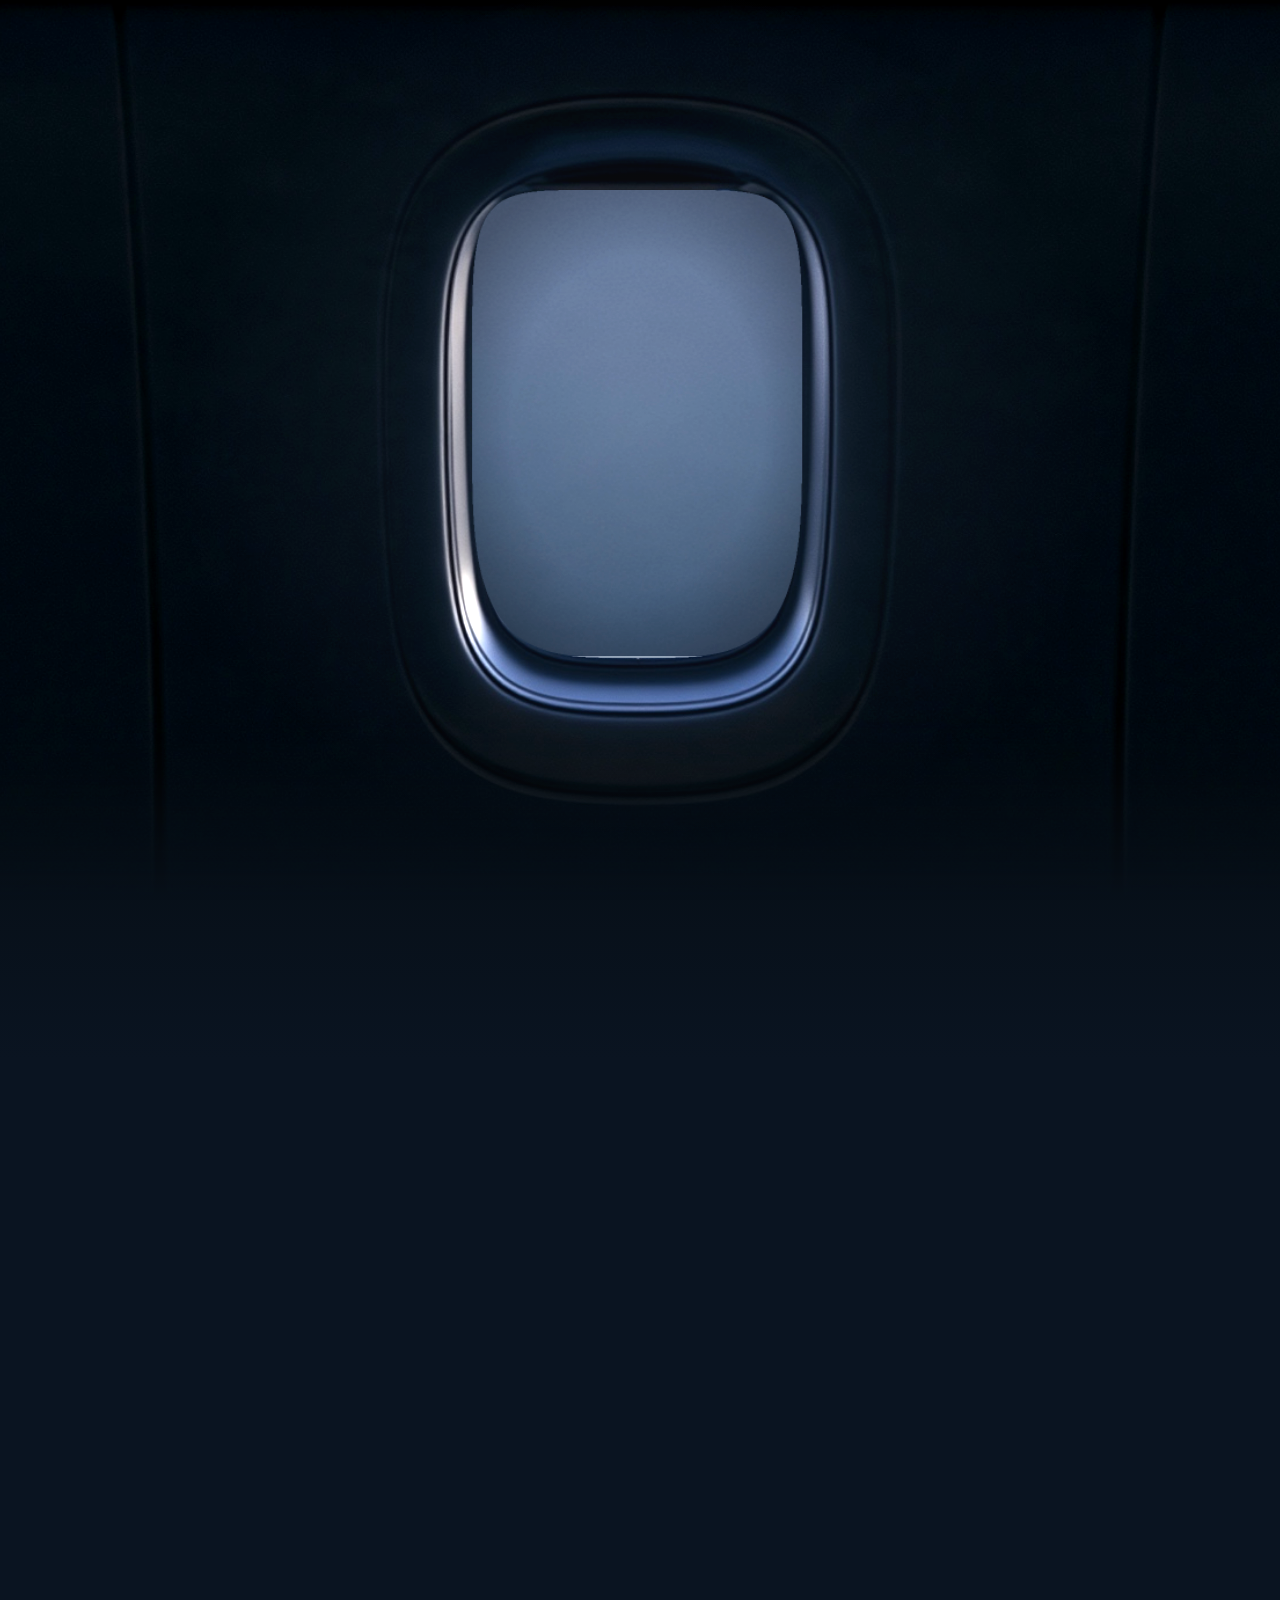
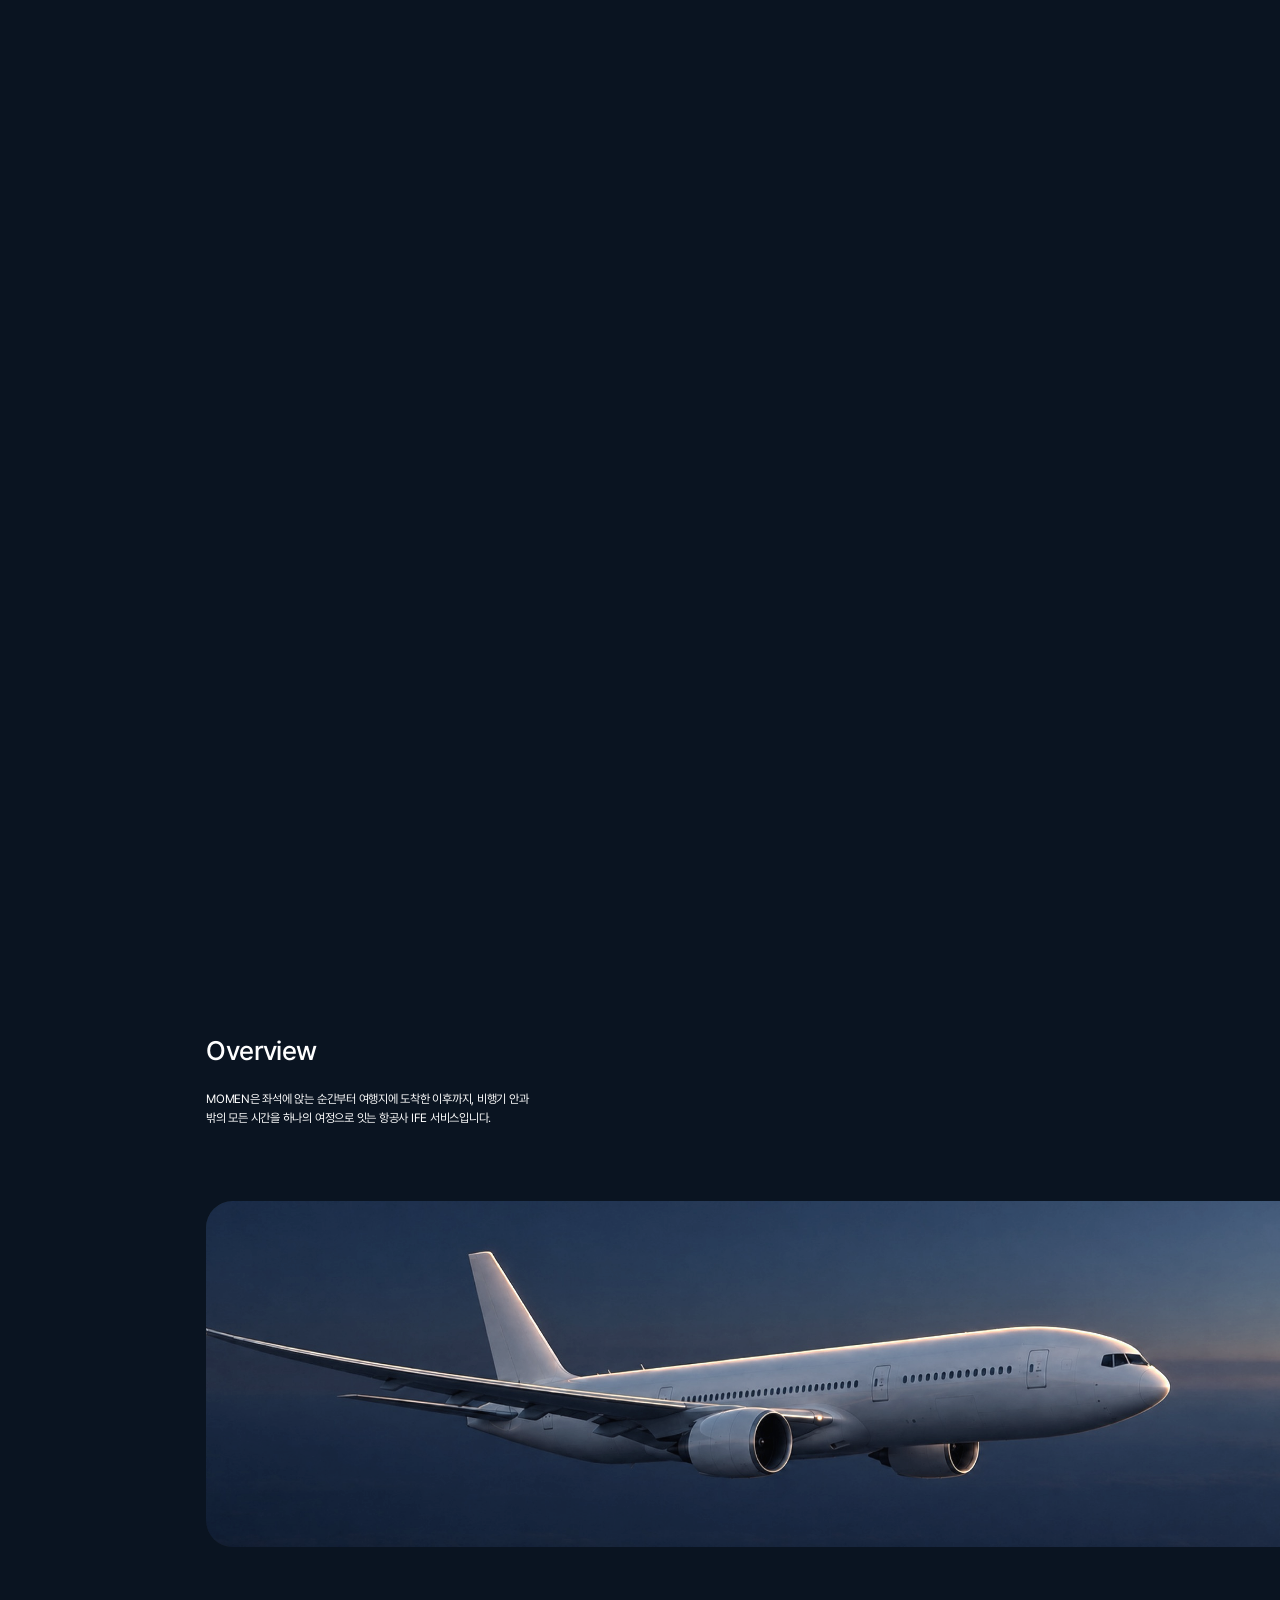
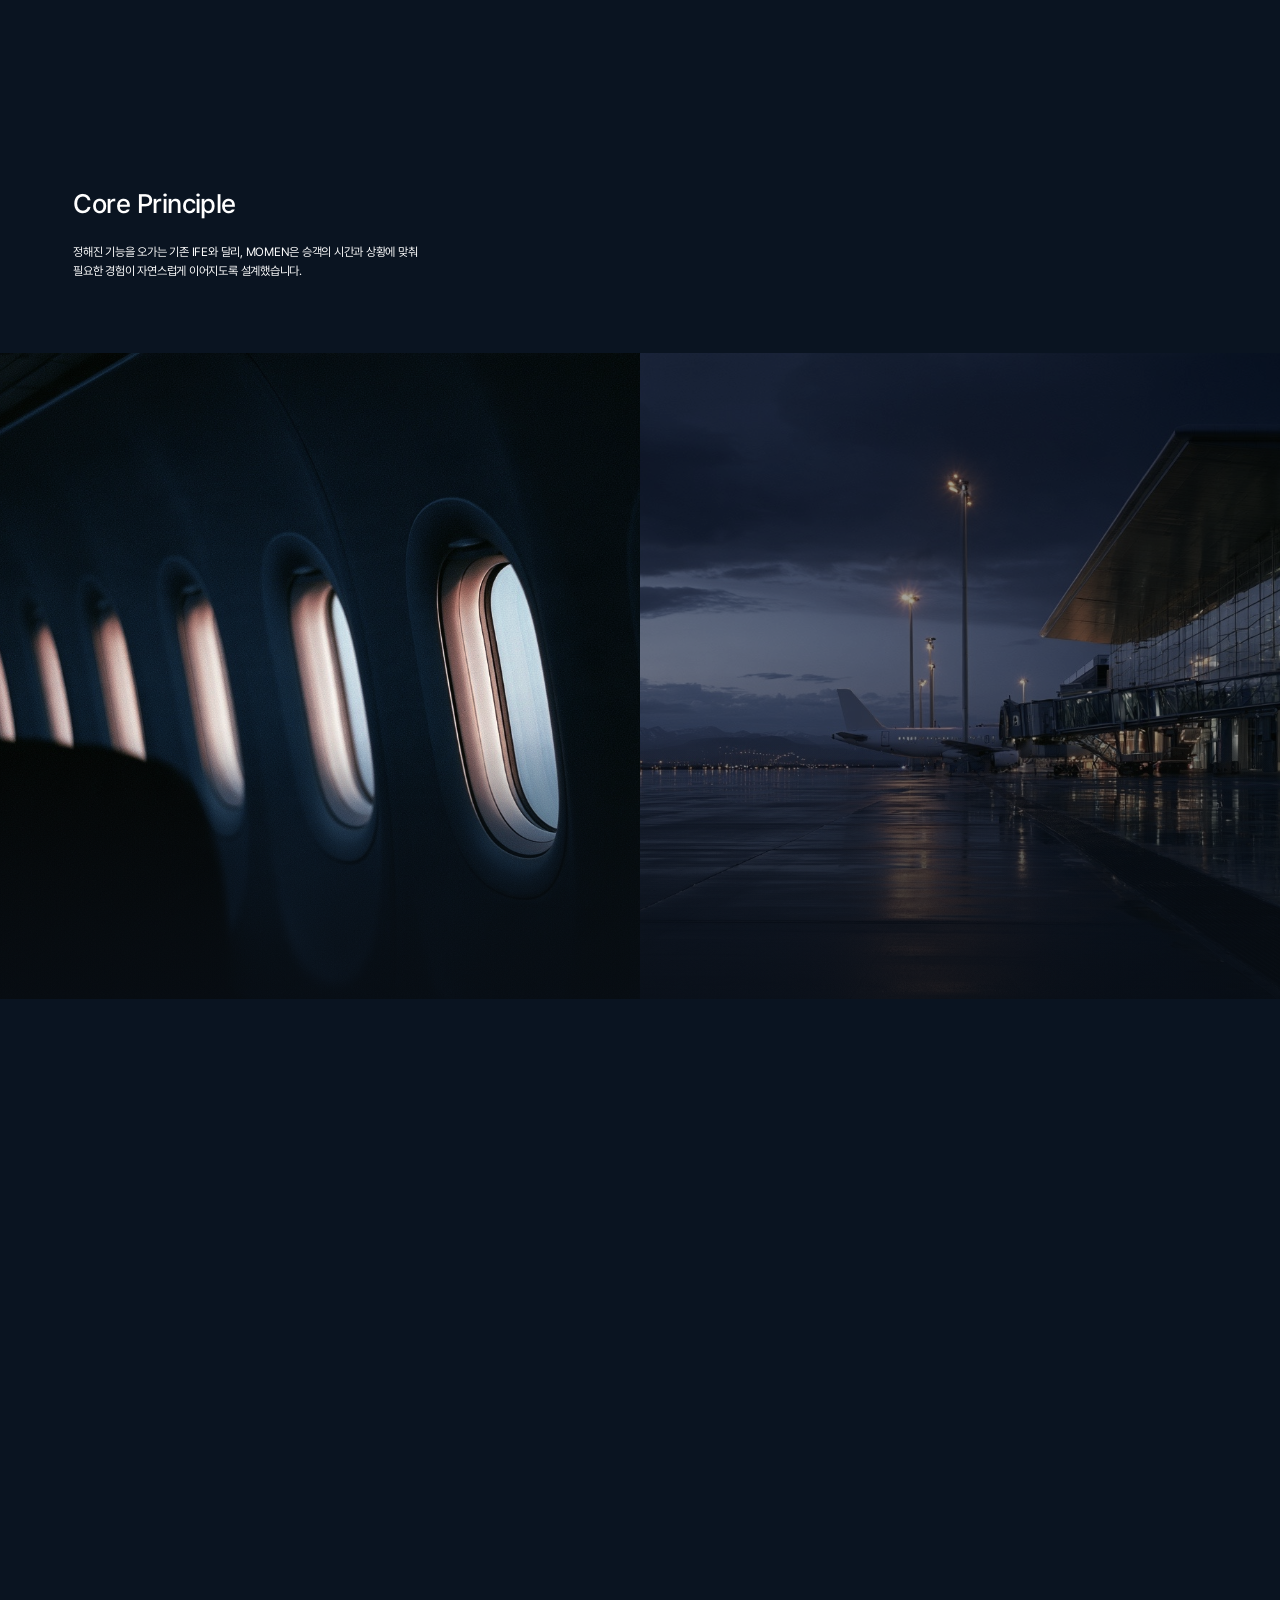
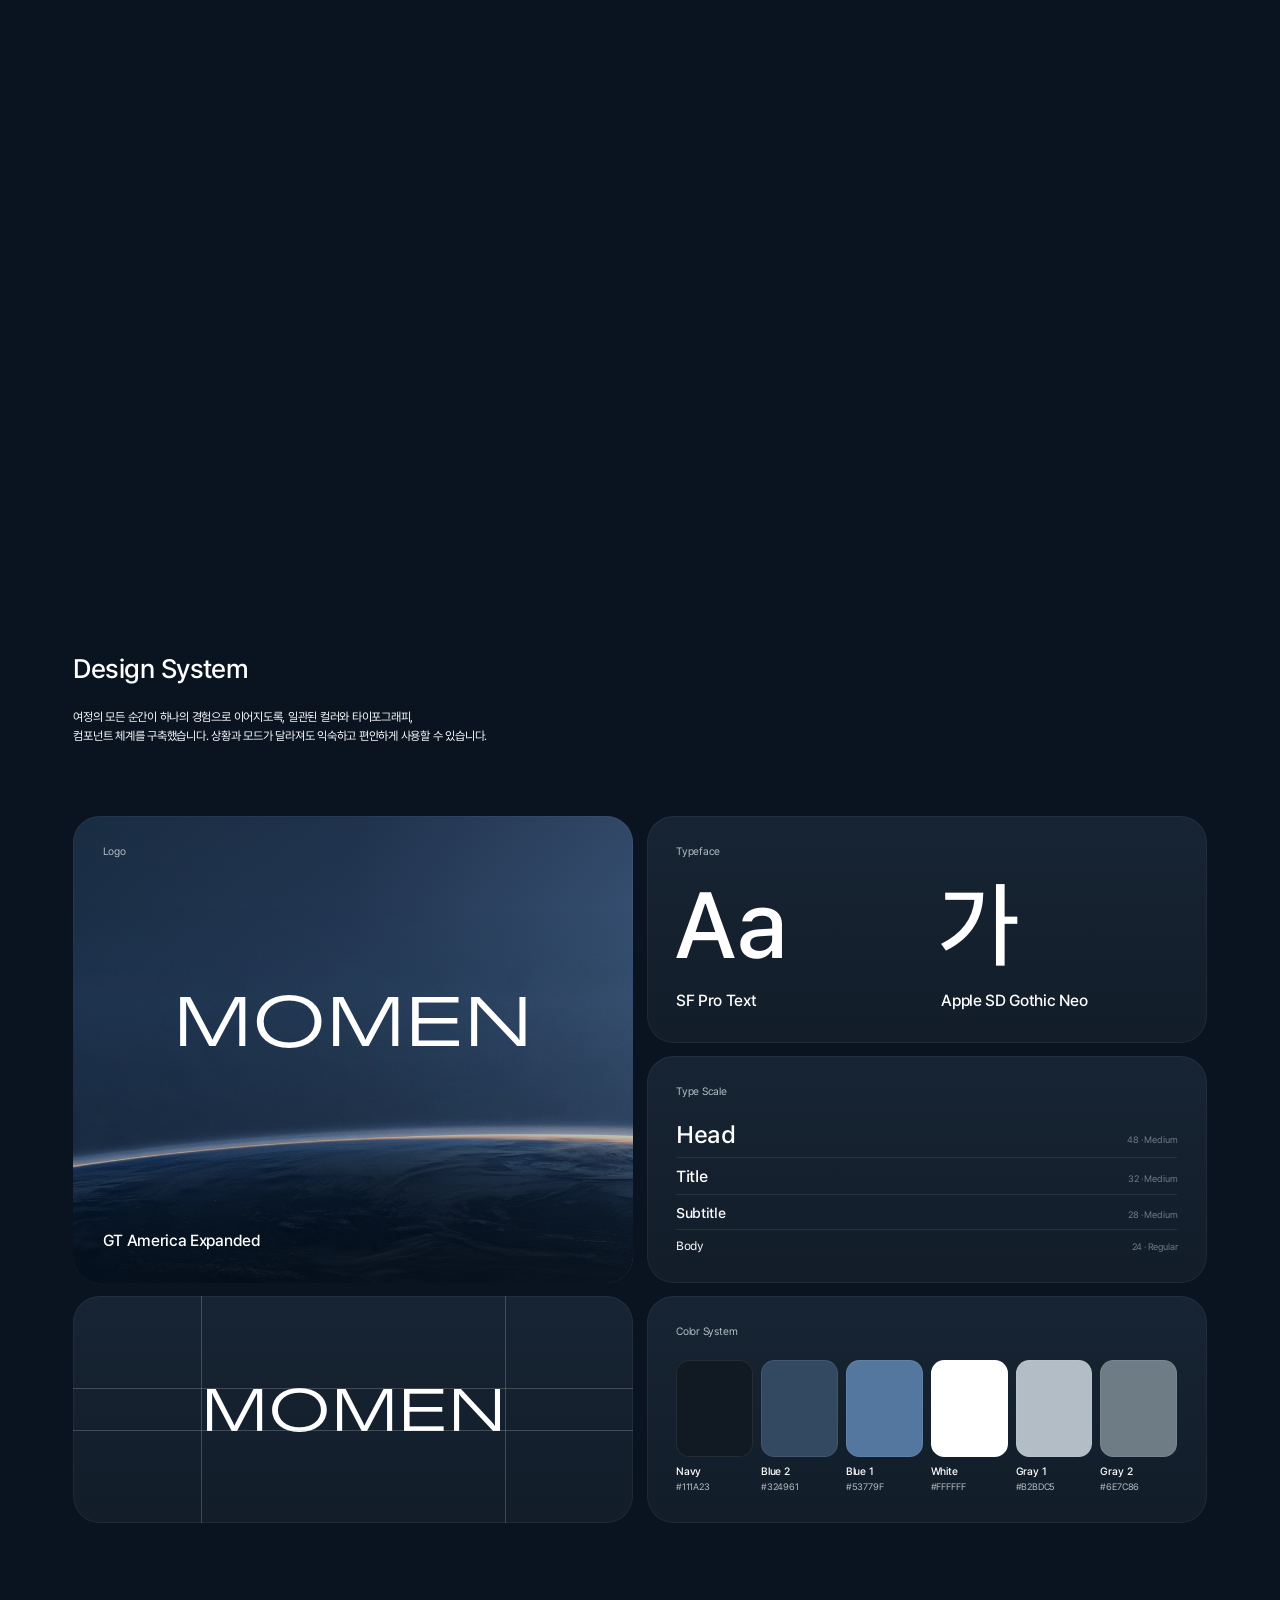
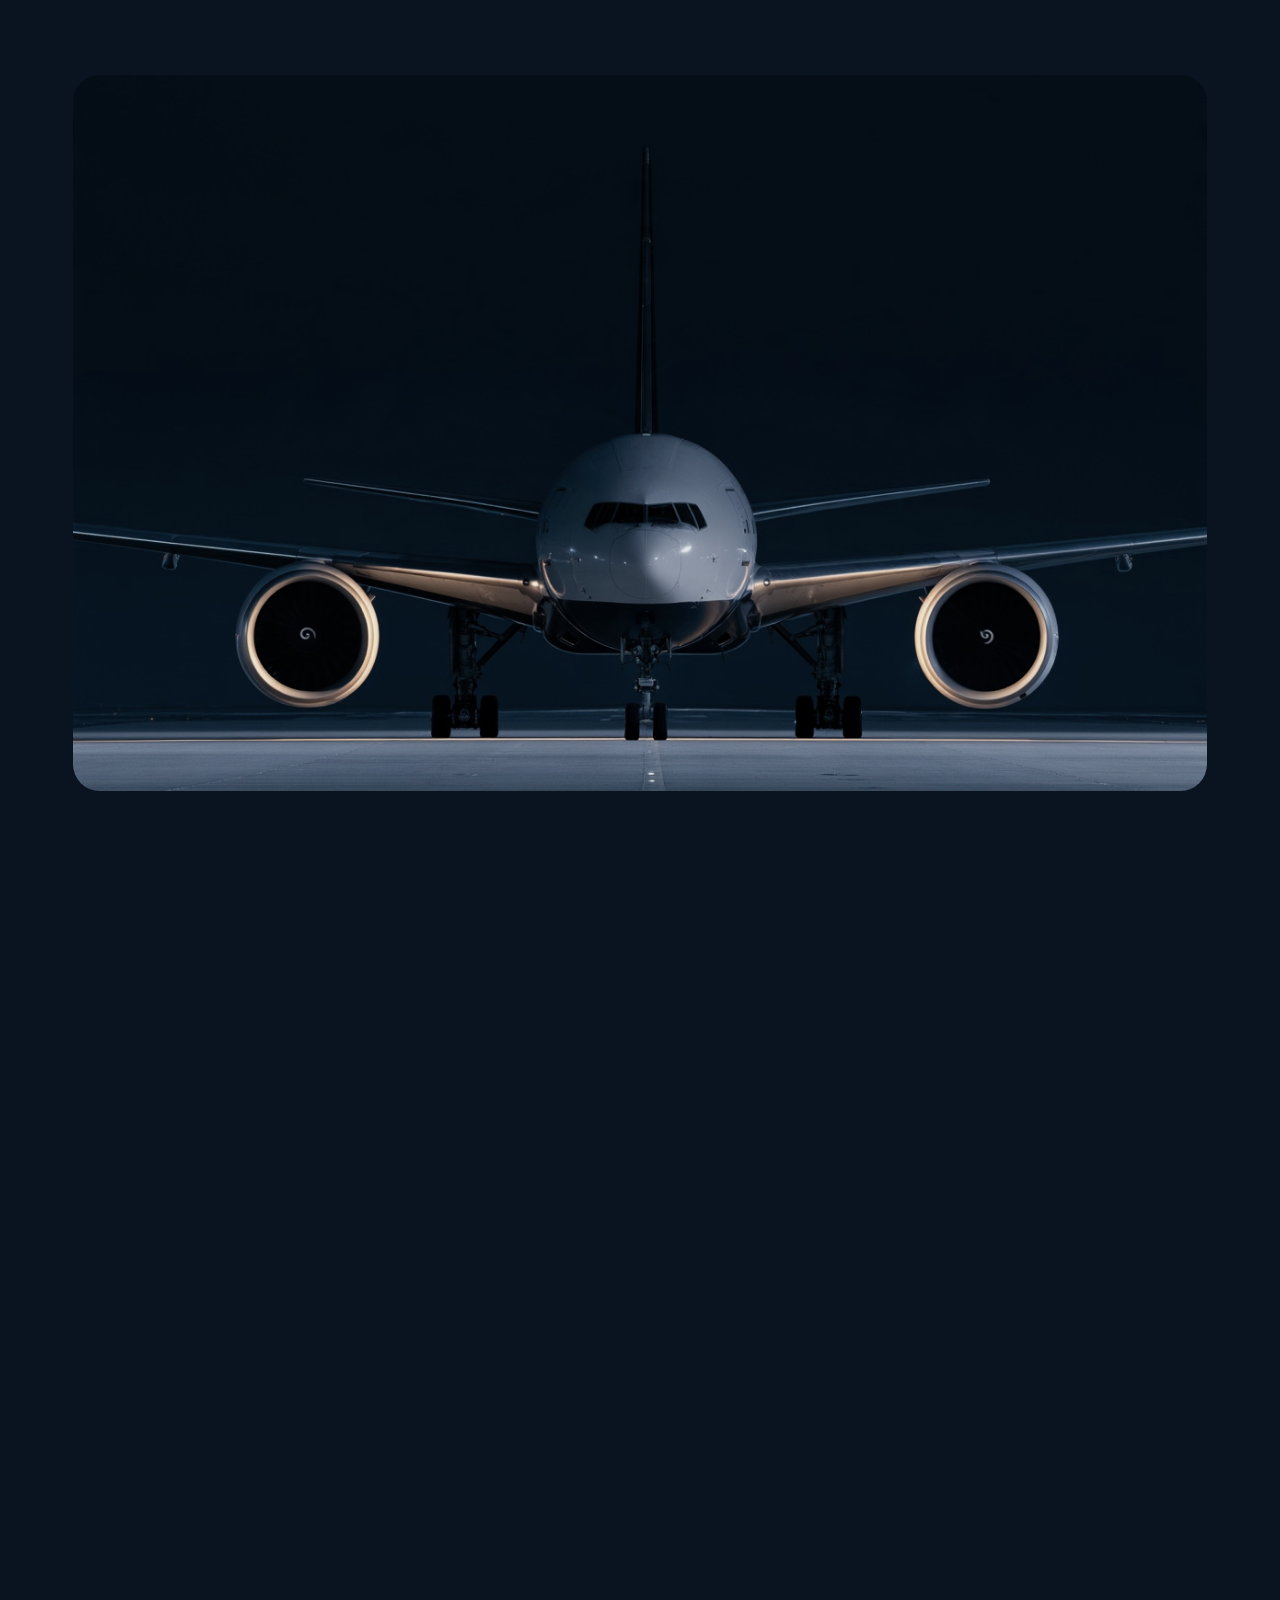
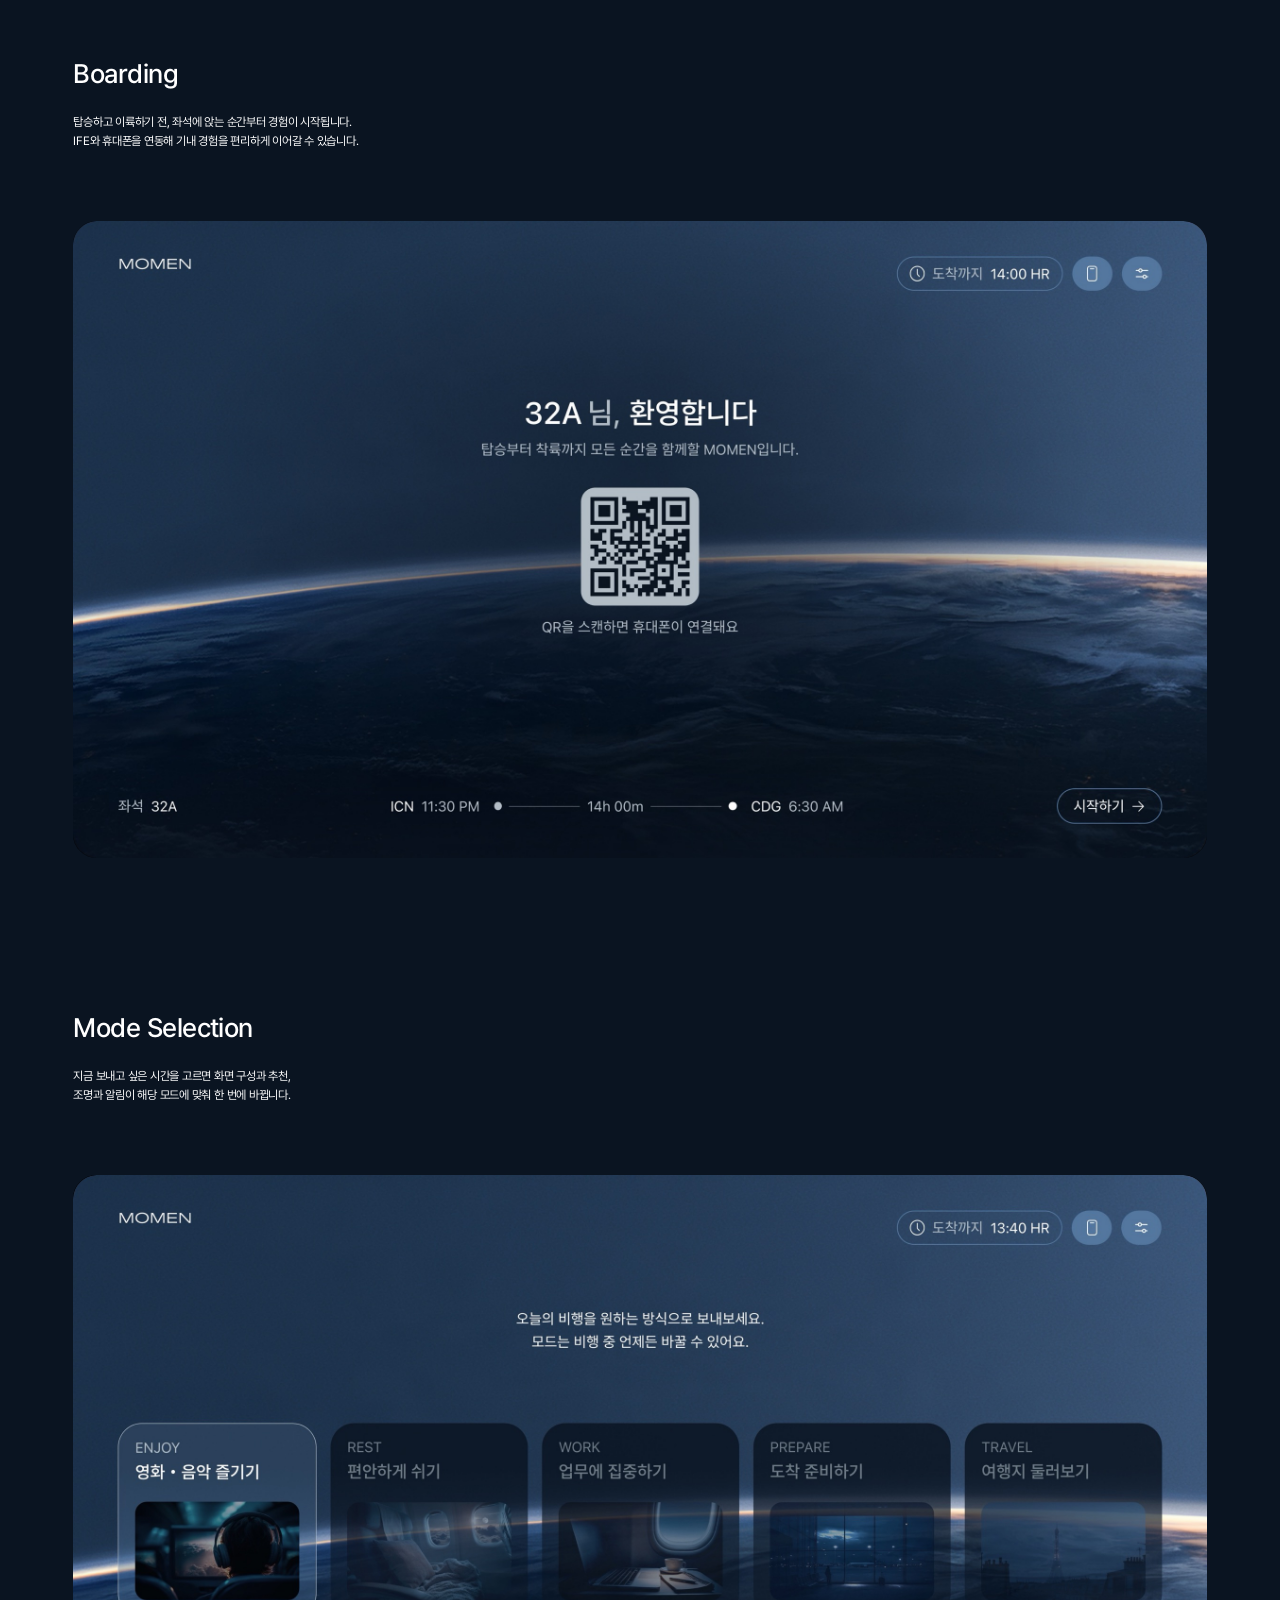
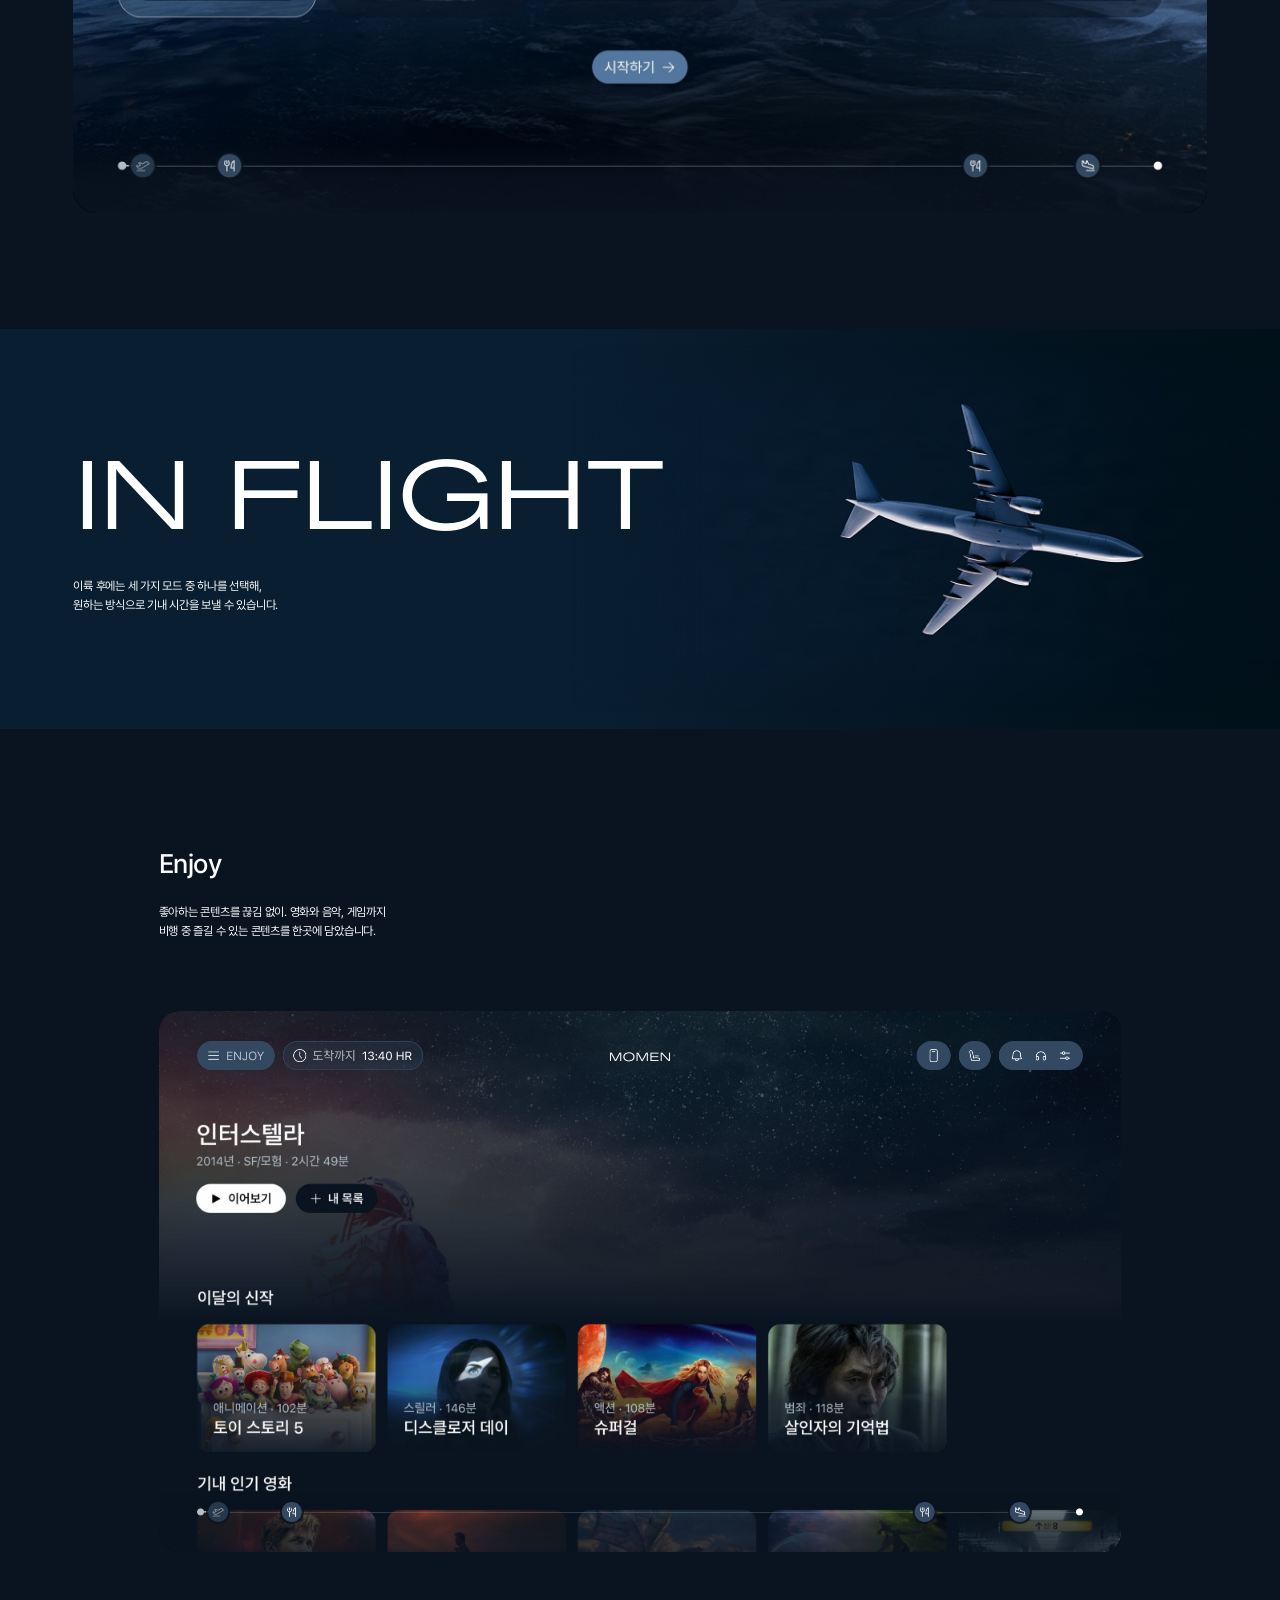
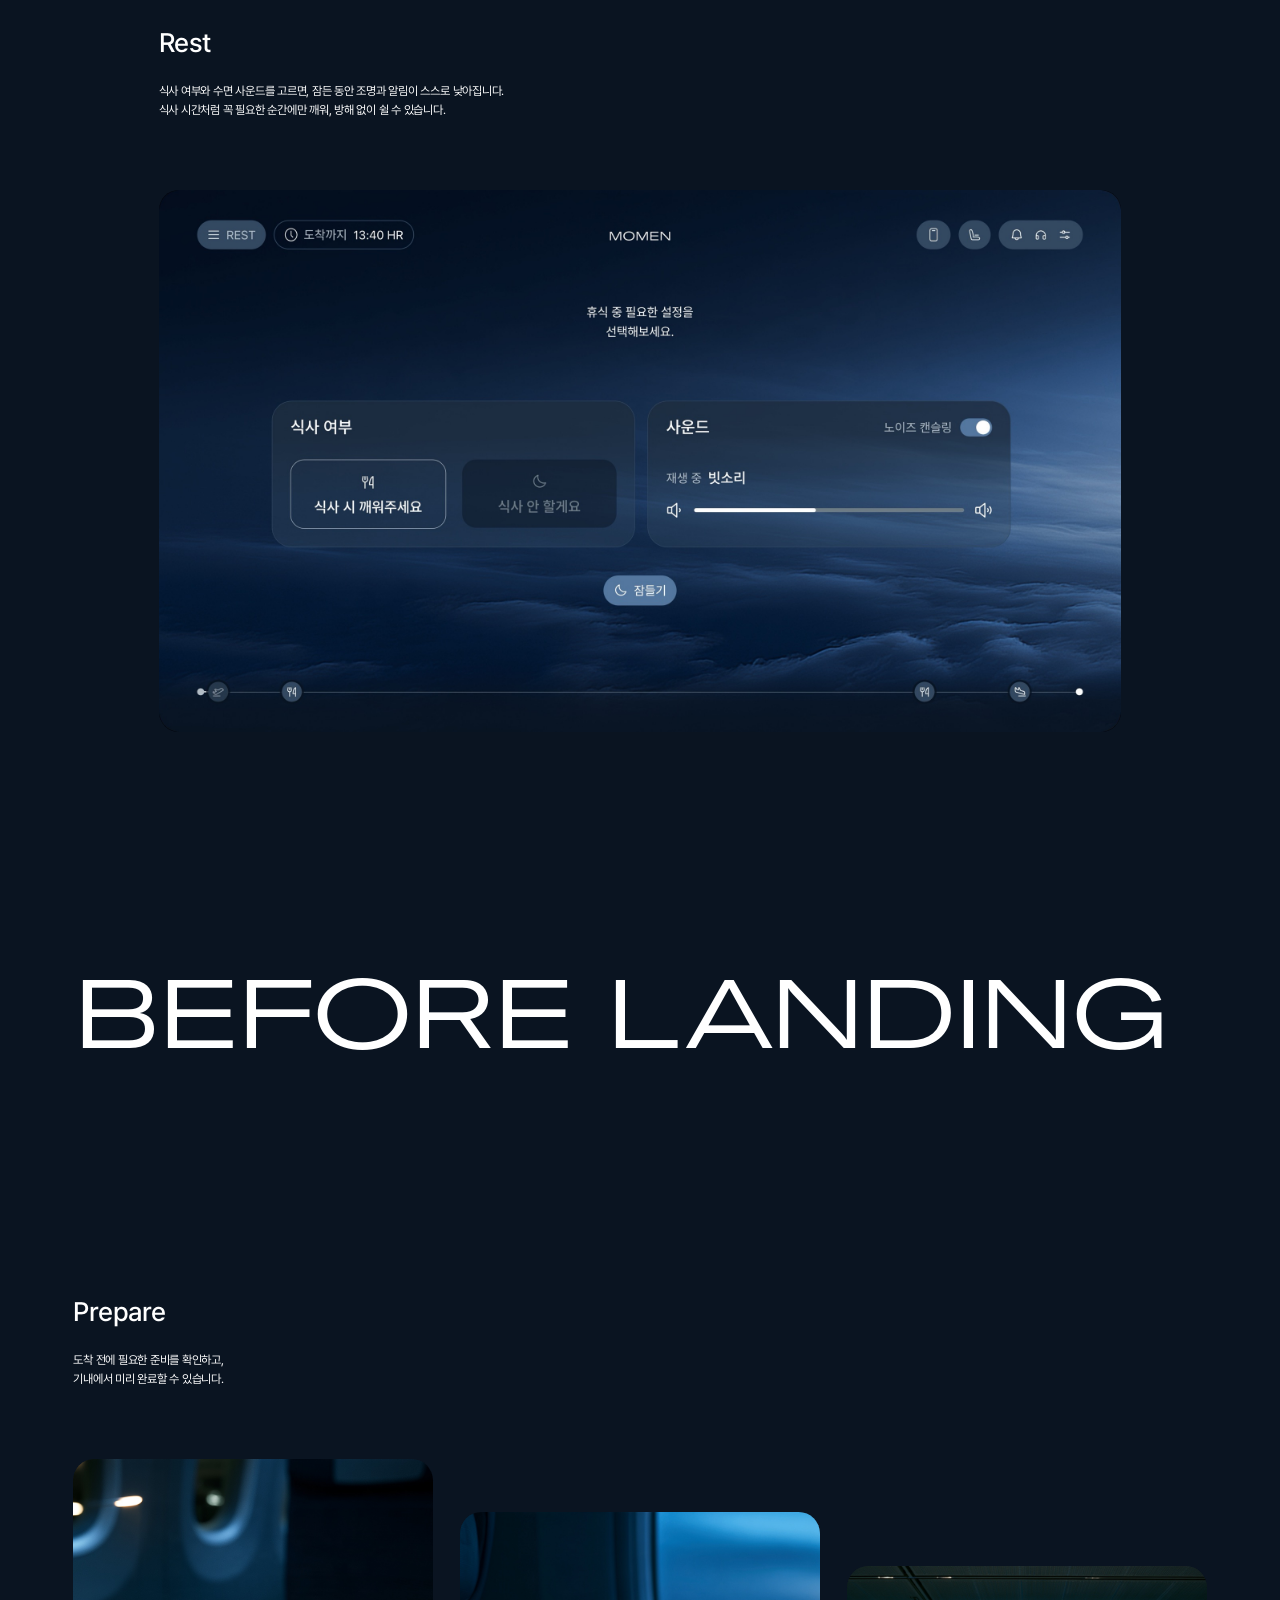
==== momen-site/index.html @ 2db7095c "Lia Kim Portfolio 2026 — main, DipZ and MOMEN detail pages Co-Authored-By: Claude Sonnet 5.5 <norepl" ====
<!doctype html>
<html lang="ko">
<head>
<meta charset="utf-8">
<meta name="viewport" content="width=device-width, initial-scale=1">
<title>MOMEN — IN TO OUT Journey</title>
<link rel="icon" href="data:,">
<link rel="preload" href="fonts/Pretendard-Regular.woff2" as="font" type="font/woff2" crossorigin>
<link rel="preload" href="fonts/Pretendard-Medium.woff2" as="font" type="font/woff2" crossorigin>
<link rel="preload" href="fonts/GT-America-Expanded-Regular.woff2" as="font" type="font/woff2" crossorigin>
<style>
  /* Figma 「Slide 16:9 - 4」(173:2101) 1920 × 12400 그대로.
     1 디자인 px = var(--u) — 화면 폭에 비례해 시안과 같은 비율로 그린다 */
  @font-face { font-family: "Pretendard"; src: url("fonts/Pretendard-Regular.woff2") format("woff2"); font-display: swap; font-weight: 400; }
  @font-face { font-family: "Pretendard"; src: url("fonts/Pretendard-Medium.woff2") format("woff2"); font-display: swap; font-weight: 500; }
  @font-face { font-family: "GT America Expanded"; src: url("fonts/GT-America-Expanded-Regular.woff2") format("woff2"); font-display: swap; font-weight: 400; }
  /* IFE 화면 서체 — 디자인 시스템 카드에서 견본으로 */
  @font-face { font-family: "SF Pro Text"; src: url("fonts/SF-Pro-Text-Regular.woff2") format("woff2"); font-display: swap; font-weight: 400; }
  @font-face { font-family: "SF Pro Text"; src: url("fonts/SF-Pro-Text-Medium.woff2") format("woff2"); font-display: swap; font-weight: 500; }

  :root { --u: calc(100vw / 1920);
    /* Rest + BEFORE LANDING 섹션(Prepare + Travel, 끝 12791)이 들어가며 Design System 이하가 밀린 양 — 후속 위치 계산에 같이 쓴다 */
    --shift: calc(4855.25 * var(--u)); }
  * { box-sizing: border-box; margin: 0; padding: 0; }
  html, body { background: #0a1421; }
  body {
    color: #fff;
    font-family: "Pretendard", sans-serif;
    -webkit-font-smoothing: antialiased; -moz-osx-font-smoothing: grayscale;
    overflow-x: hidden;
   letter-spacing: -0.02em; }
  /* 전체 높이 = 디자인 시스템 벤토 끝(9570.75 + 묶음 위치 · 히어로 220vh · 이륙 이미지 560vh · ENJOY 160vh) + 아래 여백 228.
     = 890vh + (9570.75 − 415 − 309.5 + 228) + 이동량 */
  .page { position: relative; width: 100%; height: calc(1010vh + 14894 * var(--u)); }   /* 마지막 지구 트랙 끝 */

  /* 히어로 — 처음엔 창문 블라인드가 닫혀 있고, 스크롤하면 블라인드가 위로 걷히며 창밖이 드러난다.
     .hero(길) = 무대 높이 + 스크롤 120vh. 무대(.stage)는 길 안에서 화면 위에 붙어 있다.
     창문(원본 틀 455–895 × 205–810, 가운데 675, 507.5)은 첫 화면 정가운데. --s = 원본 1px 의 화면 크기 */
  .hero { left: 0; top: 0; width: 100%; height: calc(100vh + 240 * var(--u) + 120vh); }
  .stage { --s: max(calc(100vw / 1338), calc(100vh / 777)); --p: 0; --o: 0;   /* --o 블라인드 열림 0→1 */
    position: sticky; top: 0; width: 100%; height: calc(100vh + 240 * var(--u)); overflow: hidden;
    background: linear-gradient(180deg, #050c12 0%, #050c12 70%, #0a1421 100%); }
  /* 사진 묶음 — 열린 창(바탕) · 닫힌 블라인드(유리 모양으로만) · 창에서 번지는 빛. 아래쪽은 벽색으로 스며든다 */
  .photo-stack { position: absolute; left: calc(50% - 675 * var(--s)); top: calc(50vh - 507.5 * var(--s)); width: calc(1344 * var(--s)); height: calc(896 * var(--s));
    transform: scale(calc(1 + var(--p) * .035)); transform-origin: 50.2% 56.6%;
    -webkit-mask-image: linear-gradient(180deg, #000 82%, transparent 100%); mask-image: linear-gradient(180deg, #000 82%, transparent 100%); }
  .photo-stack > img, .glass { position: absolute; inset: 0; width: 100%; height: 100%; }
  .photo-stack > img { filter: brightness(1.18) contrast(1.04); }   /* 기존보다 한 단계 밝게 */
  /* 유리 모양 마스크(원본에서 열린 · 닫힌 사진 차이로 뽑아 맞춘 모양) — 유리 밖으로는 블라인드가 보이지 않는다 */
  /* 마스크는 페이지 안에 직접(--glass-mask, 맨 아래) — 로컬 파일(file://)로 열면 Chrome 이 마스크 이미지 파일을 막는다 */
  .glass { -webkit-mask: var(--glass-mask) 0 0 / 100% 100% no-repeat; mask: var(--glass-mask) 0 0 / 100% 100% no-repeat; }
  /* 블라인드 — 유리를 덮는 네모난 판(원본 530–815 × 283–687). 닫힌 사진(Midjourney)의 블라인드 면을 판 크기로 펴서 쓰고,
     열림만큼 제 높이를 위 하우징 속으로 올라간다. 아래 끝은 곧은 선 */
  .shade { position: absolute; left: calc(530 / 1344 * 100%); top: calc(283 / 896 * 100%); width: calc(286 / 1344 * 100%); height: calc(405 / 896 * 100%);
    background: url("img/hero-shade.jpg") 0 0 / 100% 100%; filter: brightness(1.18) contrast(1.04);
    transform: translateY(calc(var(--o) * -100%)); will-change: transform; }
  /* 블라인드 아래 끝 — 밝은 테두리와 그 아래 창밖으로 지는 옅은 그림자 */
  .shade::after { content: ""; position: absolute; left: 0; right: 0; top: 100%; height: 14px; margin-top: -3px;
    background: linear-gradient(180deg, rgba(200,214,232,.7) 0, rgba(200,214,232,.7) 2px, rgba(0,0,0,.4) 3px, rgba(0,0,0,0) 100%); }
  /* 유리 둘레 그늘 — 블라인드든 창밖이든 둥근 유리 안에 있는 것처럼 */
  .glass::after { content: ""; position: absolute; left: calc(530 / 1344 * 100%); top: calc(283 / 896 * 100%); width: calc(286 / 1344 * 100%); height: calc(405 / 896 * 100%);
    background: radial-gradient(ellipse 62% 58% at 50% 50%, rgba(0,0,0,0) 62%, rgba(0,0,0,.32) 100%); pointer-events: none; }
  /* 창에서 번지는 빛 — 닫혀 있을 땐 은은하게, 열릴수록 창 둘레 벽까지 밝힌다 */
  .spill { position: absolute; inset: 0; pointer-events: none; mix-blend-mode: screen;
    background: radial-gradient(ellipse 30% 42% at 50.2% 54%, rgba(150,172,212,.42) 0%, rgba(110,135,180,.18) 45%, rgba(110,135,180,0) 100%);
    opacity: calc(.45 + var(--o) * .55); }
  /* 워드마크 — 히어로 아래로 따로. 화면 폭에 꽉 차게 크게(260), 스크롤하면 흩어져 있던 글자가 한 자씩 모여 실제 로고(자간 0)가 된다 */
  .wordmark { left: 0; top: calc(220vh + (240 + 80) * var(--u));   /* 히어로에 붙듯 80 */
    width: 100%; height: calc(260 * var(--u)); text-align: center;
    font-family: "GT America Expanded", sans-serif; font-weight: 400; font-size: calc(260 * var(--u)); line-height: 1; white-space: nowrap;
    --ls: 0; letter-spacing: calc(var(--ls) * 1em); }
  .wordmark span { display: inline-block; will-change: transform, opacity, filter; }
  /* 히어로 끝(100vh + 240, 스크롤 120vh 뒤) + 80 · 워드마크 260 · 400 에서 In to Out Journey — 아래 묶음은 시안 숫자 그대로(1395 → …) */
  .flow { left: 0; top: calc(220vh + (240 + 80 + 260 + 400 - 1395) * var(--u)); width: 100%; bottom: 0; }
  .abs { position: absolute; }
  /* 마지막 지구 — 이륙 이미지와 같은 카드 → 화면 가득 */
  .photo-track.end-track { top: calc((12997 + 537.5) * var(--u) + 110vh); height: 170vh; }
  .photo.end-photo img { filter: none; object-position: 50% 62%; }
  .end-cta { position: absolute; left: 50%; top: 42%; transform: translate(-50%, -50%); z-index: 1; display: flex; flex-direction: column; align-items: center; gap: calc(48 * var(--u));
    opacity: clamp(0, calc(var(--p) * 2.5 - 1.5), 1); }
  .end-mark { font-family: "GT America Expanded", sans-serif; font-weight: 400; font-size: calc(104 * var(--u)); line-height: 1; letter-spacing: 0; white-space: nowrap; }
  .cta-btn { display: inline-flex; align-items: center; gap: calc(12 * var(--u)); padding: calc(18 * var(--u)) calc(32 * var(--u)); border-radius: 100px; background: #fff; color: #111a23;
    font-weight: 500; font-size: calc(20 * var(--u)); letter-spacing: calc(-0.4 * var(--u)); text-decoration: none; pointer-events: auto; transition: transform .3s ease, box-shadow .3s ease; }
  .cta-btn svg { width: calc(20 * var(--u)); height: calc(20 * var(--u)); fill: none; stroke: currentColor; stroke-width: 1.8; }
  .cta-btn:hover { transform: translateY(-2px); box-shadow: 0 12px 30px -10px rgba(0,0,0,.5); }
  /* 상단 비행 타임라인 — 화면 위 고정, 좌우 본문 여백 110. 눈에 띄지 않게 얇고 옅게 */
  .ftop { position: fixed; left: calc(110 * var(--u)); right: calc(110 * var(--u)); top: 22px; z-index: 50; pointer-events: none;
    opacity: 0; transition: opacity .6s ease; mix-blend-mode: normal; }
  .ftop.show { opacity: 1; }
  /* 뒤 콘텐츠와 겹쳐도 읽히게 — 화면 위쪽에 옅은 남색 그라디언트 */
  .ftop::before { content: ""; position: fixed; left: 0; right: 0; top: 0; height: 72px; z-index: -1; pointer-events: none;
    background: linear-gradient(180deg, rgba(10,20,33,.85) 0%, rgba(10,20,33,.55) 50%, rgba(10,20,33,0) 100%); }
  .ftop__line { position: relative; height: 1px; background: rgba(255,255,255,.14); }
  .ftop__fill { position: absolute; left: 0; top: 0; bottom: 0; width: calc(var(--f, 0) * 100%); background: rgba(255,255,255,.55); }
  .ftop__plane { position: absolute; top: 50%; left: calc(var(--f, 0) * 100%); width: 12px; height: 12px; margin: -6px 0 0 -6px; fill: #fff; transform: rotate(90deg); z-index: 1; }   /* 진행 위치 — 작은 비행기 */
  .ftop ol { list-style: none; position: relative; height: 0; }
  .ftop li { position: absolute; top: 0; padding-top: 12px; font-size: 10px; line-height: 1; letter-spacing: -0.02em; color: rgba(178,189,197,.45); white-space: nowrap; transition: color .4s ease; }
  .ftop li::before { content: ""; position: absolute; top: -3px; width: 5px; height: 5px; border-radius: 50%; background: #3a4654; transition: background .4s ease; }
  .ftop li:nth-child(1) { left: 0; } .ftop li:nth-child(1)::before { left: 0; }
  .ftop li:nth-child(2) { left: 50%; transform: translateX(-50%); } .ftop li:nth-child(2)::before { left: 50%; margin-left: -2.5px; }
  .ftop li:nth-child(3) { right: 0; } .ftop li:nth-child(3)::before { right: 0; }
  .ftop li.on { color: rgba(255,255,255,.8); } .ftop li.on::before { background: #fff; }
  /* Enjoy 와 같은 폭 — 왼쪽 238, 1444 × 812.25, 모서리 30.08 */
  .ife.enjoy-w { left: calc(238 * var(--u)); width: calc(1444 * var(--u)); border-radius: calc(40 * 1444 / 1920 * var(--u)); }
  .phase-desc.on-photo-desc { position: absolute; top: calc((130 + 196) * var(--u)); z-index: 1;   /* IN FLIGHT 처럼 제목 위쪽에서 196 */
    opacity: clamp(0, calc(var(--p) * 2.5 - 1.7), 1); transform: translateY(calc((1 - clamp(0, calc(var(--p) * 2.5 - 1.7), 1)) * 24 * var(--u))); }
  /* BEFORE TAKEOFF — 이륙 이미지 안 위쪽 빈 하늘(왼쪽 110 · 위 130, 아래는 엔진이 있어 피한다). 이미지가 펼쳐질수록 떠오른다 */
  .phase.on-photo { position: absolute; left: calc(110 * var(--u)); top: calc(130 * var(--u)); bottom: auto; z-index: 1;
    opacity: clamp(0, calc(var(--p) * 2.5 - 1.5), 1); transform: translateY(calc((1 - clamp(0, calc(var(--p) * 2.5 - 1.5), 1)) * 30 * var(--u))); }
  /* Overview 이미지 — 왼쪽은 본문 여백 110, 오른쪽은 화면 끝까지. 왼쪽 모서리만 둥글게 */
  .ov-img { left: calc(309.2 * var(--u)); right: 0;   /* 워드마크 왼쪽 끝에 맞춤 */
    height: calc(520 * var(--u)); border-radius: calc(40 * var(--u)) 0 0 calc(40 * var(--u)); overflow: hidden; background: #111a23; }
  .ov-img img { width: 100%; height: 100%; object-fit: cover; object-position: 30% 50%; filter: saturate(.62) brightness(1.3) contrast(.96); }
  .ov-img::after { content: ""; position: absolute; inset: 0; background: #5a7494; mix-blend-mode: soft-light; opacity: .5; pointer-events: none; }   /* 프로토타입 지구 배경의 스틸 블루로 — 칙칙하지 않게, 보라 기 없이 */
  .after { left: 0; width: 100%; top: calc(510vh + 1774.5 * var(--u)); bottom: 0; }   /* 이륙 이미지 끝(4694.5 + 510vh) + 350 에 Boarding(3270) */   /* 이미지 끝(2698.5 + 510vh) + 350 에 Boarding(3270) */   /* 이륙 이미지 끝(2698.5 + 510vh) + 59 에 BEFORE TAKEOFF(2776) */

  /* 제목 + 설명 묶음(Frame 75 · 76) */
  .block { left: calc(110 * var(--u)); display: flex; flex-direction: column; gap: calc(32 * var(--u)); align-items: flex-start; word-break: break-word; }
  .block h2 { font-weight: 500; font-size: calc(40 * var(--u)); line-height: 1.32; letter-spacing: calc(-0.8 * var(--u)); white-space: nowrap; }
  .block p { font-weight: 400; font-size: calc(18 * var(--u)); line-height: 1.6; letter-spacing: calc(-0.36 * var(--u)); width: calc(489 * var(--u)); }

  /* Rectangle 9 — 이륙 이미지. 스크롤하면 --p(0→1)에 따라 양옆으로 꽉 차고 곡률이 사라진다.
     높이는 그대로 두고, 이미지는 가운데 기준으로 채워서 늘어나도 찌그러지지 않는다 */
  /* Core Principle — 이륙 이미지 아래 228. 길 400vh 안에서 무대(화면 높이)가 붙어 있고, 글 아래 이미지 카드 두 장 위로
     내리면 글 → 타임라인이 한 단계씩 뜬다. 이미지 끝(2179.5 + 110vh) + 228 */
  .cont-track { left: 0; width: 100%; top: calc(2394 * var(--u)); height: 400vh; }   /* Overview 이미지 끝(2166) + 228 */
  .cont-stage { position: sticky; top: 0; width: 100%; height: 100vh; overflow: hidden; background: #0a1421; }
  /* 이미지 둘 — 글 아래 108(130 + 글 143 + 108 = 381)부터 화면 아래 끝까지, 양끝까지 마진 · 틈 · 모서리 없이 반반 이어 붙인다 */
  .cont-stage > .cp-cards { position: absolute; left: 0; top: calc(381 * var(--u)); width: 100%; bottom: 0; z-index: 0; }
  .cp-card { position: absolute; top: 0; width: 50%; height: 100%; overflow: hidden; background: #111a23; }
  /* 왼쪽 — 기내 창문 줄(Midjourney). 오른쪽 공항과 같은 남색 톤으로 */
  .cp-card::before { content: ""; position: absolute; top: 0; bottom: 0; width: 100%;
    background: linear-gradient(#3b4670, #3b4670), url("img/core-cabin.jpg") 50% 50% / cover no-repeat;
    background-blend-mode: soft-light, normal;   /* 청록 기를 빼고 공항 사진과 같은 남보라로 물들인다 — 창빛 밝기는 유지 */
    filter: saturate(.7) brightness(1.02); }
  .cp-card:nth-child(1) { left: 0; } .cp-card:nth-child(1)::before { left: 0; }
  .cp-card:nth-child(2) { right: 0; }
  /* 오른쪽 — 공항 뷰(Midjourney). 레퍼런스처럼 어둡고 차분하게 눌러 남색 톤으로 */
  .cp-card:nth-child(2)::before { right: 0; width: 100%; background: url("img/core-airport.jpg") 50% 50% / cover no-repeat; filter: saturate(.62) brightness(.62) sepia(.08); }
  .cp-card::after { content: ""; position: absolute; left: 0; right: 0; bottom: 0; height: 40%; background: linear-gradient(180deg, rgba(17,26,35,0), rgba(17,26,35,.55)); }
  .cont-stage > * { position: relative; z-index: 1; }
  .cont-stage::after { content: ""; position: absolute; left: 0; right: 0; bottom: 0; height: 30%; pointer-events: none;
    background: linear-gradient(180deg, rgba(4,8,15,0) 0%, rgba(4,8,15,.5) 100%); }
  /* 이륙 이미지 — Overview 바로 아래(시안 자리 1642, 텍스트 아래 108). 카드(1700 × 1075)로 올라와 화면 가득 펼쳐진 뒤 잠깐(60vh) 머물렀다 지나간다.
     무대 가운데에 카드가 오므로, 접힌 카드가 1642 에 놓이게 길을 둔다 */
  .photo-track { left: 0; width: 100%; top: calc((3929 + 228 + 537.5) * var(--u) + 350vh); height: 160vh; }   /* Core Principle 끝 + 228 에 접힌 카드 */
  .photo-stage { position: sticky; top: 0; width: 100%; height: 100vh; }
  .photo { --p: 0; --q: 0; --h: calc(1075 * var(--u) + (100vh - 1075 * var(--u)) * var(--p));
    left: calc(110 * (1 - var(--p)) * var(--u)); top: calc((100vh - var(--h)) / 2); width: calc((1700 + 220 * var(--p)) * var(--u)); height: var(--h);
    border-radius: calc(40 * (1 - var(--p)) * var(--u)); overflow: hidden; will-change: left, width, height; }
  .photo img { position: absolute; inset: 0; width: 100%; height: 100%; object-fit: cover; object-position: 50% 55%;
    filter: saturate(.72) brightness(.92) sepia(.06); }   /* 꼬리 끝부터 바퀴 아래 활주로까지 — 펼쳐져도 둘 다 잘리지 않게. 파란 기를 덜어 웹의 차분한 네이비에 맞춘다 */
  /* Continuity — 화면 가득 펼쳐진 이미지 왼쪽 위(본문 여백 110, 위 130). 멈춘 뒤 한 번 더 내리면 제목 → 설명(--q) */
  .journey { position: absolute; left: calc(110 * var(--u)); top: calc(130 * var(--u)); z-index: 1;
    display: flex; flex-direction: column; gap: calc(32 * var(--u)); align-items: flex-start; }
  .journey h2 { font-weight: 500; font-size: calc(40 * var(--u)); line-height: 1.32; letter-spacing: calc(-0.8 * var(--u)); white-space: nowrap;
    opacity: clamp(0, calc(var(--q) * 2), 1); transform: translateY(calc((1 - clamp(0, calc(var(--q) * 2), 1)) * 24 * var(--u))); }
  .journey p { font-weight: 400; font-size: calc(18 * var(--u)); line-height: 1.6; letter-spacing: calc(-0.36 * var(--u)); white-space: nowrap;
    opacity: clamp(0, calc(var(--q) * 2 - 1), 1); transform: translateY(calc((1 - clamp(0, calc(var(--q) * 2 - 1), 1)) * 24 * var(--u))); }
  /* 타임라인 — 이미지 아래쪽, 본문 좌우 여백(110)에 맞춰 화면 폭 가득. 활주로 위는 바탕색으로 살짝 눌러 선이 읽히게.
     스크롤할수록 한 단계씩: 점 · 라벨이 뜨고(--a1~3), 선은 그다음 점까지 그어진다(--l 0→1) */
  .jt { position: absolute; left: calc(110 * var(--u)); right: calc(110 * var(--u)); bottom: calc(110 * var(--u)); height: calc(44 * var(--u)); list-style: none; z-index: 2; }   /* 이미지 아래쪽, 좌우 · 아래 모두 110 */
  .jt::before, .jt::after { content: ""; position: absolute; left: 0; right: 0; top: calc(5 * var(--u)); height: 1px; }
  .jt::before { background: rgba(255,255,255,.14); opacity: var(--a1, 0); }
  .jt::after { background: rgba(255,255,255,.7); transform-origin: 0 50%; transform: scaleX(var(--l, 0)); }
  .jt li { position: absolute; top: 0; padding-top: calc(28 * var(--u)); font-size: calc(16 * var(--u)); line-height: 1; letter-spacing: -0.02em; color: #fff; white-space: nowrap; }
  .jt li::before { content: ""; position: absolute; top: 0; width: calc(11 * var(--u)); height: calc(11 * var(--u)); border-radius: 50%; background: #fff; }
  .jt li:nth-child(1) { left: 0; opacity: var(--a1, 0); transform: translateY(calc((1 - var(--a1, 0)) * 12 * var(--u))); }
  .jt li:nth-child(1)::before { left: 0; }
  .jt li:nth-child(2) { left: 50%; translate: -50% 0; opacity: var(--a2, 0); transform: translateY(calc((1 - var(--a2, 0)) * 12 * var(--u))); }
  .jt li:nth-child(2)::before { left: 50%; margin-left: calc(-5.5 * var(--u)); }
  .jt li:nth-child(3) { right: 0; opacity: var(--a3, 0); transform: translateY(calc((1 - var(--a3, 0)) * 12 * var(--u))); }
  .jt li:nth-child(3)::before { right: 0; }

  /* BEFORE TAKEOFF */
  .phase { left: calc(110 * var(--u)); top: calc(2776 * var(--u)); font-family: "GT America Expanded", sans-serif; font-weight: 400; font-size: calc(144 * var(--u)); line-height: 1; letter-spacing: calc(-5.76 * var(--u)); white-space: nowrap; }
  .phase-desc { left: calc(110 * var(--u)); white-space: nowrap;   /* 두 줄 — 줄바꿈은 문장에서 직접 */ font-weight: 400; font-size: calc(18 * var(--u)); line-height: 1.6; letter-spacing: calc(-0.36 * var(--u)); word-break: break-word; }

  /* Rectangle 10 자리 — IFE 프로토타입 화면을 그대로(1920 × 1080 화면을 1700 폭으로, 모서리 40 → 35.42) */
  .ife { left: calc(110 * var(--u)); width: calc(1700 * var(--u)); aspect-ratio: 16 / 9; border-radius: calc(40 * 1700 / 1920 * var(--u)); overflow: hidden; background: #000; }
  .ife img { display: block; width: 100%; height: 100%; object-fit: cover; }

  /* 모드 선택 — 선택 상태 다섯 장을 겹쳐 두고 차례로 바꾼다(프로토타입 카드 전환처럼 부드럽게) */
  /* 바탕(.base)은 늘 그대로 두고, 카드 줄(1920 기준 x 66–1854 · y 410–759)만 잘라 낸 위층을 바꾼다.
     새 장이 이전 장 위에서 떠오르므로 중간에 어두워지지 않는다 */
  .ife.modes img { position: absolute; inset: 0; }
  .ife.modes .card { clip-path: inset(37.96% 3.44% 29.72% 3.44%); opacity: 0; transition: opacity .5s ease; }
  .ife.modes .card.on { opacity: 1; }

  /* ENJOY — 1444 폭(Figma Rectangle 11), 16:9, 모서리 40 → 30.08.
     홈 화면(첫 화면 그대로, 스크롤 없음)에서 재생 화면으로 바뀐다 */
  /* 스크롤로만 움직인다 — 화면 높이 + 160vh 짜리 길(기존 쇼잉의 ENJOY 와 같은 길이)(.track) 안에서 화면이 가운데에 붙어 있고, 그 사이 스크롤이 진행도 */
  .track { left: calc(238 * var(--u)); width: calc(1444 * var(--u)); height: calc(812.25 * var(--u) + 160vh); }
  .ife.enjoy { position: sticky; top: calc(50vh - 406.125 * var(--u)); left: auto; width: 100%; border-radius: calc(40 * 1444 / 1920 * var(--u)); }
  .zoom { position: absolute; inset: 0; }
  .zoom > img, .home { position: absolute; inset: 0; width: 100%; height: 100%; }
  .zoom .player { opacity: 0; transition: opacity .8s cubic-bezier(.22, .7, .18, 1); }   /* 기존 쇼잉처럼 절반을 넘으면 한 번에, 부드럽게 */
  .ife.enjoy.play .zoom .player { opacity: 1; }
  /* 홈 — 콘텐츠(1920 × 1842) 맨 위 + 상단 바 */
  .home { overflow: hidden; }
  .home .content { position: absolute; left: 0; top: 0; width: 100%; height: auto; aspect-ratio: 1920 / 1842; }
  .home .header { position: absolute; inset: 0; width: 100%; height: 100%; }

  /* IN FLIGHT 밤하늘 띠 — 5904.5(모드 화면 끝) + 175 ~ 6854.5(Enjoy) − 175 */
  .band { left: 0; top: calc(6079.5 * var(--u)); width: 100%; height: calc(600 * var(--u)); overflow: hidden; background: linear-gradient(90deg, #091e31 0%, #091e31 45%, #031420 80%, #011119 100%); }   /* 이미지 하늘색 — 왼쪽은 밝고 오른쪽으로 갈수록 어둡다 */
  /* 1536 × 768 → 1100 × 550. 비행기 가운데 x 1488 그대로, 세로는 띠 가운데(300)보다 살짝 위(285)로 — 눈으로 보기에 가운데.
     비행기는 x 1262–1714 · y 114–457. 이미지 가장자리(왼쪽 · 위아래)는 바탕으로 스며들게 */
  .band img { position: absolute; left: calc(857 * var(--u)); top: calc(24 * var(--u)); width: calc(1100 * var(--u)); height: calc(550 * var(--u)); max-width: none;
    -webkit-mask-image: linear-gradient(90deg, transparent 0%, #000 18%), linear-gradient(180deg, transparent 0%, #000 14%, #000 86%, transparent 100%);
    -webkit-mask-composite: source-in; mask-image: linear-gradient(90deg, transparent 0%, #000 18%), linear-gradient(180deg, transparent 0%, #000 14%, #000 86%, transparent 100%); mask-composite: intersect; }

  /* Prepare 카드 — 1700 폭 안에 540 × 540 셋 */
  .arrival { left: calc(110 * var(--u)); width: calc(1700 * var(--u)); height: calc(700 * var(--u)); }
  .acard { position: absolute; width: calc(540 * var(--u)); height: calc(540 * var(--u));   /* 정사각형 */
    border-radius: calc(32 * var(--u)); overflow: hidden; background: #111a23; }
  /* 이미지가 카드 전체를 채우고, 아래쪽만 Navy 그라디언트를 깔아 글이 그 위에 떠 있다 */
  .acard__img { position: absolute; inset: 0; overflow: hidden; background: #111a23; }   /* 이미지가 없거나 못 읽어도 Navy 면만 */
  .acard__img::after { content: ""; position: absolute; left: 0; right: 0; bottom: 0; height: 50%; pointer-events: none;
    background: linear-gradient(180deg, rgba(17,26,35,0) 0%, rgba(17,26,35,.7) 55%, rgba(17,26,35,.92) 100%); }
  .acard__img img { display: block; width: 100%; height: 100%; object-fit: cover; transition: transform .6s cubic-bezier(.22, .7, .18, 1); }
  .acard__img img.is-broken { visibility: hidden; }
  .acard:hover .acard__img img { transform: scale(1.02); }
  .acard__body { position: absolute; left: 0; right: 0; bottom: 0; padding: calc(40 * var(--u)); display: flex; flex-direction: column; gap: calc(12 * var(--u)); }   /* 아래 · 좌우 40 */
  .acard h3 { font-weight: 500; font-size: calc(26 * var(--u)); line-height: 1.32; letter-spacing: calc(-0.52 * var(--u)); color: #fff; }
  .acard p { font-size: calc(16 * var(--u)); line-height: 1.6; letter-spacing: calc(-0.32 * var(--u)); color: #b2bdc5; }
  /* 글자 위아래 행간 여백을 덜어, 글의 실제 끝이 카드 가장자리에서 좌우와 같은 40 에 오게 */
  .acard p { margin-bottom: -0.3em; } .acard h3 { margin-top: -0.16em; }
  @media (prefers-reduced-motion: reduce) { .acard__img img { transition: none; } .acard:hover .acard__img img { transform: none; } }

  /* Travel 벤토 — 1700 폭 */
  .travel { left: calc(110 * var(--u)); width: calc(1700 * var(--u)); height: calc(1180 * var(--u)); }
  .tcard { position: absolute; top: 0; width: calc(830 * var(--u)); border-radius: calc(40 * var(--u)); overflow: hidden; background: #111a23; }
  .tcard > img { position: absolute; inset: 0; width: 100%; height: 100%; object-fit: cover; filter: saturate(.85); }
  .t-left { left: 0; height: calc(680 * var(--u)); }
  .t-right { right: 0; height: calc(1180 * var(--u)); }
  .t-right > img { object-position: 52% 50%; }
  /* 아이폰 목업(Midjourney) 화면 위 QR — 300 × 650 면을 사진 속 화면 네 모서리로 원근 변형 */
  .phone-fit { position: absolute; left: 0; top: 0; width: 830px; height: 680px; transform-origin: 0 0; pointer-events: none; }
  .phone-screen { position: absolute; left: 0; top: 0; width: 300px; height: 650px; transform-origin: 0 0;
    transform: matrix3d(0.611566,0.058068,0,0.000221,0.032225,0.579212,0,-0.000152,0,0,1,0,308.064516,130.241935,0,1);
    display: grid; place-items: center; }
  .phone-screen img { width: 56%; height: auto; filter: brightness(0) invert(1); opacity: .94; }   /* 짙은 QR 을 화면 위에서 흰색으로 */
  /* 세로 카드 아래 항로 — 아래쪽만 Navy 그라디언트 */
  .t-right::after { content: ""; position: absolute; left: 0; right: 0; bottom: 0; height: 52%; pointer-events: none;
    background: linear-gradient(180deg, rgba(17,26,35,0) 0%, rgba(17,26,35,.6) 50%, rgba(17,26,35,.9) 100%); }
  .route { position: absolute; left: calc(88 * var(--u)); right: calc(88 * var(--u)); bottom: calc(88 * var(--u)); z-index: 1; color: #fff; }
  .route__line { display: flex; align-items: center; gap: calc(18 * var(--u)); font-size: calc(22 * var(--u)); letter-spacing: -0.02em; }
  .route__line i { flex: 1; height: 1px; background: rgba(255,255,255,.55); }
  .route__line svg { width: calc(22 * var(--u)); height: calc(22 * var(--u)); fill: #fff; transform: rotate(90deg); }
  .route__main { display: flex; justify-content: space-between; align-items: flex-start; margin-top: calc(40 * var(--u)); }
  .route__main > div { display: flex; flex-direction: column; gap: calc(6 * var(--u)); }
  .route__main .r { text-align: right; }
  .route__main b { font-family: "GT America Expanded", sans-serif; font-weight: 400; font-size: calc(72 * var(--u)); line-height: 1; letter-spacing: 0; }
  .route__main span { font-size: calc(18 * var(--u)); color: #b2bdc5; }
  .route__main em { font-style: normal; font-size: calc(18 * var(--u)); color: #b2bdc5; margin-top: calc(10 * var(--u)); }
  .route__time { display: flex; justify-content: space-between; margin-top: calc(40 * var(--u)); font-size: calc(18 * var(--u)); line-height: 1.5; }
  .route__time .r { text-align: right; }
  .route__time small { font-size: calc(15 * var(--u)); color: #b2bdc5; }

  /* 흰 구간 */
  .on-light { color: #fff; }

  /* 디자인 시스템 벤토 — 1700 폭, 간격 20, 모서리 40.
     왼쪽: 로고(836 × 700) · 로고 구성(836 × 340) / 오른쪽: 서체(836 × 340) · 글자 크기(836 × 340) · 컬러(836 × 340) */
  .bento { left: calc(110 * var(--u)); width: calc(1700 * var(--u)); height: calc(1060 * var(--u)); display: grid; gap: calc(20 * var(--u));
    grid-template-columns: repeat(4, 1fr); grid-template-rows: repeat(3, 1fr);
    grid-template-areas: "logo logo type type" "logo logo scale scale" "grid grid color color"; }
  .tile { position: relative; overflow: hidden; border-radius: calc(40 * var(--u)); background: linear-gradient(180deg, #172433 0%, #121d29 100%); box-shadow: inset 0 0 0 1px rgba(255,255,255,.05); }
  /* 카드 안 여백은 상하좌우 모두 44 */
  .tile { --pad: calc(44 * var(--u)); }
  .tile .lbl { position: absolute; left: var(--pad); top: var(--pad); font-size: calc(16 * var(--u)); line-height: 1.4; letter-spacing: calc(-0.32 * var(--u)); color: #b2bdc5; z-index: 2; }
  .tile .note { position: absolute; left: var(--pad); right: var(--pad); bottom: var(--pad); font-size: calc(16 * var(--u)); line-height: 1.6; letter-spacing: calc(-0.32 * var(--u)); color: #b2bdc5; z-index: 2; }
  .tile .note b { display: block; font-weight: 500; font-size: calc(24 * var(--u)); color: #fff; letter-spacing: calc(-0.48 * var(--u)); margin-bottom: calc(6 * var(--u)); }
  .tile .note b:last-child { margin-bottom: 0; }

  /* 로고 — 지구 곡면 위 워드마크 */
  /* 지구를 140 내려 지평선이 워드마크 아래로 — 위에 비는 자리는 이미지 하늘색으로 잇는다 */
  .t-logo { grid-area: logo; background: linear-gradient(90deg, #1c324a 0%, #253a57 50%, #3a5478 100%); }
  .t-logo > img { position: absolute; left: 0; top: calc(140 * var(--u)); width: 100%; height: 100%; object-fit: cover; object-position: 50% 0;
    -webkit-mask-image: linear-gradient(180deg, transparent 0%, #000 14%); mask-image: linear-gradient(180deg, transparent 0%, #000 14%); }
  .t-logo::after { content: ""; position: absolute; inset: 0; background: linear-gradient(180deg, rgba(10,20,33,.2) 0%, rgba(10,20,33,0) 40%, rgba(10,20,33,.55) 100%); }
  .t-logo .mark { position: absolute; left: 50%; top: 44%; transform: translate(-50%, -50%); z-index: 2; font-family: "GT America Expanded", sans-serif; font-weight: 400; font-size: calc(104 * var(--u)); line-height: 1; letter-spacing: 0;   /* 실제 로고: Regular · 자간 0 */ white-space: nowrap; }

  /* 서체 견본 */
  /* 한 장에 둘 — 영문 SF Pro Text · 한글 Apple SD Gothic Neo(SF Pro 에 없는 한글을 맡는 시스템 서체) */
  .t-type { grid-area: type; }
  .faces { position: absolute; left: var(--pad); right: var(--pad); top: var(--pad); bottom: var(--pad); display: grid; grid-template-columns: 1fr 1fr; column-gap: var(--pad); }
  .face { position: relative; }
  .face .glyph { position: absolute; left: 0; top: 48%; transform: translateY(-50%); font-size: calc(140 * var(--u)); line-height: 1; white-space: nowrap; font-weight: 500; }   /* 서체 이름과 같은 왼쪽 선 */
  .face .name { position: absolute; bottom: 0; font-weight: 500; font-size: calc(24 * var(--u)); line-height: 1.6; letter-spacing: calc(-0.48 * var(--u)); }
  /* 글자 안쪽 여백(사이드 베어링)만큼 당겨 잉크가 이름의 첫 글자와 같은 선에 오게 — 실측: Aa 3.73 · 가 5.01 (140 기준) */
  .face.en .glyph { font-family: "SF Pro Text", sans-serif; letter-spacing: calc(-2.8 * var(--u)); transform: translate(-.0267em, -50%); }
  .face.ko .glyph { font-family: "Apple SD Gothic Neo", "Pretendard", sans-serif;   /* Mac 이 아니면 함께 배포한 Pretendard 로 */
    transform: translate(-.0358em, -50%); }

  /* 컬러 시스템 */
  .t-color { grid-area: color; }
  .swatches { position: absolute; left: var(--pad); right: var(--pad); top: calc(var(--pad) + 52 * var(--u)); bottom: var(--pad); display: grid; grid-template-columns: repeat(6, 1fr); gap: calc(12 * var(--u)); }
  .sw { display: flex; flex-direction: column; gap: calc(12 * var(--u)); }
  .sw i { flex: 1; border-radius: calc(20 * var(--u)); box-shadow: inset 0 0 0 1px rgba(255,255,255,.08); }
  .sw span { font-size: calc(14 * var(--u)); line-height: 1.4; color: #b2bdc5; letter-spacing: -0.02em; }
  .sw span b { display: block; font-weight: 500; color: #fff; font-size: calc(16 * var(--u)); }

  /* 로고 구성 — 워드마크에 맞춘 안내선 */
  .t-grid { grid-area: grid; display: grid; place-items: center; }
  .construct { position: relative; font-family: "GT America Expanded", sans-serif; font-weight: 400; font-size: calc(88 * var(--u)); line-height: .74; letter-spacing: 0; white-space: nowrap; z-index: 2; }
  .construct i { position: absolute; border-color: rgba(178,189,197,.28); border-style: solid; border-width: 0; }
  .construct .h { left: -100vw; right: -100vw; border-top-width: 1px; }
  .construct .v { top: -100vh; bottom: -100vh; border-left-width: 1px; }

  /* 글자 크기 체계 */
  .t-scale { grid-area: scale; }
  .rows { position: absolute; left: var(--pad); right: var(--pad); top: calc(var(--pad) + 52 * var(--u)); bottom: var(--pad); display: flex; flex-direction: column; justify-content: space-between; font-family: "SF Pro Text", "Apple SD Gothic Neo", "Pretendard", sans-serif; }
  .rows div { display: flex; align-items: baseline; justify-content: space-between; gap: calc(24 * var(--u)); padding-bottom: calc(12 * var(--u)); border-bottom: 1px solid rgba(255,255,255,.08); }
  .rows div:last-child { border-bottom: 0; padding-bottom: 0; }
  .rows small { font-family: "Pretendard", sans-serif; font-size: calc(14 * var(--u)); color: #6e7c86; letter-spacing: -0.02em; white-space: nowrap; }
  .rows span { white-space: nowrap; }

  /* 벤토 카드는 차례로 떠오른다 */
  .bento .tile:nth-child(2) { transition-delay: .08s; } .bento .tile:nth-child(3) { transition-delay: .16s; }
  .bento .tile:nth-child(4) { transition-delay: .12s; } .bento .tile:nth-child(5) { transition-delay: .2s; } .bento .tile:nth-child(6) { transition-delay: .24s; }


  /* 스크롤하면 떠오르기 */
  .rv { opacity: 0; transform: translateY(calc(60 * var(--u))); transition: opacity 1s cubic-bezier(.22, .7, .18, 1), transform 1.2s cubic-bezier(.22, .7, .18, 1); }
  .rv.in { opacity: 1; transform: none; }
  .block.rv p { opacity: 0; transform: translateY(calc(24 * var(--u))); transition: inherit; transition-delay: .15s; }
  .block.rv.in p { opacity: 1; transform: none; }
  @media (prefers-reduced-motion: reduce) { .rv, .block.rv p { opacity: 1; transform: none; transition: none; } }

  /* img/hero-glass-mask.png 그대로 */
  :root { --glass-mask: url("[data-uri]"); }
</style>
</head>
<body>
<!-- 상단 비행 타임라인 — 쇼잉 전체가 하나의 비행처럼. 얇은 선 하나와 작은 점 셋, 스크롤한 만큼 채워진다 -->
<nav class="ftop" aria-label="비행 단계">
  <div class="ftop__line"><i class="ftop__fill"></i><svg class="ftop__plane" viewBox="0 0 24 24" aria-hidden="true"><path d="M21 16v-2l-8-5V3.5a1.5 1.5 0 0 0-3 0V9l-8 5v2l8-2.5V19l-2 1.5V22l3.5-1 3.5 1v-1.5L13 19v-5.5z"/></svg></div>
  <ol><li data-k="takeoff">BEFORE TAKEOFF</li><li data-k="flight">IN FLIGHT</li><li data-k="landing">BEFORE LANDING</li></ol>
</nav>
<main class="page">
  <!-- 히어로 — 기내 창문, 첫 화면 높이에 꽉. 창문 유리 정가운데 워드마크 -->
  <header class="abs hero">
    <div class="stage">
      <div class="photo-stack">
        <img src="img/hero-window.jpg" alt="어두운 기내, 창밖으로 보이는 새벽 활주로">
        <div class="glass"><div class="shade"></div></div>
        <div class="spill"></div>
      </div>
    </div>
  </header>

  <!-- 워드마크 — 히어로 바로 아래 80, In to Out Journey 위 400 -->
  <h1 class="abs wordmark" aria-label="MOMEN"><span>M</span><span>O</span><span>M</span><span>E</span><span>N</span></h1>

  <!-- 히어로 아래 228 에서 본문 시작 — 아래 모든 위치는 이 묶음(.flow) 안에서 시안 숫자 그대로 -->
  <div class="abs flow">

  <!-- Overview — 글(1395) 아래 108 에 오른쪽 끝까지 붙은 이미지 카드(1646 – 2166) -->
  <section class="abs block rv" style="top: calc(1395 * var(--u)); left: calc(309.2 * var(--u))">   <!-- 워드마크 M 의 왼쪽 끝(309.2)에 맞춤 -->
    <h2>Overview</h2>
    <p>MOMEN은 좌석에 앉는 순간부터 여행지에 도착한 이후까지, 비행기 안과 밖의 모든 시간을 하나의 여정으로 잇는 항공사 IFE 서비스입니다.</p>
  </section>
  <div class="abs ov-img rv" style="top: calc(1646 * var(--u))"><img src="img/overview-plane.jpg" alt="노을 진 남색 하늘을 나는 여객기"></div>

  <!-- Core Principle — 처음부터 화면 가득, 내리면 글 → 타임라인 -->
  <section class="abs cont-track" aria-label="Core Principle">
    <div class="cont-stage">
      <div class="journey">
        <h2>Core Principle</h2>
        <p>정해진 기능을 오가는 기존 IFE와 달리, MOMEN은 승객의 시간과 상황에 맞춰<br>필요한 경험이 자연스럽게 이어지도록 설계했습니다.</p>
      </div>
      <div class="cp-cards" aria-hidden="true"><div class="cp-card"></div><div class="cp-card"></div></div>
      <ol class="jt" aria-label="비행 단계"><li>BEFORE TAKEOFF</li><li>IN FLIGHT</li><li>BEFORE LANDING</li></ol>
    </div>
  </section>


  <!-- Design System — Core Principle 끝(2394 + 400vh)에서 228, 텍스트 아래 108 에 벤토(1060). 벤토 끝 3929 + 400vh -->
  <section class="abs block on-light rv" style="top: calc(2622 * var(--u) + 400vh)">
    <h2>Design System</h2>
    <p style="width: auto; white-space: nowrap">여정의 모든 순간이 하나의 경험으로 이어지도록, 일관된 컬러와 타이포그래피,<br>컴포넌트 체계를 구축했습니다. 상황과 모드가 달라져도 익숙하고 편안하게 사용할 수 있습니다.</p>
  </section>

  <div class="abs bento" style="top: calc(2869 * var(--u) + 400vh)">
    <div class="tile t-logo rv">
      <img src="img/earth.jpg" alt="">
      <span class="lbl">Logo</span>
      <p class="mark">MOMEN</p>
      <p class="note"><b>GT America Expanded</b></p>
    </div>
    <div class="tile t-type rv">
      <div class="faces">
        <div class="face en"><span class="lbl" style="left:0; top:0">Typeface</span><p class="glyph">Aa</p><p class="name">SF Pro Text</p></div>
        <div class="face ko"><p class="glyph">가</p><p class="name">Apple SD Gothic Neo</p></div>
      </div>
    </div>
    <div class="tile t-color rv">
      <span class="lbl">Color System</span>
      <div class="swatches">
        <div class="sw"><i style="background:#111A23"></i><span><b>Navy</b>#111A23</span></div>
        <div class="sw"><i style="background:#324961"></i><span><b>Blue 2</b>#324961</span></div>
        <div class="sw"><i style="background:#53779F"></i><span><b>Blue 1</b>#53779F</span></div>
        <div class="sw"><i style="background:#FFFFFF"></i><span><b>White</b>#FFFFFF</span></div>
        <div class="sw"><i style="background:#B2BDC5"></i><span><b>Gray 1</b>#B2BDC5</span></div>
        <div class="sw"><i style="background:#6E7C86"></i><span><b>Gray 2</b>#6E7C86</span></div>
      </div>
    </div>
    <div class="tile t-grid rv">
      <p class="construct">MOMEN<i class="h" style="top:0"></i><i class="h" style="bottom:0"></i><i class="v" style="left:0"></i><i class="v" style="right:0"></i></p>
    </div>
    <div class="tile t-scale rv">
      <span class="lbl">Type Scale</span>
      <div class="rows">
        <div><span style="font-size: calc(48 * var(--u) * .75); font-weight: 500">Head</span><small>48 · Medium</small></div>
        <div><span style="font-size: calc(32 * var(--u) * .75); font-weight: 500">Title</span><small>32 · Medium</small></div>
        <div><span style="font-size: calc(28 * var(--u) * .75); font-weight: 500">Subtitle</span><small>28 · Medium</small></div>
        <div><span style="font-size: calc(24 * var(--u) * .75)">Body</span><small>24 · Regular</small></div>
      </div>
    </div>
  </div>

  <!-- 이륙 이미지 — 카드로 올라와 화면 가득 펼쳐진 뒤 지나간다 -->
  <div class="abs photo-track">
    <div class="photo-stage">
      <div class="abs photo"><img src="img/takeoff-front.jpg" alt="밤의 활주로에 선 여객기 정면">
        <h2 class="phase on-photo">BEFORE TAKEOFF</h2>
        <p class="phase-desc on-photo-desc">탑승하고 좌석에 앉는 순간부터,<br>MOMEN과 함께하는 기내 경험이 시작됩니다.</p>
      </div>
    </div>
  </div>

  <!-- 여기부터는 이륙 이미지 끝(2698.5 + 510vh)에서 59 아래 BEFORE TAKEOFF(2776) 기준 — 안쪽 위치는 시안 숫자 그대로 -->
  <div class="abs after">


  <!-- BEFORE TAKEOFF 아래(2920)에서 350 -->
  <section class="abs block rv" style="top: calc(3270 * var(--u))">
    <h2>Boarding</h2>
    <p>탑승하고 이륙하기 전, 좌석에 앉는 순간부터 경험이 시작됩니다.<br>IFE와 휴대폰을 연동해 기내 경험을 편리하게 이어갈 수 있습니다.</p>
  </section>

  <!-- 텍스트 아래 108 — 화면 높이 956.25(16:9) -->
  <div class="abs ife rv" style="top: calc(3517 * var(--u))"><img src="img/ife-onboarding.jpg" alt="MOMEN IFE 웰컴 화면 — 32A 님, 환영합니다"></div>

  <!-- 웰컴 화면 아래(4473.25)에서 228 -->
  <section class="abs block rv" style="top: calc(4701.25 * var(--u))">
    <h2>Mode Selection</h2>
    <p>지금 보내고 싶은 시간을 고르면 화면 구성과 추천,<br>조명과 알림이 해당 모드에 맞춰 한 번에 바뀝니다.</p>
  </section>

  <div class="abs ife modes rv" style="top: calc(4948.25 * var(--u))" aria-label="MOMEN IFE 모드 선택 화면" role="img">
    <img class="base" src="img/ife-mode-enjoy.jpg" alt="">
    <img class="card on" src="img/ife-mode-enjoy.jpg" alt="">
    <img class="card" src="img/ife-mode-rest.jpg" alt="">
    <img class="card" src="img/ife-mode-work.jpg" alt="">
    <img class="card" src="img/ife-mode-prepare.jpg" alt="">
    <img class="card" src="img/ife-mode-travel.jpg" alt="">
  </div>

  <!-- 모드 화면 아래(5904.5)에서 350 · 설명은 Figma 그대로 제목 위쪽에서 196 아래, 폭 280 -->
  <!-- IN FLIGHT 구간 구분 — 화면 양옆까지 꽉 찬 하늘과 비행기. 모드 화면과 Enjoy 사이 여백의 가운데에서 시작·끝 -->
  <div class="abs band" aria-hidden="true"><img src="img/inflight-plane.jpg" alt=""></div>
  <h2 class="abs phase rv" data-stage="flight" style="top: calc(6254.5 * var(--u))">IN FLIGHT</h2>
  <p class="abs phase-desc rv" style="top: calc(6450.5 * var(--u))">이륙 후에는 세 가지 모드 중 하나를 선택해,<br>원하는 방식으로 기내 시간을 보낼 수 있습니다.</p>

  <!-- 설명 아래(6504.5)에서 350 · Figma Frame 78 / Rectangle 11 — x 238, 텍스트 아래 108 -->
  <section class="abs block rv" style="top: calc(6854.5 * var(--u)); left: calc(238 * var(--u))">
    <h2>Enjoy</h2>
    <p style="width: calc(358 * var(--u))">좋아하는 콘텐츠를 끊김 없이. 영화와 음악, 게임까지 비행 중 즐길 수 있는 콘텐츠를 한곳에 담았습니다.</p>
  </section>

  <!-- 화면이 머무는 동안 스크롤 160vh — 다음 내용은 이 길의 끝(7913.75 + 160vh) 기준으로 잡는다 -->
  <div class="abs track" style="top: calc(7101.5 * var(--u))">
    <div class="ife enjoy rv" role="img" aria-label="MOMEN IFE ENJOY 홈에서 이어보기를 눌러 재생 화면으로 넘어가는 장면">
      <div class="zoom">
        <div class="home">
          <img class="content" src="img/ife-enjoy-content.jpg" alt="">
          <img class="header" src="img/ife-enjoy-header.png" alt="">
        </div>
        <img class="player" src="img/ife-enjoy-player.jpg" alt="">
      </div>
    </div>
  </div>

  <!-- Rest — ENJOY 길의 끝(7913.75 + 160vh)에서 350(Enjoy 와 같은 간격), 텍스트 아래 108 에 화면(Enjoy 와 같은 1444 × 812.25, 왼쪽 238). 끝 9323 -->
  <section class="abs block rv" style="top: calc(8263.75 * var(--u) + 160vh); left: calc(238 * var(--u))">
    <h2>Rest</h2>
    <p style="width: auto; white-space: nowrap">식사 여부와 수면 사운드를 고르면, 잠든 동안 조명과 알림이 스스로 낮아집니다.<br>식사 시간처럼 꼭 필요한 순간에만 깨워, 방해 없이 쉴 수 있습니다.</p>
  </section>
  <div class="abs ife enjoy-w rv" style="top: calc(8510.75 * var(--u) + 160vh)"><img src="img/ife-rest.jpg" alt="MOMEN IFE REST 화면 — 식사 여부, 사운드, 잠들기"></div>

  <!-- BEFORE LANDING — Rest 화면 끝(9345 + 160vh)에서 350. BEFORE TAKEOFF → Boarding 과 같은 간격(350 · 텍스트 아래 108) -->
  <h2 class="abs phase rv" data-stage="landing" style="top: calc(9673 * var(--u) + 160vh)">BEFORE LANDING</h2>
  <section class="abs block rv" style="top: calc(10167 * var(--u) + 160vh)">
    <h2>Prepare</h2>
    <p>도착 전에 필요한 준비를 확인하고,<br>기내에서 미리 완료할 수 있습니다.</p>
  </section>
  <!-- 기능 카드 셋 — 540 × 540 정사각형, 간격 40, 오른쪽으로 갈수록 80 씩 내려가는 계단. 맨 아래 카드 끝 11136 -->
  <div class="abs arrival" style="top: calc(10414 * var(--u) + 160vh)">
    <article class="acard rv" style="left: 0; top: 0">
      <div class="acard__img"><img src="img/arrival-documents.jpg" alt="" loading="lazy"></div>
      <div class="acard__body"><h3>입국 서류 작성</h3><p>필요한 입국 서류를 확인하고 기내에서 미리 작성합니다.</p></div>
    </article>
    <article class="acard rv" style="left: calc(580 * var(--u)); top: calc(80 * var(--u)); transition-delay: .12s">
      <div class="acard__img"><img src="img/arrival-esim.jpg" alt="" loading="lazy"></div>
      <div class="acard__body"><h3>eSIM 구매</h3><p>도착 즉시 사용할 현지 데이터 플랜을 기내에서 미리 준비합니다.</p></div>
    </article>
    <article class="acard rv" style="left: calc(1160 * var(--u)); top: calc(160 * var(--u)); transition-delay: .24s">
      <div class="acard__img"><img src="img/arrival-baggage.jpg" alt="" loading="lazy"></div>
      <div class="acard__body"><h3>수하물 위치 확인</h3><p>착륙 후 수하물의 현재 위치와 수취 정보를 확인합니다.</p></div>
    </article>
  </div>

  <!-- Travel — Prepare 카드 끝(11136)에서 228, 다른 섹션처럼 텍스트 아래 108 에 벤토(830 × 680 · 830 × 1180, 간격 40). 끝 12791 -->
  <section class="abs block rv" style="top: calc(11342 * var(--u) + 160vh)">
    <h2>Travel</h2>
    <p style="width: auto; white-space: nowrap">도착 시각과 날씨, 이동 시간에 맞춰 지금 갈 수 있는 장소를 제안합니다.<br>담아 둔 일정은 착륙 후 휴대폰의 여행 보드에서 그대로 이어갑니다.</p>
  </section>
  <div class="abs travel" style="top: calc(11589 * var(--u) + 160vh)">
    <article class="tcard t-left rv">
      <img src="img/travel-phone.jpg" alt="QR 코드가 뜬 아이폰">
      <!-- 화면 — 830 × 680 기준 좌표의 네 모서리에 맞춘 원근(사진 속 화면 각도 그대로). 크기는 카드 폭에 맞춰 JS 로 -->
      <div class="phone-fit"><div class="phone-screen"><img src="img/qr.svg" alt=""></div></div>
    </article>
    <article class="tcard t-right rv" style="transition-delay: .12s">
      <img src="img/travel-eiffel.jpg" alt="">
      <div class="route">
        <div class="route__line"><span>FROM</span><i></i><svg viewBox="0 0 24 24" aria-hidden="true"><path d="M21 16v-2l-8-5V3.5a1.5 1.5 0 0 0-3 0V9l-8 5v2l8-2.5V19l-2 1.5V22l3.5-1 3.5 1v-1.5L13 19v-5.5z"/></svg><i></i><span>TO</span></div>
        <div class="route__main"><div><b>ICN</b><span>인천</span></div><em>14h 00m</em><div class="r"><b>CDG</b><span>파리</span></div></div>
        <div class="route__time"><div>11:30 PM<br><small>OCT 19. 2026</small></div><div class="r">6:30 AM<br><small>OCT 20. 2026</small></div></div>
      </div>
    </article>
  </div>

  <!-- 마지막 — Travel 끝(12769 + 160vh)에서 228. 디자인 시스템 로고 카드의 지구가 카드(1700 × 1075)로 올라와 화면 가득 펼쳐지고, 그 위에 MOMEN 체험하기 -->
  <div class="abs photo-track end-track">
    <div class="photo-stage">
      <div class="abs photo end-photo"><img src="img/earth.jpg" alt="새벽빛이 번지는 지구의 곡면">
        <div class="end-cta">
          <p class="end-mark">MOMEN</p>
          <a class="cta-btn" href="prototype/index.html" target="_blank" rel="noopener">MOMEN 체험하기 <svg viewBox="0 0 24 24" aria-hidden="true"><path d="M5 12h14M13 6l6 6-6 6"/></svg></a>
        </div>
      </div>
    </div>
  </div>

  </div>
  </div>
</main>
<script>
  // 히어로 — 스크롤 120vh 동안: .05–.85 블라인드가 걷힌다 · 전체에 걸쳐 창으로 아주 살짝 다가간다
  (() => {
    const hero = document.querySelector('.hero'), stage = hero.querySelector('.stage');
    const clamp = (v, a = 0, b = 1) => Math.min(b, Math.max(a, v));
    const span = (p, a, b) => clamp((p - a) / (b - a));
    const easeInOut = t => t < .5 ? 4 * t * t * t : 1 - Math.pow(-2 * t + 2, 3) / 2;
    if (matchMedia('(prefers-reduced-motion: reduce)').matches) { stage.style.setProperty('--o', 1); return; }
    let ticking = false;
    const update = () => {
      ticking = false;
      const run = hero.offsetHeight - stage.offsetHeight;
      const p = clamp(-hero.getBoundingClientRect().top / run);
      stage.style.setProperty('--p', p.toFixed(4));
      stage.style.setProperty('--o', easeInOut(span(p, .05, .85)).toFixed(4));
    };
    addEventListener('scroll', () => { if (!ticking) { ticking = true; requestAnimationFrame(update); } }, { passive: true });
    addEventListener('resize', update);
    update();
  })();

  // 워드마크 — 화면 아래로 들어와 가운데에 올 때까지: 자간이 넓게 벌어져 흐릿하던 글자들이 왼쪽부터 한 자씩 올라와 자리를 잡는다(되감으면 다시 흩어진다)
  (() => {
    const mark = document.querySelector('.wordmark'), letters = [...mark.children];
    const clamp = (v, a = 0, b = 1) => Math.min(b, Math.max(a, v));
    const span = (p, a, b) => clamp((p - a) / (b - a));
    const easeOut = t => 1 - Math.pow(1 - t, 3);
    if (matchMedia('(prefers-reduced-motion: reduce)').matches) return;
    let ticking = false;
    const update = () => {
      ticking = false;
      const r = mark.getBoundingClientRect(), vh = innerHeight;
      const p = clamp((vh - r.top) / (vh / 2 + r.height / 2));   // 위쪽 끝이 화면 아래 → 가운데
      mark.style.setProperty('--ls', ((1 - easeOut(span(p, 0, .9))) * .32).toFixed(4));
      letters.forEach((el, i) => {
        const q = easeOut(span(p, .05 + i * .09, .55 + i * .09));
        el.style.opacity = q.toFixed(3);
        el.style.transform = `translateY(${((1 - q) * .28).toFixed(4)}em)`;
        el.style.filter = q > .995 ? 'none' : `blur(${((1 - q) * 14).toFixed(2)}px)`;
      });
    };
    addEventListener('scroll', () => { if (!ticking) { ticking = true; requestAnimationFrame(update); } }, { passive: true });
    addEventListener('resize', update);
    update();
  })();

  // Travel 아이폰 화면 — 830 × 680 기준으로 잡은 원근 면을 카드 크기에 맞춘다
  (() => {
    const card = document.querySelector('.t-left'), fit = card && card.querySelector('.phone-fit');
    if (!fit) return;
    const size = () => { fit.style.transform = `scale(${card.offsetWidth / 830})`; };
    addEventListener('resize', size); size();
  })();

  // Arrival 카드 이미지 — 파일이 없거나 못 읽으면 깨진 아이콘 대신 Navy 면만 남긴다
  document.querySelectorAll('.acard__img img').forEach(img => {
    const broken = () => img.classList.add('is-broken');
    img.addEventListener('error', broken);
    if (img.complete && img.naturalWidth === 0) broken();
  });

  // 상단 비행 타임라인 — 이륙 이미지가 화면에 붙는 순간 → IN FLIGHT → BEFORE LANDING 을 점 셋(0 · 50 · 100%)에 두고, 사이는 스크롤한 만큼 채운다.
  //                    Overview 부터 보이고 Design System(흰 구간) 에 들어서면 사라진다
  (() => {
    const nav = document.querySelector('.ftop'), items = [...nav.querySelectorAll('li')];
    const clamp = (v, a = 0, b = 1) => Math.min(b, Math.max(a, v));
    const docY = el => el.getBoundingClientRect().top + scrollY;
    let A = [];
    const measure = () => {
      const vh = innerHeight;
      A = [docY(document.querySelector('.photo-track')),                       // BEFORE TAKEOFF — 이미지가 화면에 붙을 때
           docY(document.querySelector('[data-stage="flight"]')) - vh * .5,    // IN FLIGHT 가 화면 가운데
           docY(document.querySelector('[data-stage="landing"]')) - vh * .5,   // BEFORE LANDING 이 화면 가운데
           docY(document.querySelector('.end-track')) - vh * .6,                // 마지막 지구 앞에서 사라진다
           docY(document.querySelector('.ov-img')) - vh];                       // Overview 이미지가 들어올 때부터 보인다
    };
    let ticking = false;
    const update = () => {
      ticking = false;
      const y = scrollY;
      const f = y < A[1] ? .5 * clamp((y - A[0]) / (A[1] - A[0])) : .5 + .5 * clamp((y - A[1]) / (A[2] - A[1]));
      nav.style.setProperty('--f', f.toFixed(4));
      nav.classList.toggle('show', y > A[4] && y < A[3]);
      items[0].classList.toggle('on', y >= A[0]);
      items[1].classList.toggle('on', y >= A[1]);
      items[2].classList.toggle('on', y >= A[2]);
    };
    addEventListener('scroll', () => { if (!ticking) { ticking = true; requestAnimationFrame(update); } }, { passive: true });
    addEventListener('resize', () => { measure(); update(); });
    addEventListener('load', () => { measure(); update(); });
    measure(); update();
  })();

  // 스크롤하면 떠오르기
  (() => {
    const io = new IntersectionObserver(es => es.forEach(e => {
      if (e.isIntersecting) { e.target.classList.add('in'); io.unobserve(e.target); }
    }), { rootMargin: '0px 0px -12% 0px' });
    document.querySelectorAll('.rv').forEach(el => io.observe(el));
  })();

  // 모드 선택 — 화면이 보이기 시작하면 ENJOY → REST → WORK → PREPARE → TRAVEL 로 넘긴다. 화면 밖에선 멈춘다
  (() => {
    const box = document.querySelector('.ife.modes');
    const imgs = [...box.querySelectorAll('.card')];
    let i = 0, z = 1, timer = null;
    const next = () => {
      const prev = imgs[i];
      i = (i + 1) % imgs.length;
      const cur = imgs[i];
      cur.style.zIndex = ++z;                                  // 새 장을 맨 위에 올려 떠오르게 하고
      cur.classList.add('on');
      setTimeout(() => prev.classList.remove('on'), 550);      // 다 덮은 뒤에 이전 장을 내린다
    };
    new IntersectionObserver(([e]) => {
      if (e.isIntersecting && !timer) timer = setInterval(next, 1300);
      else if (!e.isIntersecting && timer) { clearInterval(timer); timer = null; }
    }, { threshold: .6 }).observe(box);
  })();

  // ENJOY — 스크롤로만: 화면이 가운데 붙어 있는 동안 스크롤하면 홈 → 재생 화면으로 바뀐다(되감으면 거꾸로)
  (() => {
    const track = document.querySelector('.track'), box = track.querySelector('.ife.enjoy');
    const clamp = (v, a = 0, b = 1) => Math.min(b, Math.max(a, v));
    let ticking = false;
    const update = () => {
      ticking = false;
      const run = track.offsetHeight - box.offsetHeight;      // 붙어 있는 동안의 스크롤 길이
      const p = clamp((parseFloat(getComputedStyle(box).top) - track.getBoundingClientRect().top) / run);
      box.classList.toggle('play', p >= .5);
    };
    addEventListener('scroll', () => { if (!ticking) { ticking = true; requestAnimationFrame(update); } }, { passive: true });
    addEventListener('resize', update);
    update();
  })();

  // 이륙 이미지 · 마지막 지구 — 화면 아래에서 올라와 무대가 화면에 붙을 때까지 펼쳐져 화면 가득(--p)
  document.querySelectorAll('.photo-track').forEach(track => {
    const photo = track.querySelector('.photo');
    const clamp = (v, a = 0, b = 1) => Math.min(b, Math.max(a, v));
    const ease = t => t < .5 ? 4 * t * t * t : 1 - Math.pow(-2 * t + 2, 3) / 2;
    if (matchMedia('(prefers-reduced-motion: reduce)').matches) { photo.style.setProperty('--p', 1); return; }
    let ticking = false;
    const update = () => {
      ticking = false;
      const vh = innerHeight, s = track.getBoundingClientRect().top;
      const h0 = 1075 * innerWidth / 1920;                       // 접힌 이미지 높이
      const start = vh * .9 - (vh - h0) / 2;                      // 이미지 위쪽 끝이 화면 90% 일 때의 무대 위치
      photo.style.setProperty('--p', ease(clamp((start - s) / start)).toFixed(4));
    };
    addEventListener('scroll', () => { if (!ticking) { ticking = true; requestAnimationFrame(update); } }, { passive: true });
    addEventListener('resize', update);
    update();
  });

  // Core Principle — 글은 섹션이 화면 아래에서 올라오는 동안 미리 뜬다(붙기 전). 붙어 있는 300vh: 타임라인 한 단계씩(.08 · .26 · .44) · 뒤는 머무름
  (() => {
    const track = document.querySelector('.cont-track'), stage = track.querySelector('.cont-stage');
    const clamp = (v, a = 0, b = 1) => Math.min(b, Math.max(a, v));
    const span = (p, a, b) => clamp((p - a) / (b - a));
    const ease = t => t < .5 ? 4 * t * t * t : 1 - Math.pow(-2 * t + 2, 3) / 2;
    const easeOut = t => 1 - Math.pow(1 - t, 3);
    const set = (k, v) => stage.style.setProperty(k, v.toFixed(4));
    if (matchMedia('(prefers-reduced-motion: reduce)').matches) { ['--q', '--a1', '--a2', '--a3', '--l'].forEach(k => set(k, 1)); return; }
    let ticking = false;
    const update = () => {
      ticking = false;
      const top = track.getBoundingClientRect().top, vh = innerHeight;
      const t = clamp(-top / (track.offsetHeight - vh));
      set('--q', easeOut(clamp((vh * .85 - top) / (vh * .6))));          // 섹션 위쪽이 화면 85% → 25% 오는 동안 글이 뜬다
      [.08, .26, .44].forEach((a, i) => set('--a' + (i + 1), easeOut(span(t, a, a + .08))));
      set('--l', ease(span(t, .14, .26)) * .5 + ease(span(t, .32, .44)) * .5);   // 다음 점이 뜰 때 선이 거기까지
    };
    addEventListener('scroll', () => { if (!ticking) { ticking = true; requestAnimationFrame(update); } }, { passive: true });
    addEventListener('resize', update);
    update();
  })();
</script>
</body>
</html>
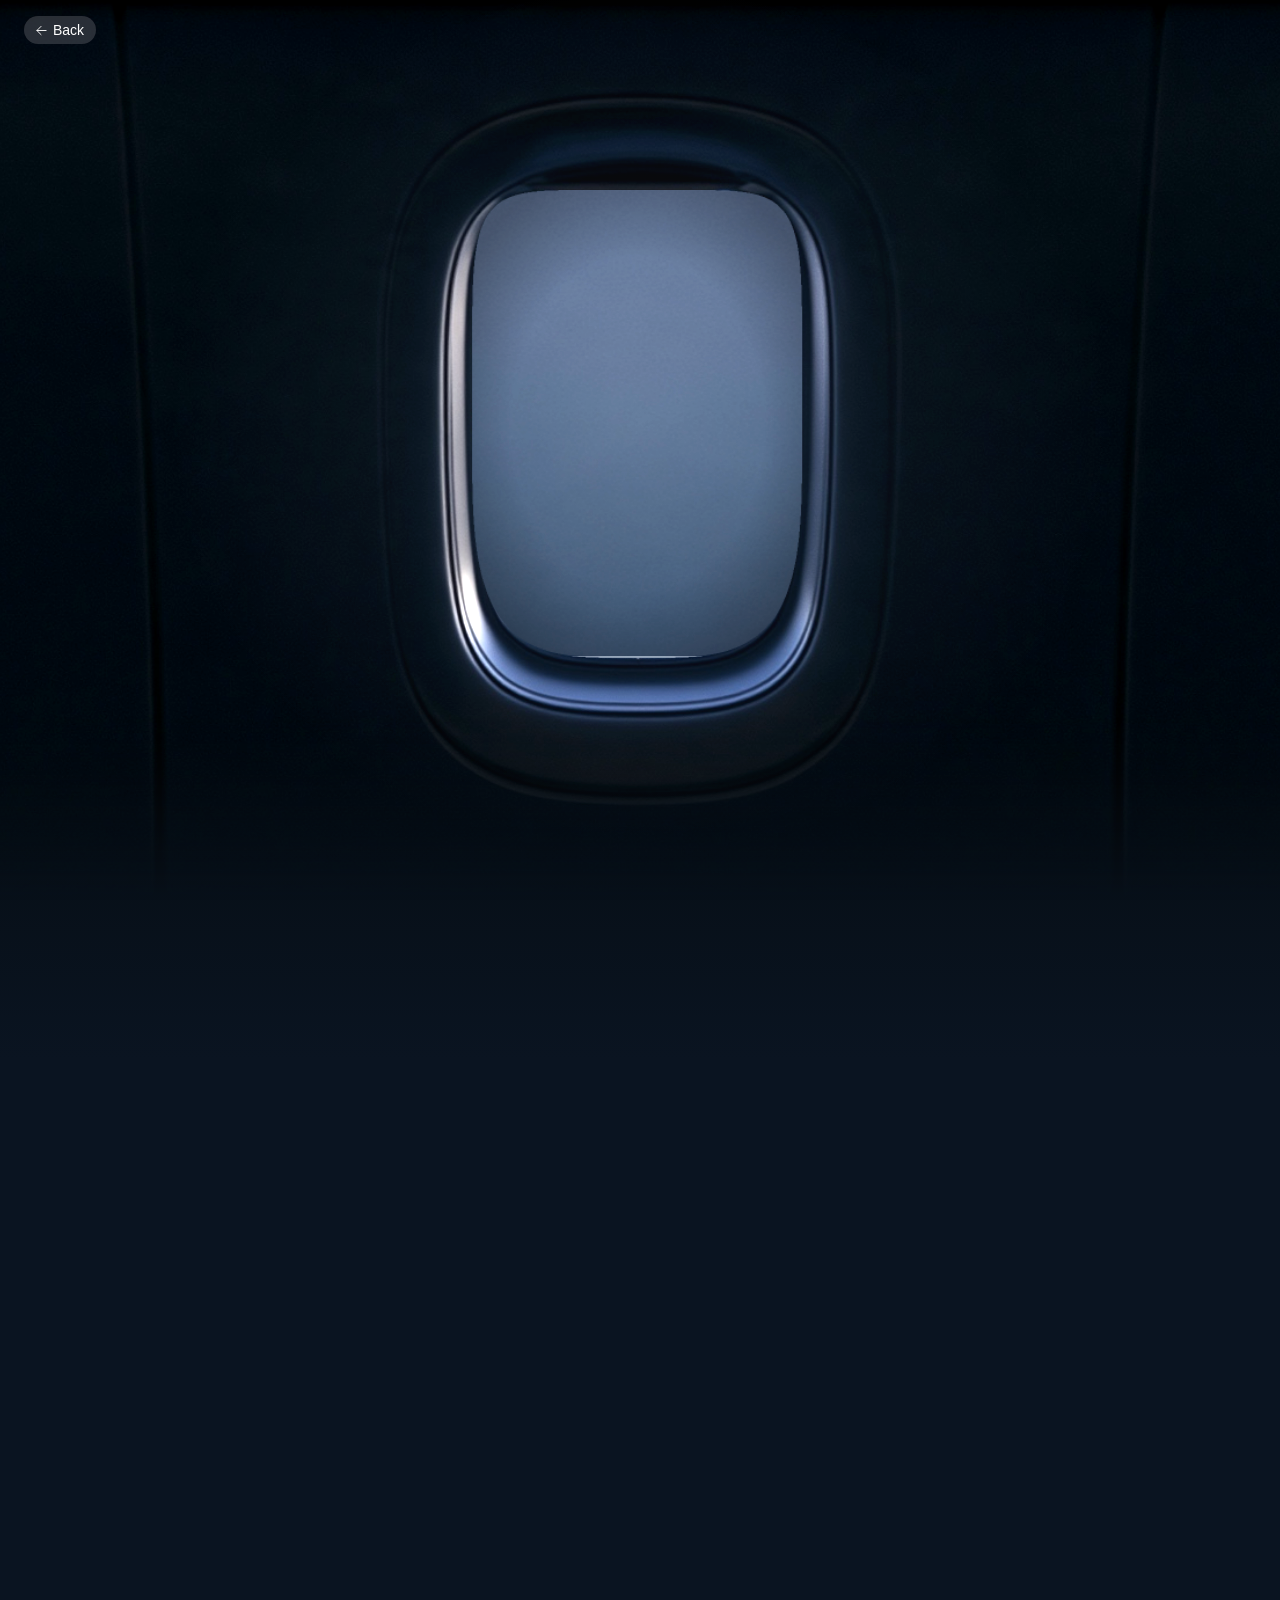
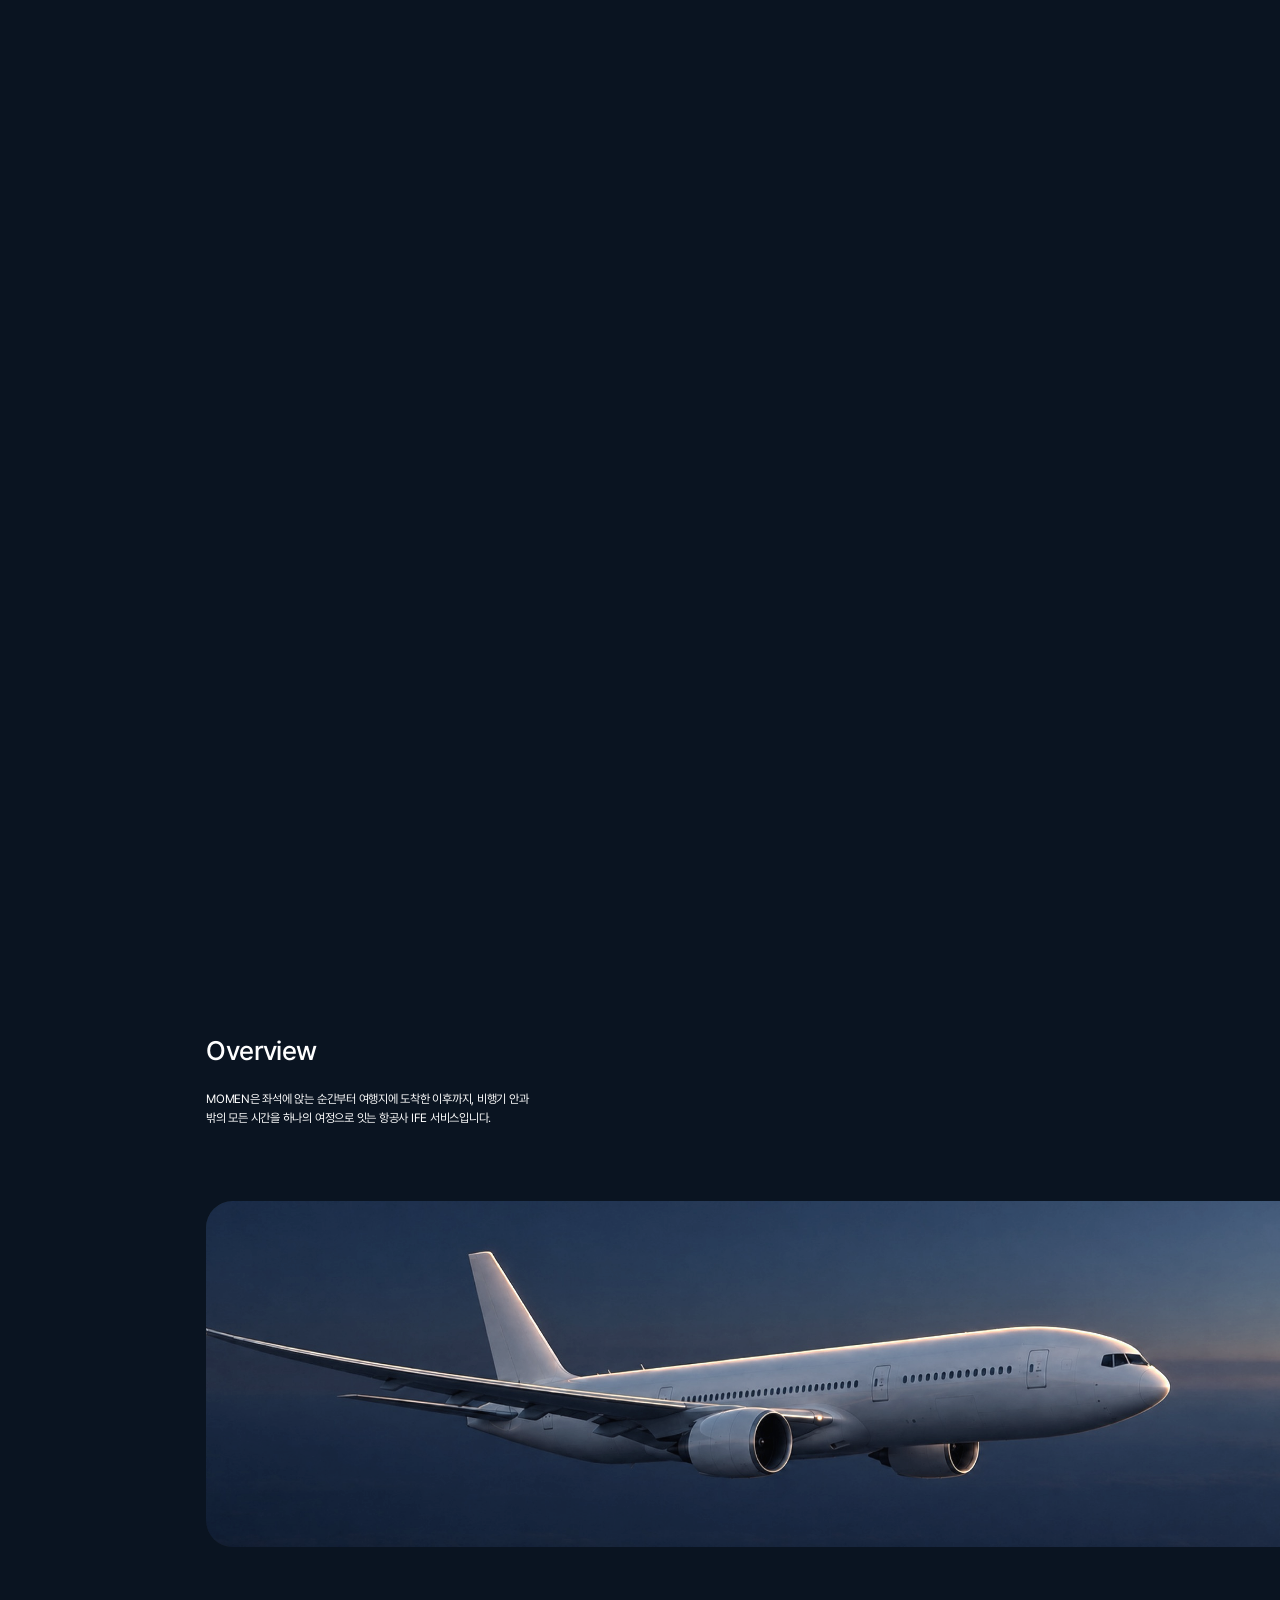
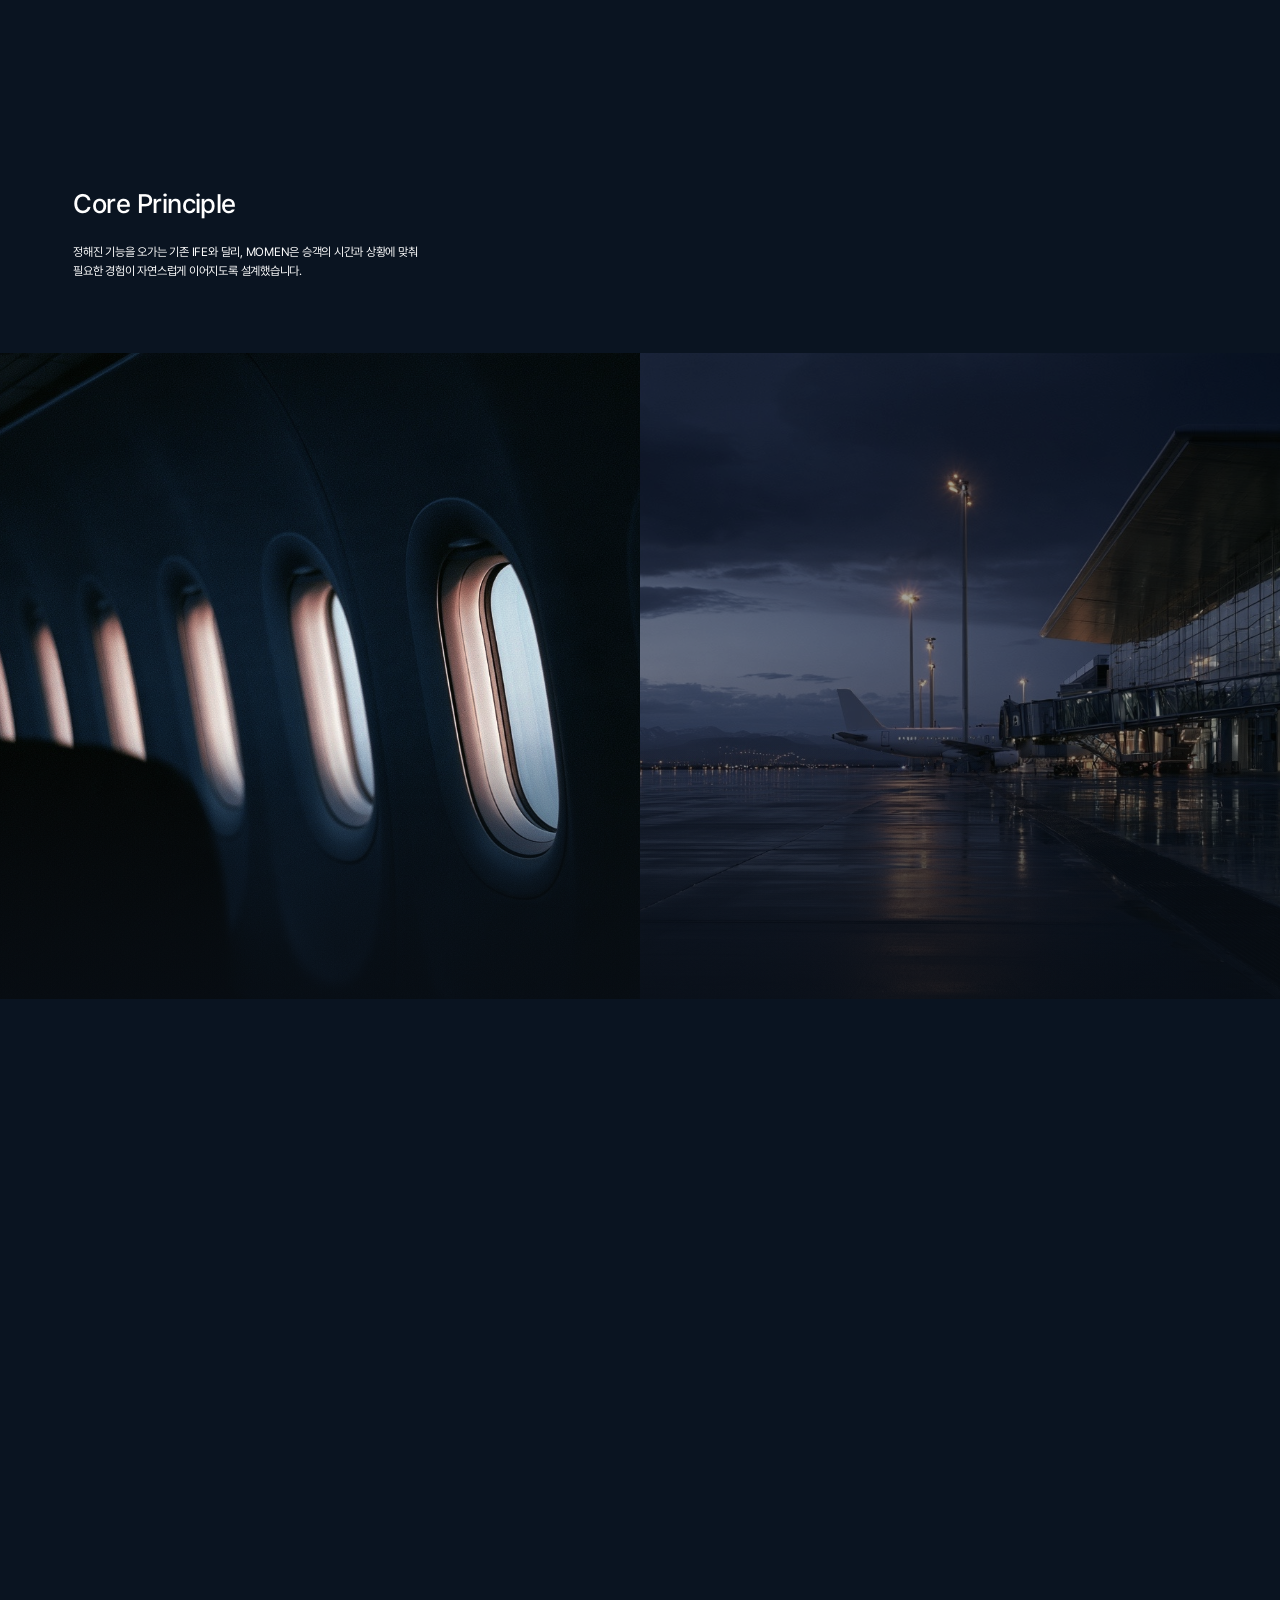
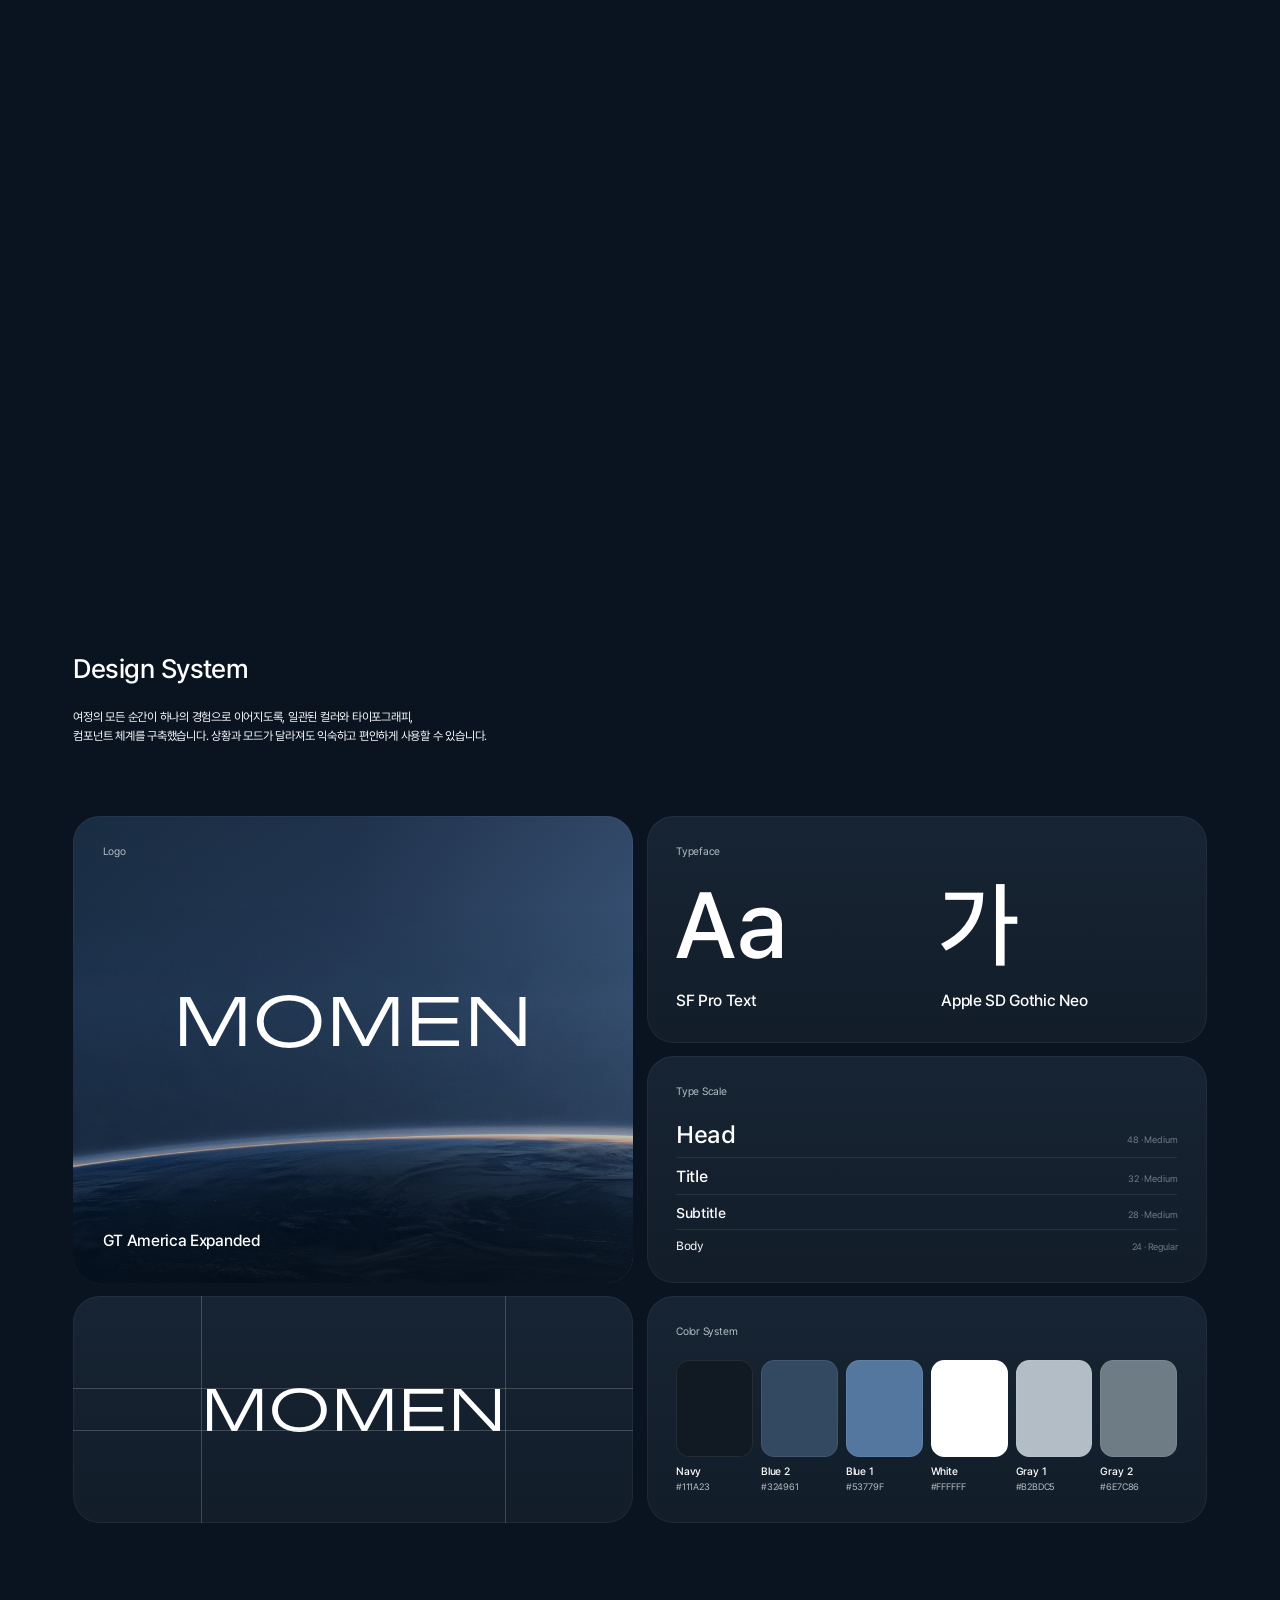
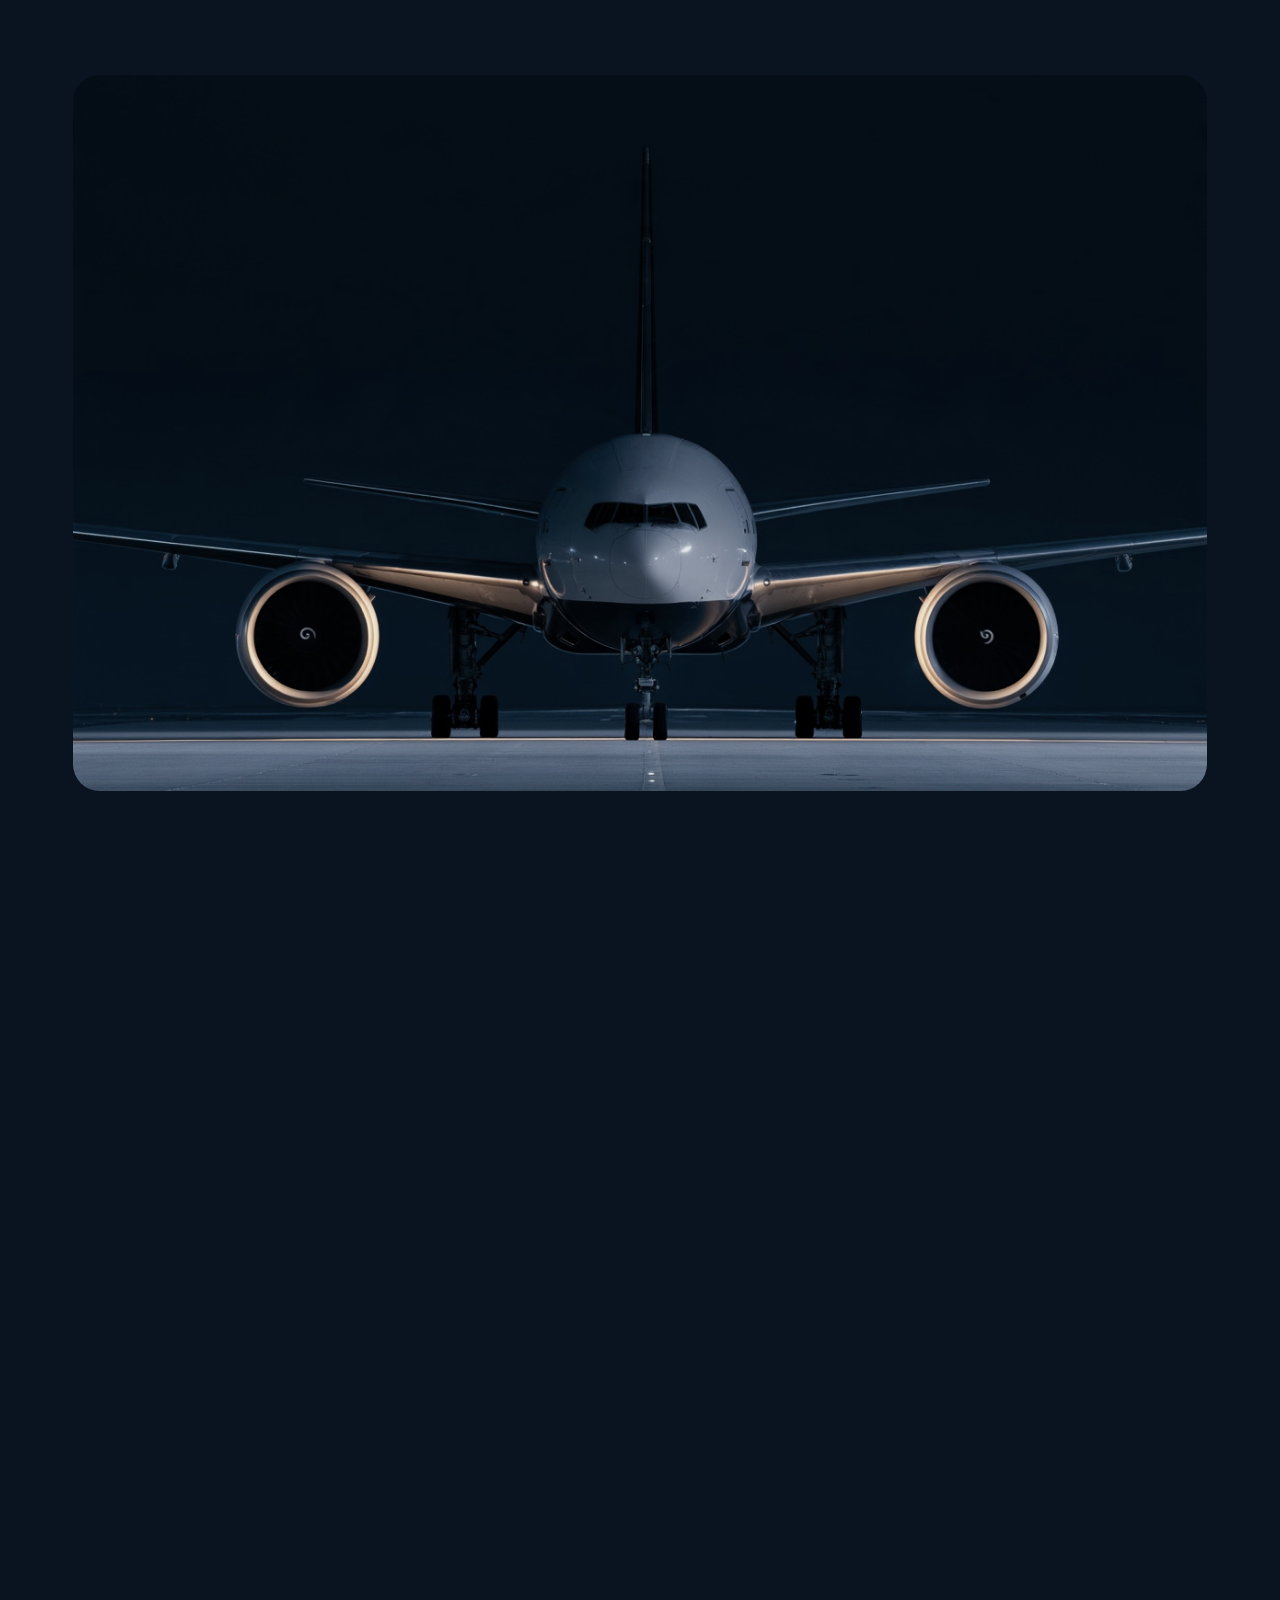
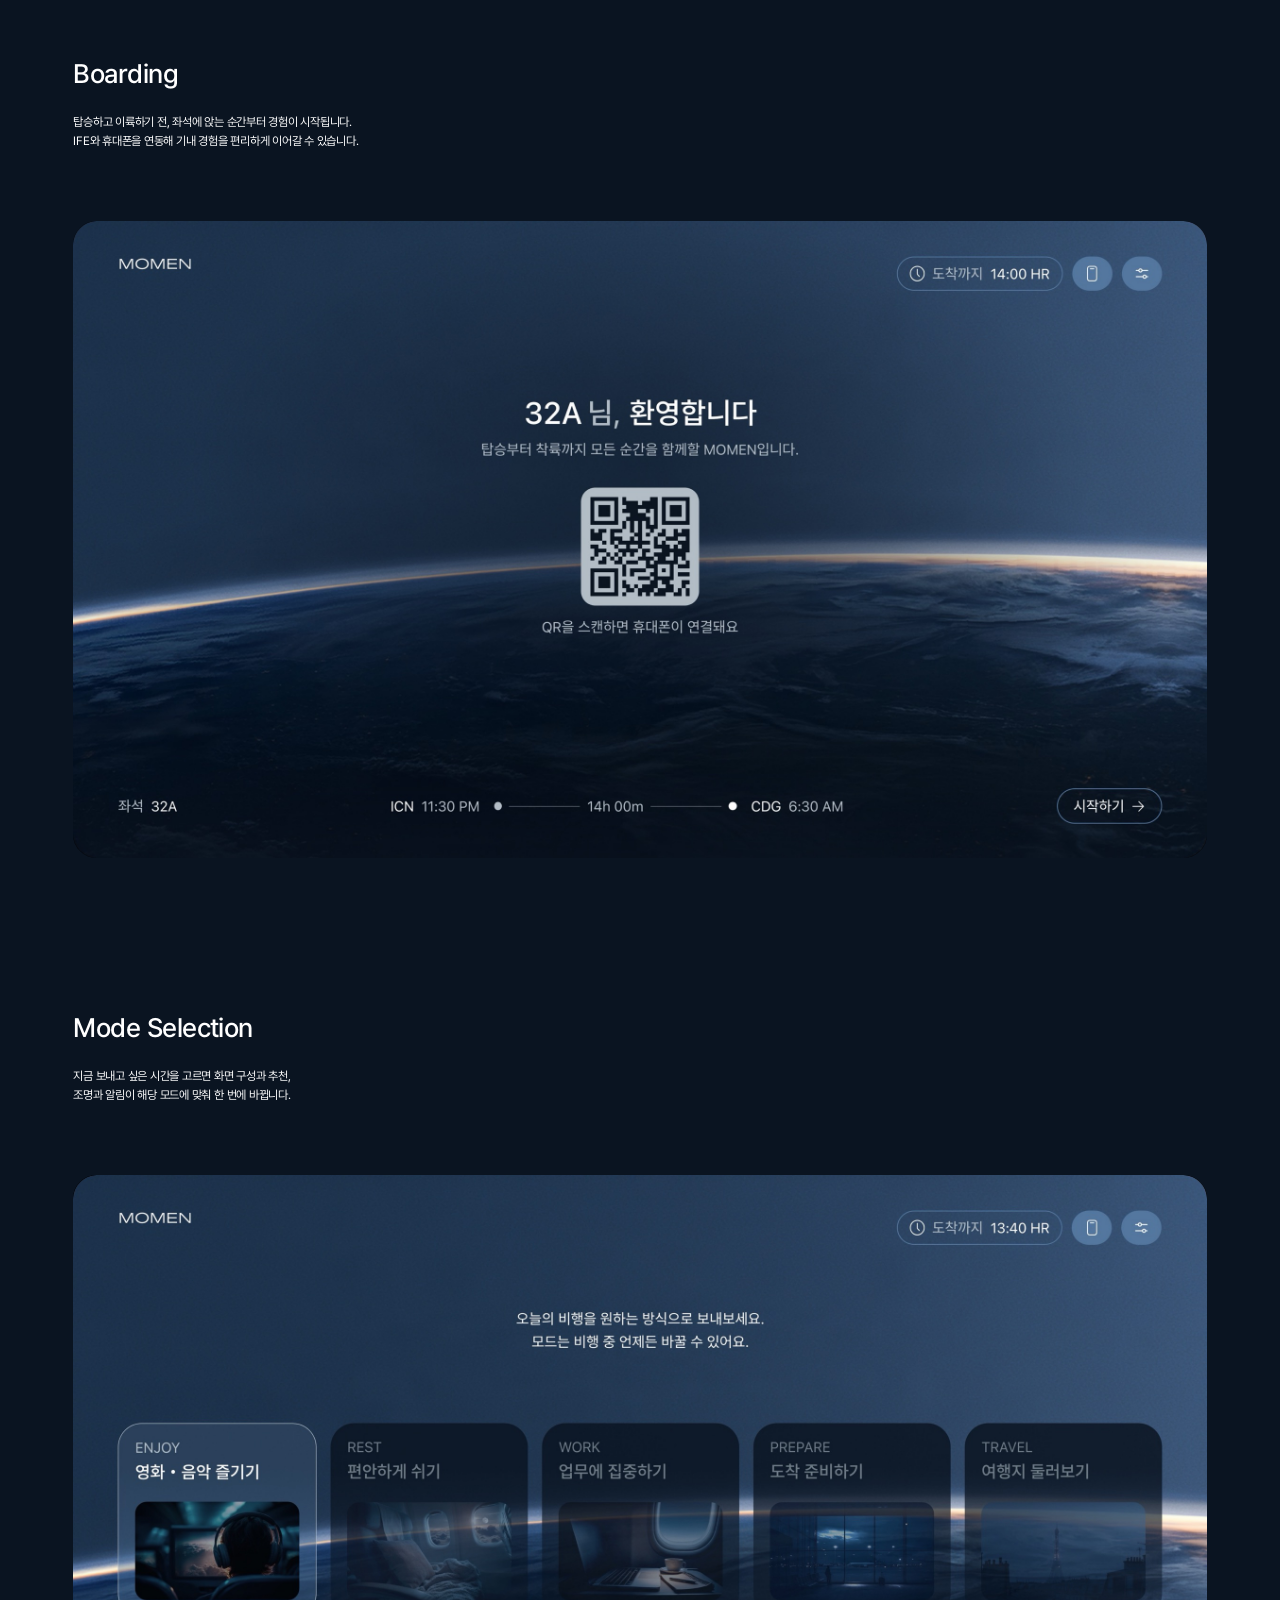
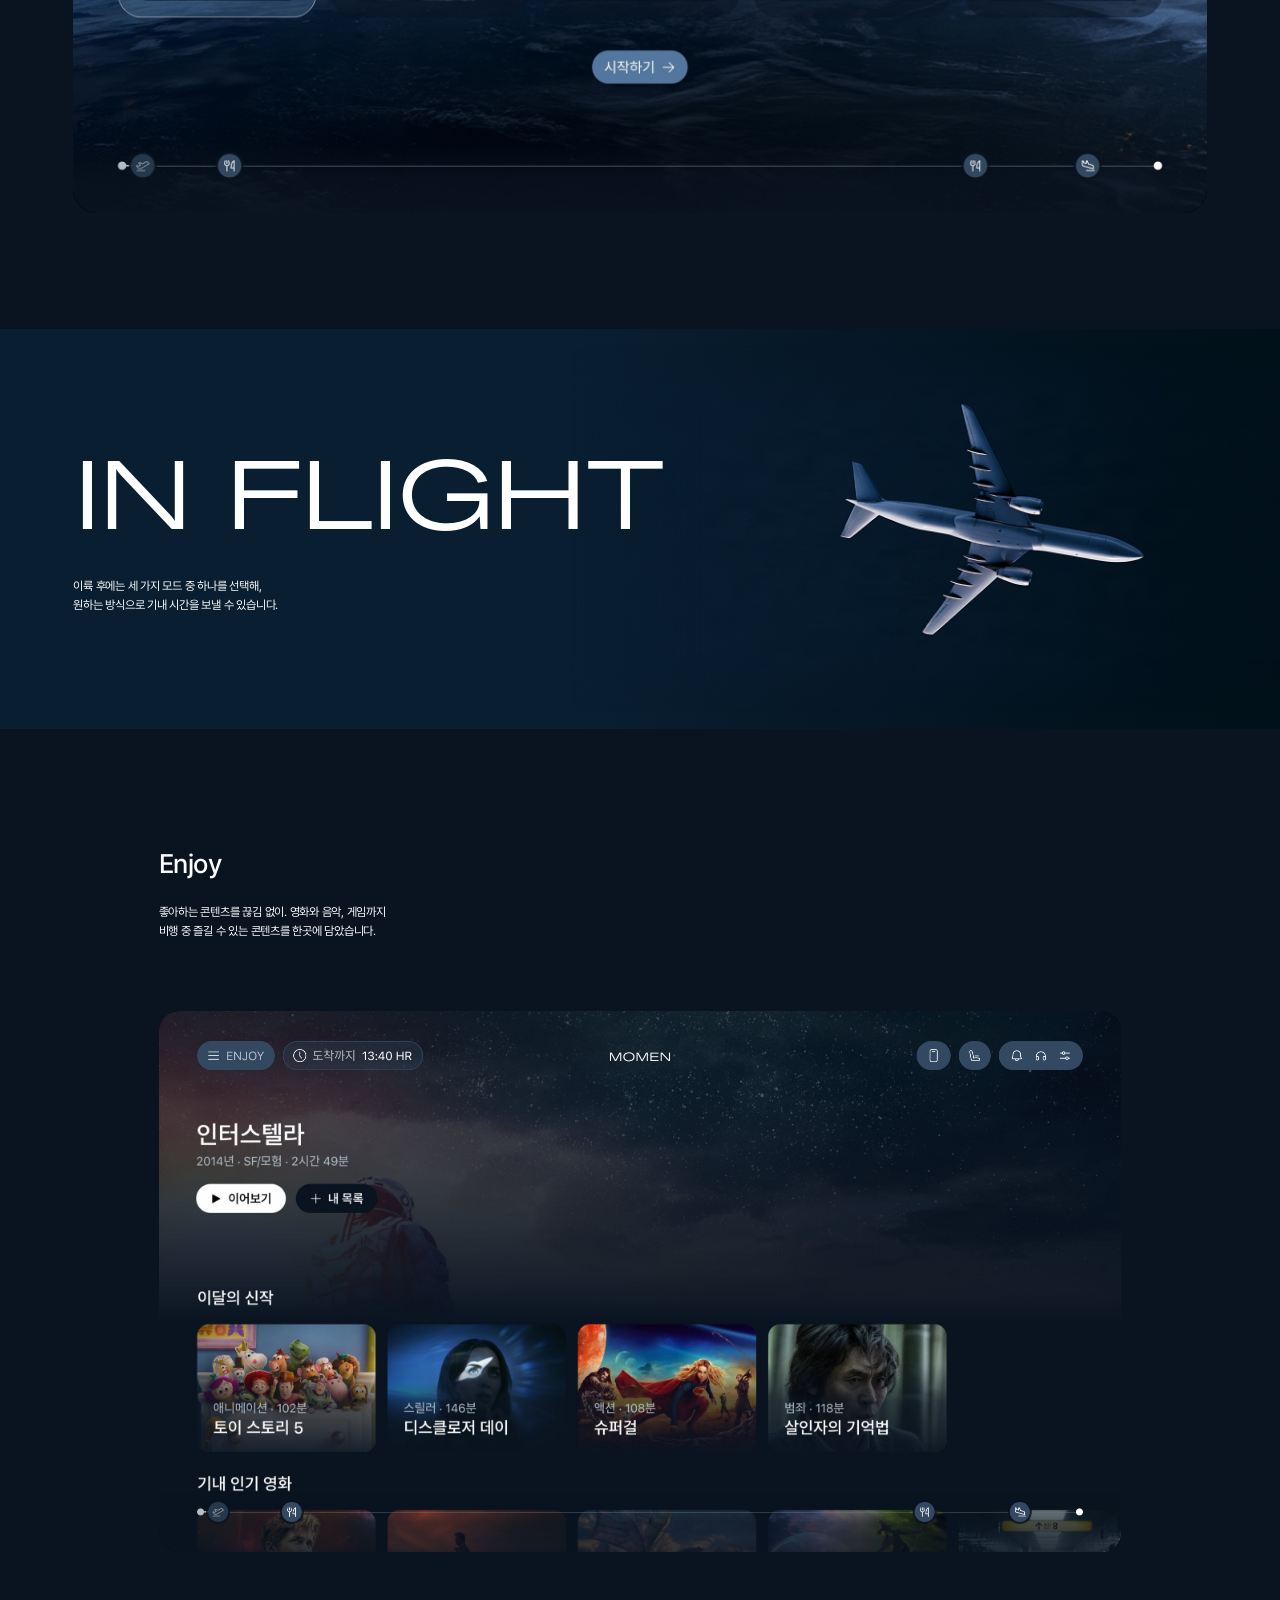
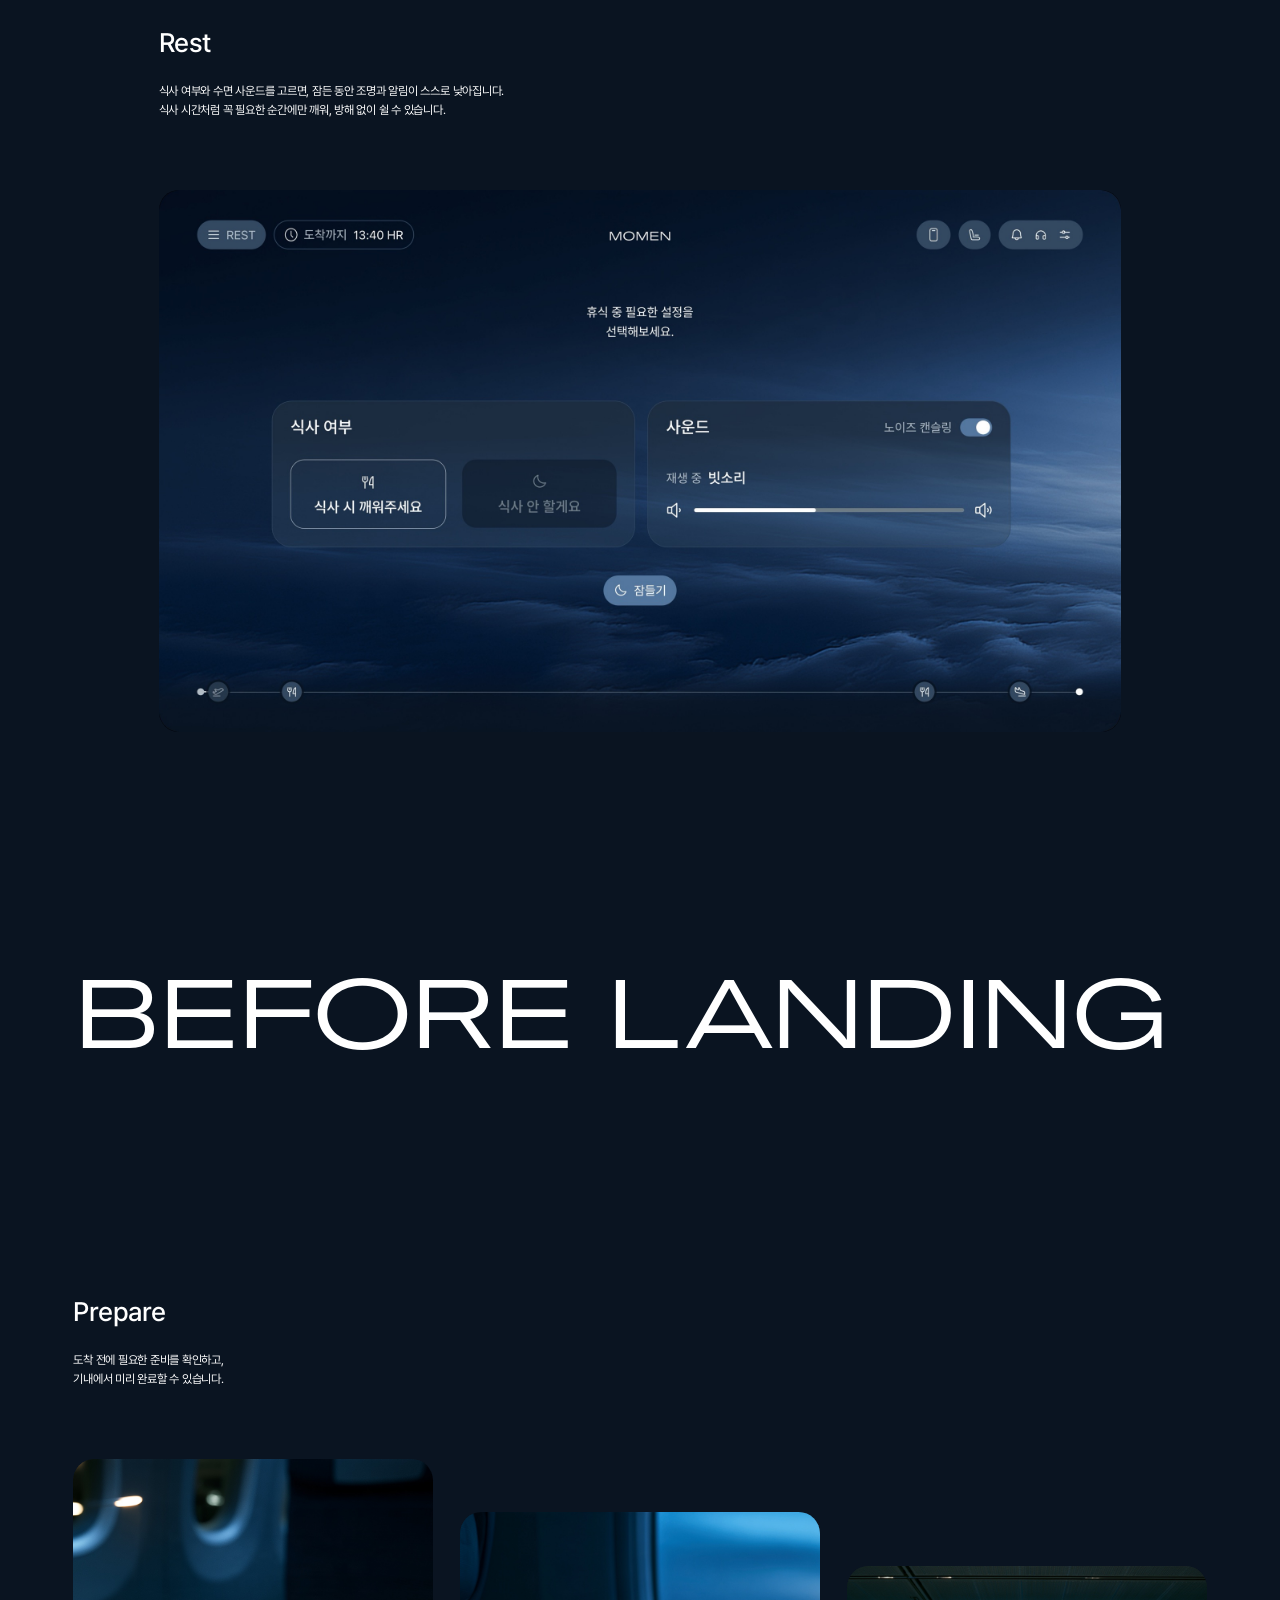
==== commit 6169ec97: "Add top-left Back buttons to DipZ and MOMEN websites Co-Authored-By: Claude Sonnet 5.5 <noreply@anth" ====
--- a/momen-site/index.html
+++ b/momen-site/index.html
@@ -331,6 +331,7 @@
   /* img/hero-glass-mask.png 그대로 */
   :root { --glass-mask: url("[data-uri]"); }
 </style>
+<style>.momen-back{position:fixed;left:24px;top:16px;z-index:99999;display:inline-flex;align-items:center;justify-content:center;gap:6px;height:28px;padding:0 12px;border-radius:999px;line-height:1;font:300 14px/1 "Helvetica Neue",Helvetica,Arial,sans-serif;letter-spacing:0;color:#fff;text-decoration:none;background:rgba(255,255,255,.16);-webkit-backdrop-filter:blur(10px);backdrop-filter:blur(10px);transition:background .3s,color .3s}.momen-back:hover{background:#fff;color:#0f0f0f}.momen-back svg{display:block}</style>
 </head>
 <body>
 <!-- 상단 비행 타임라인 — 쇼잉 전체가 하나의 비행처럼. 얇은 선 하나와 작은 점 셋, 스크롤한 만큼 채워진다 -->
@@ -726,5 +727,6 @@
     update();
   })();
 </script>
+<a class="momen-back" href="../momen.html" aria-label="MOMEN 상세로 돌아가기"><svg class="ico" viewBox="0 0 12 12" width="11" height="11" aria-hidden="true"><path d="M11 6H1M5.5 1.5 1 6l4.5 4.5" fill="none" stroke="currentColor" stroke-width="1" stroke-linecap="round" stroke-linejoin="round"/></svg> Back</a>
 </body>
 </html>
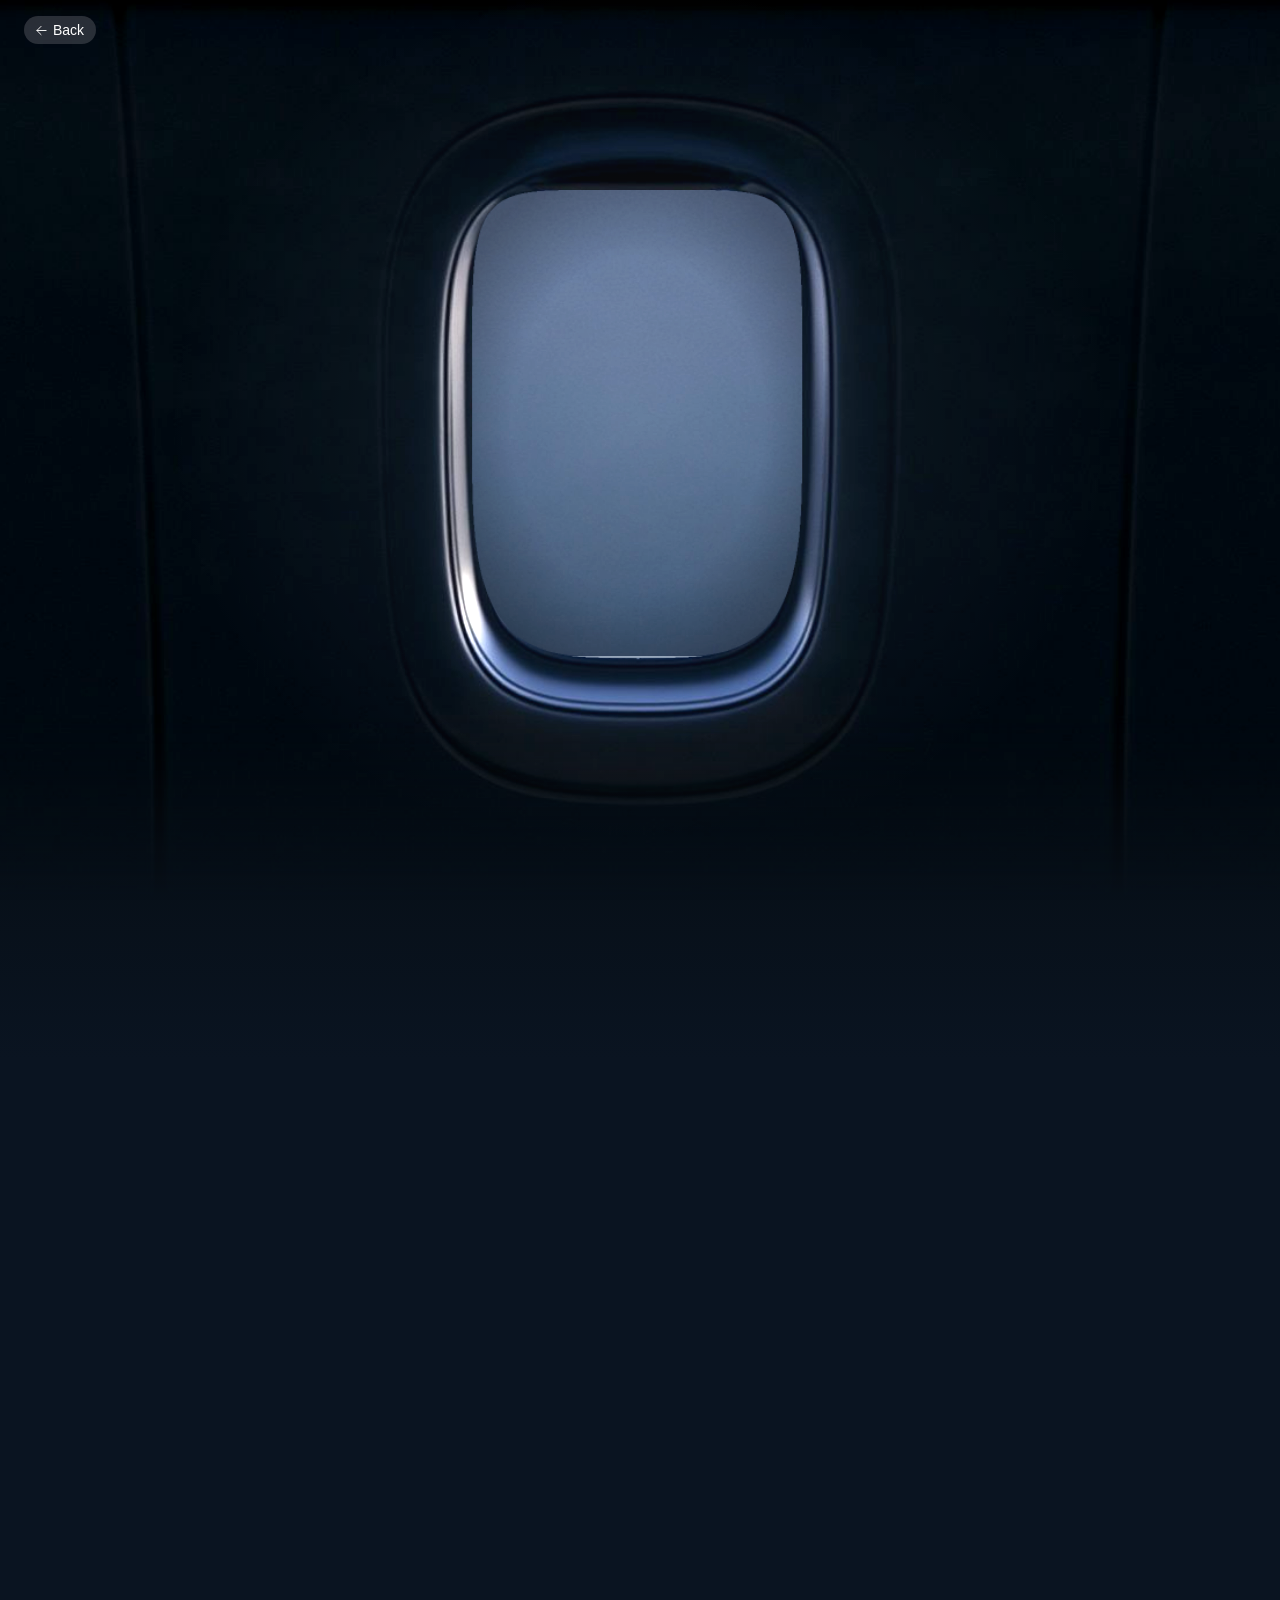
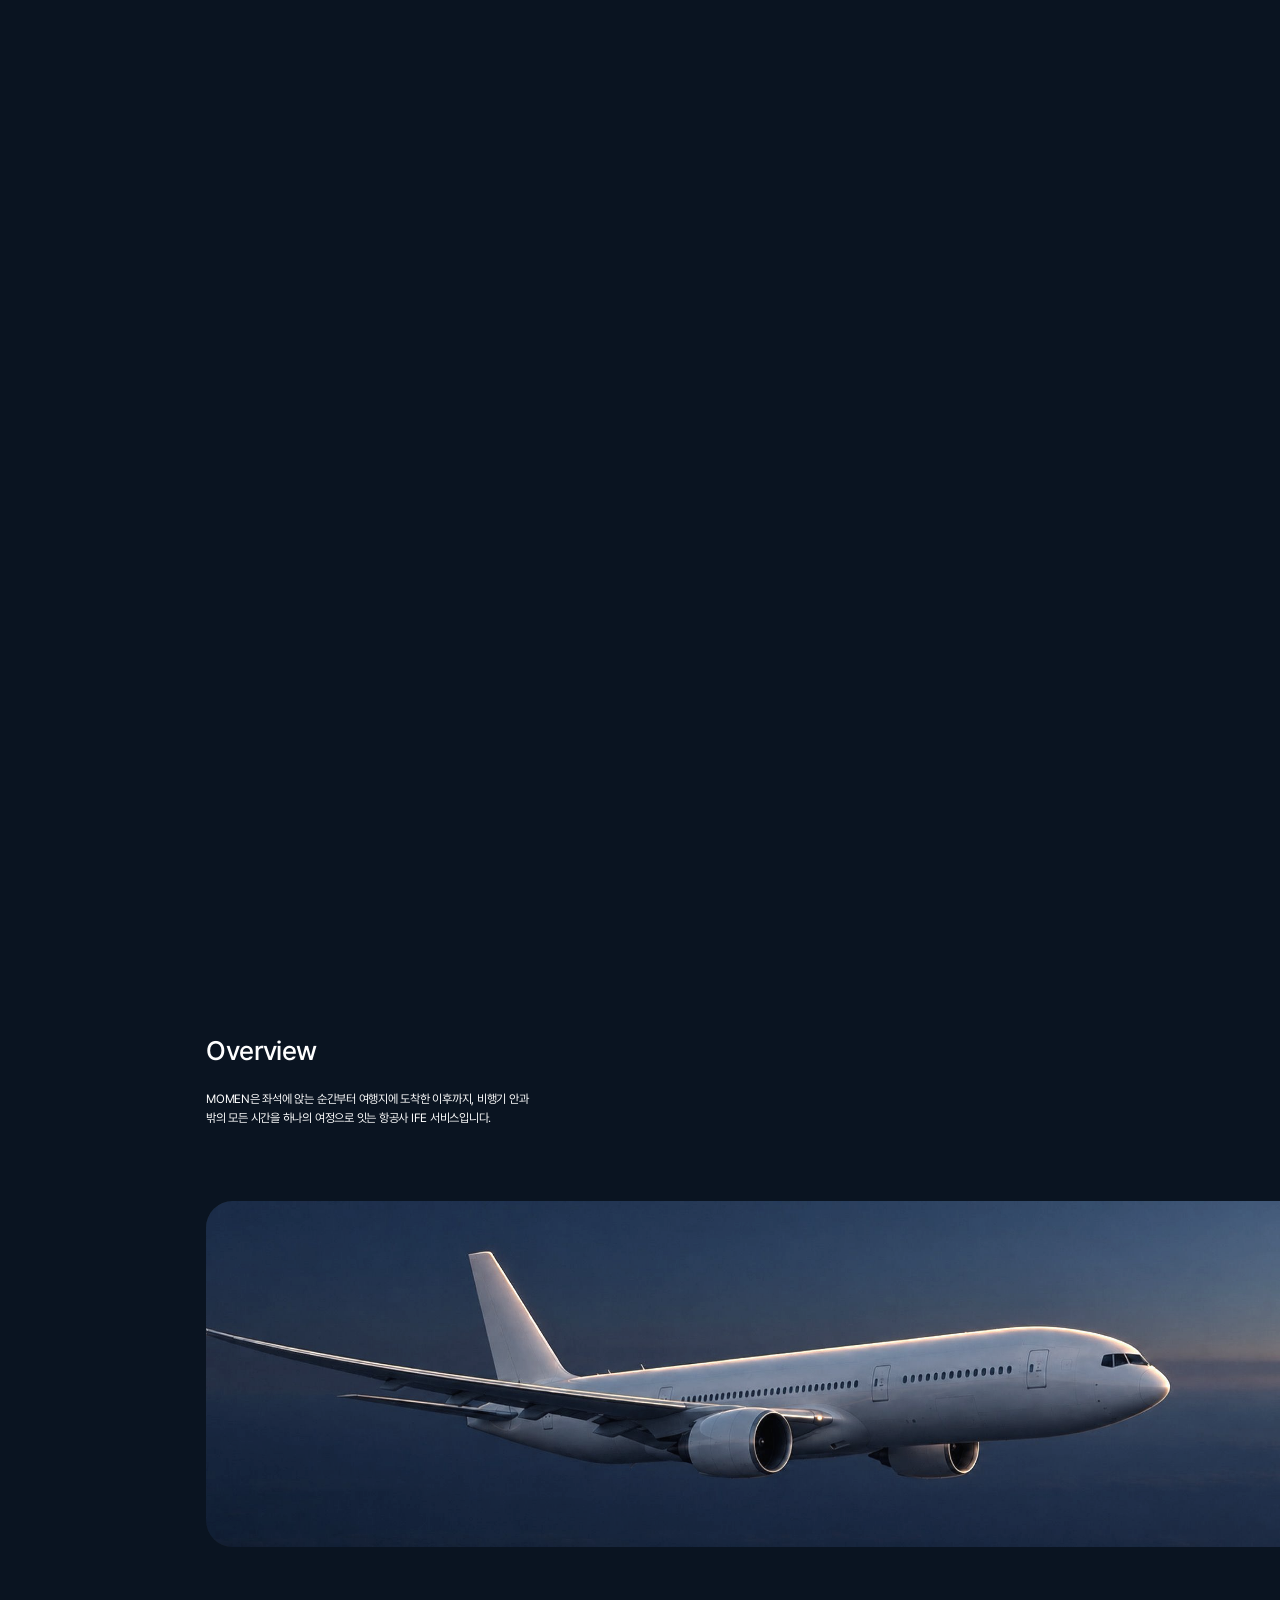
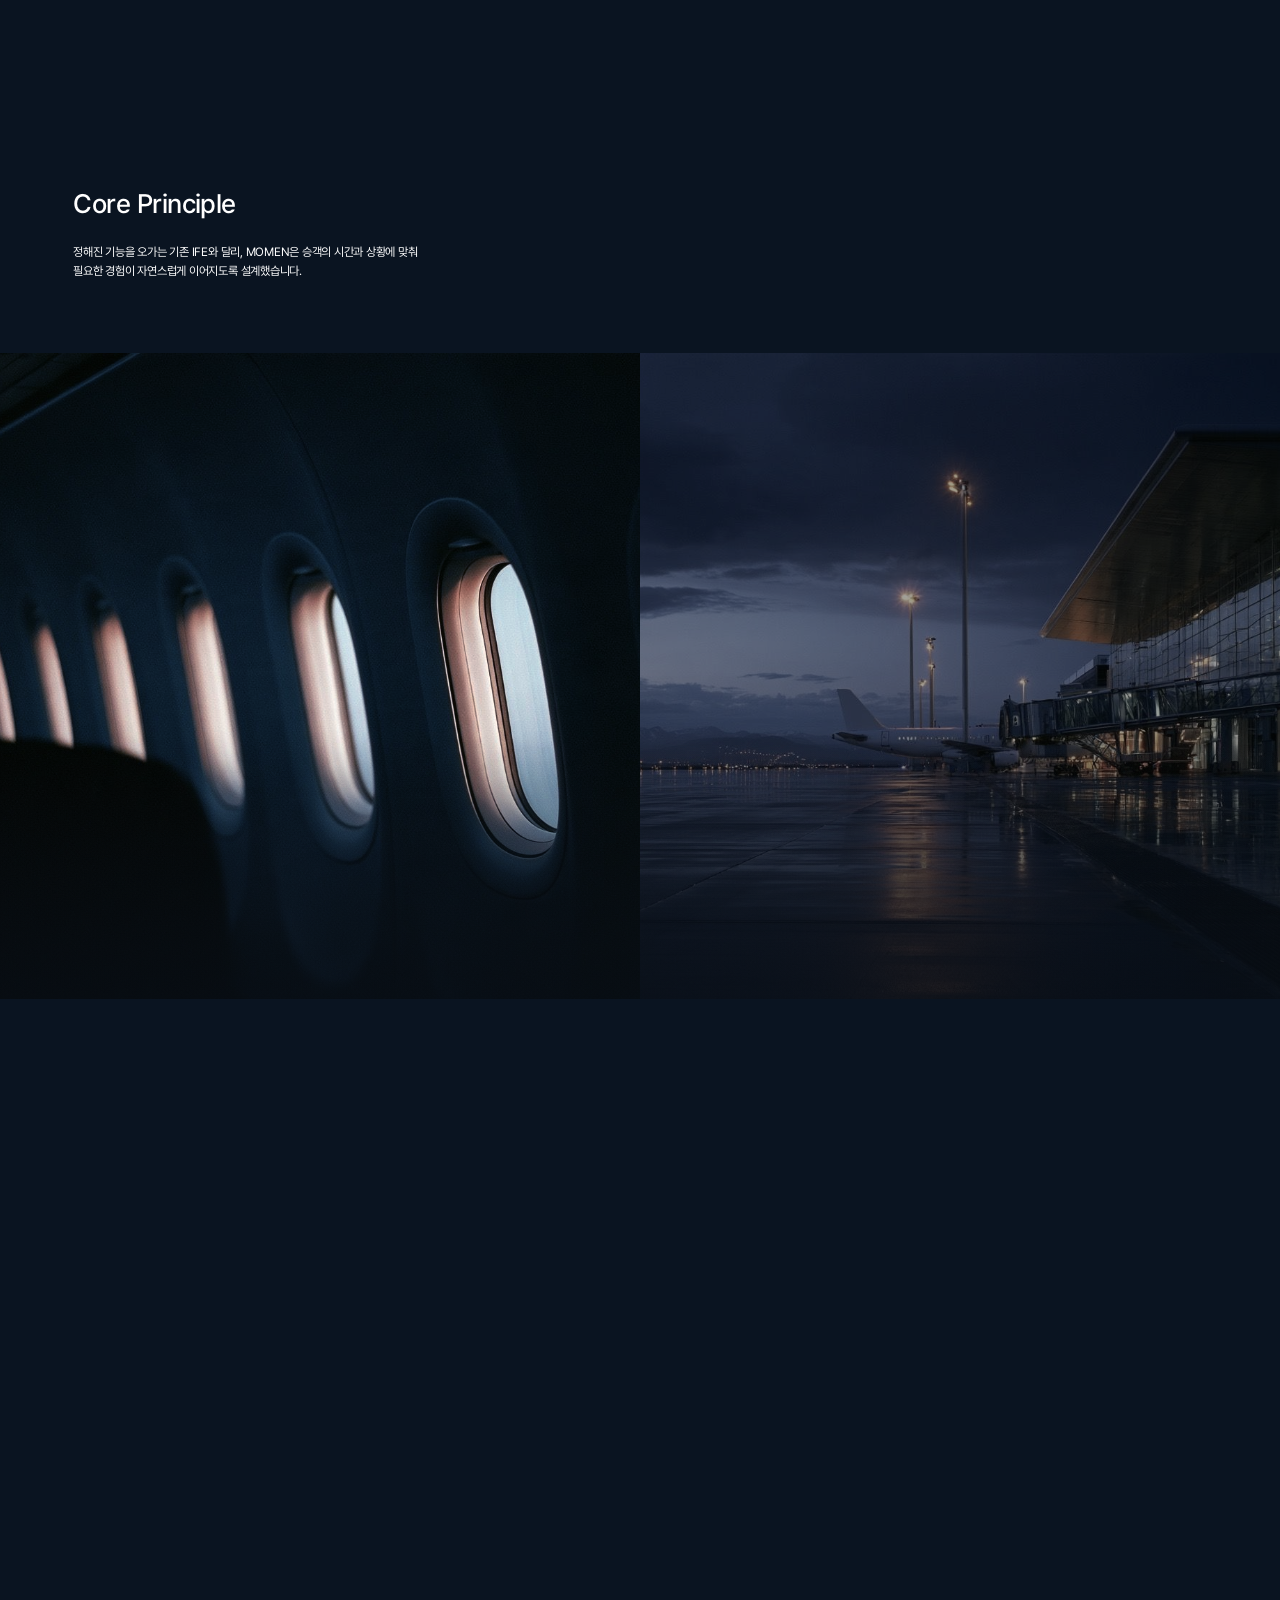
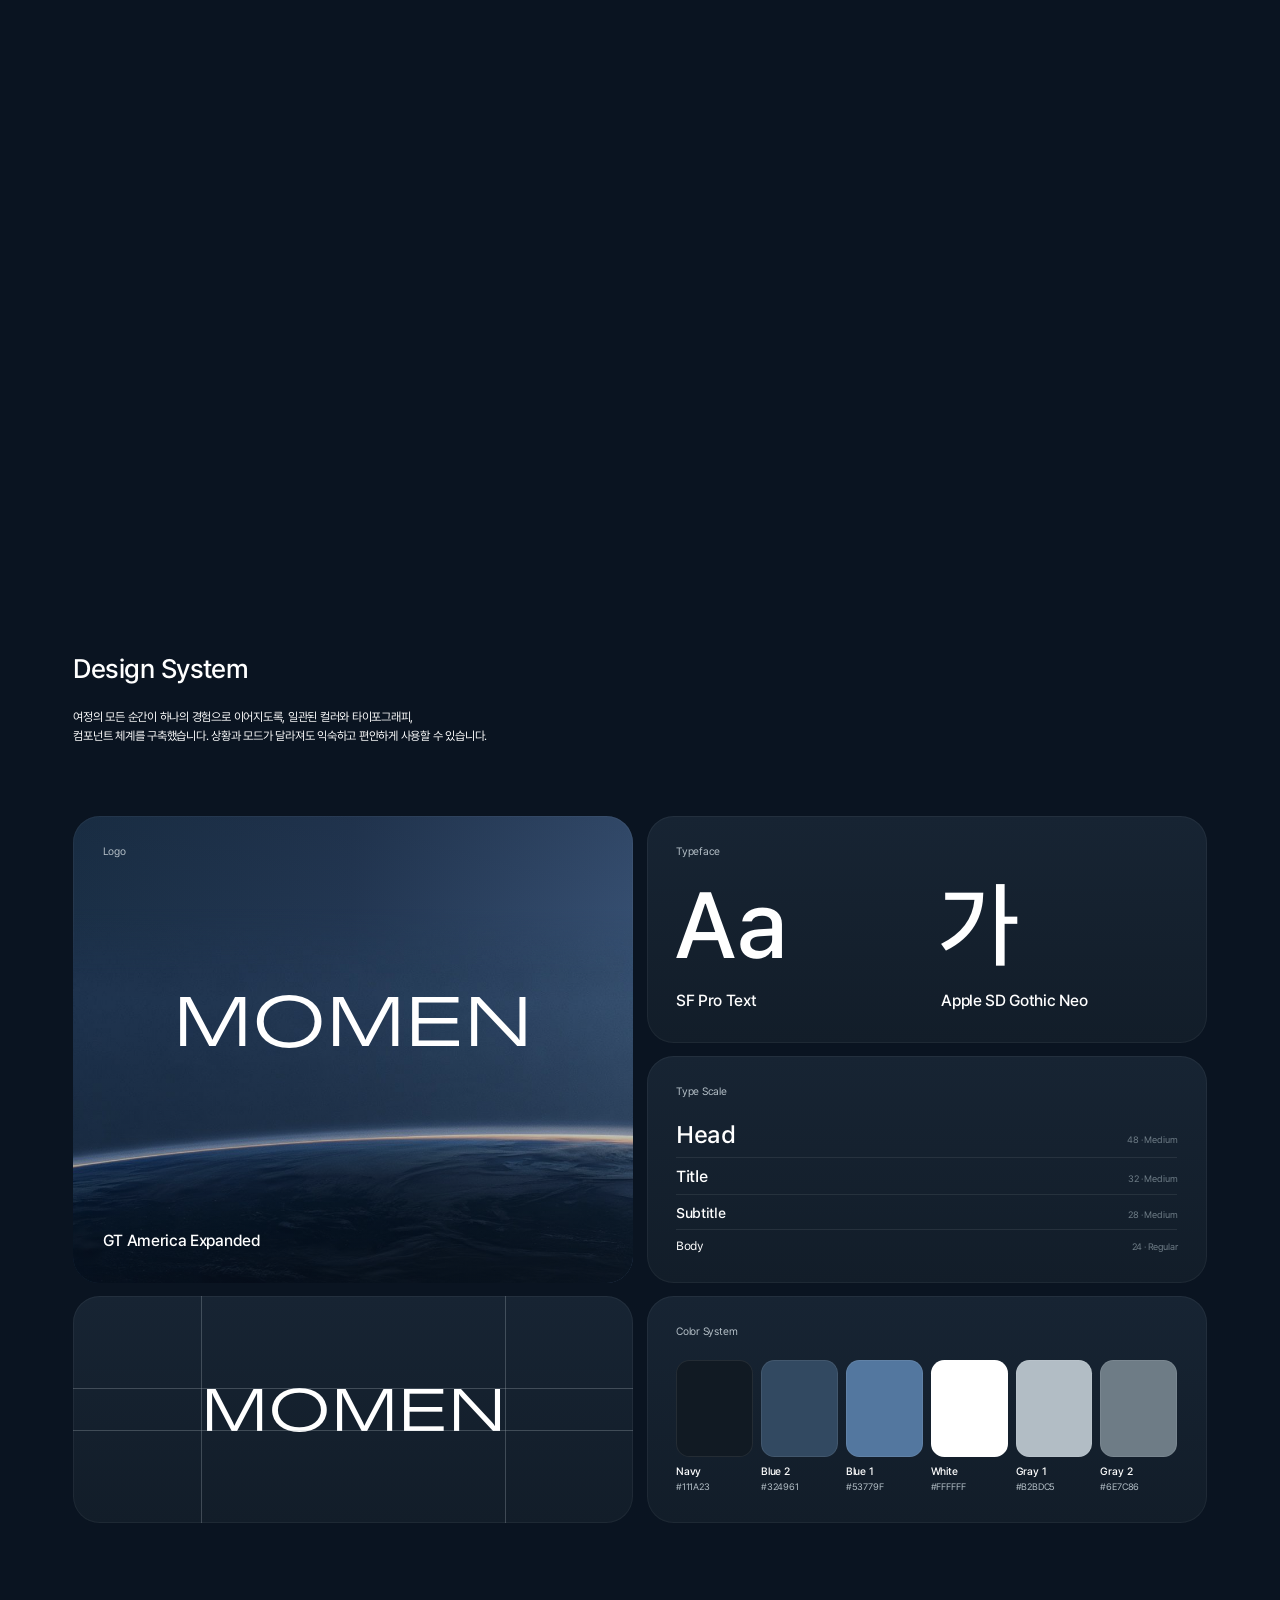
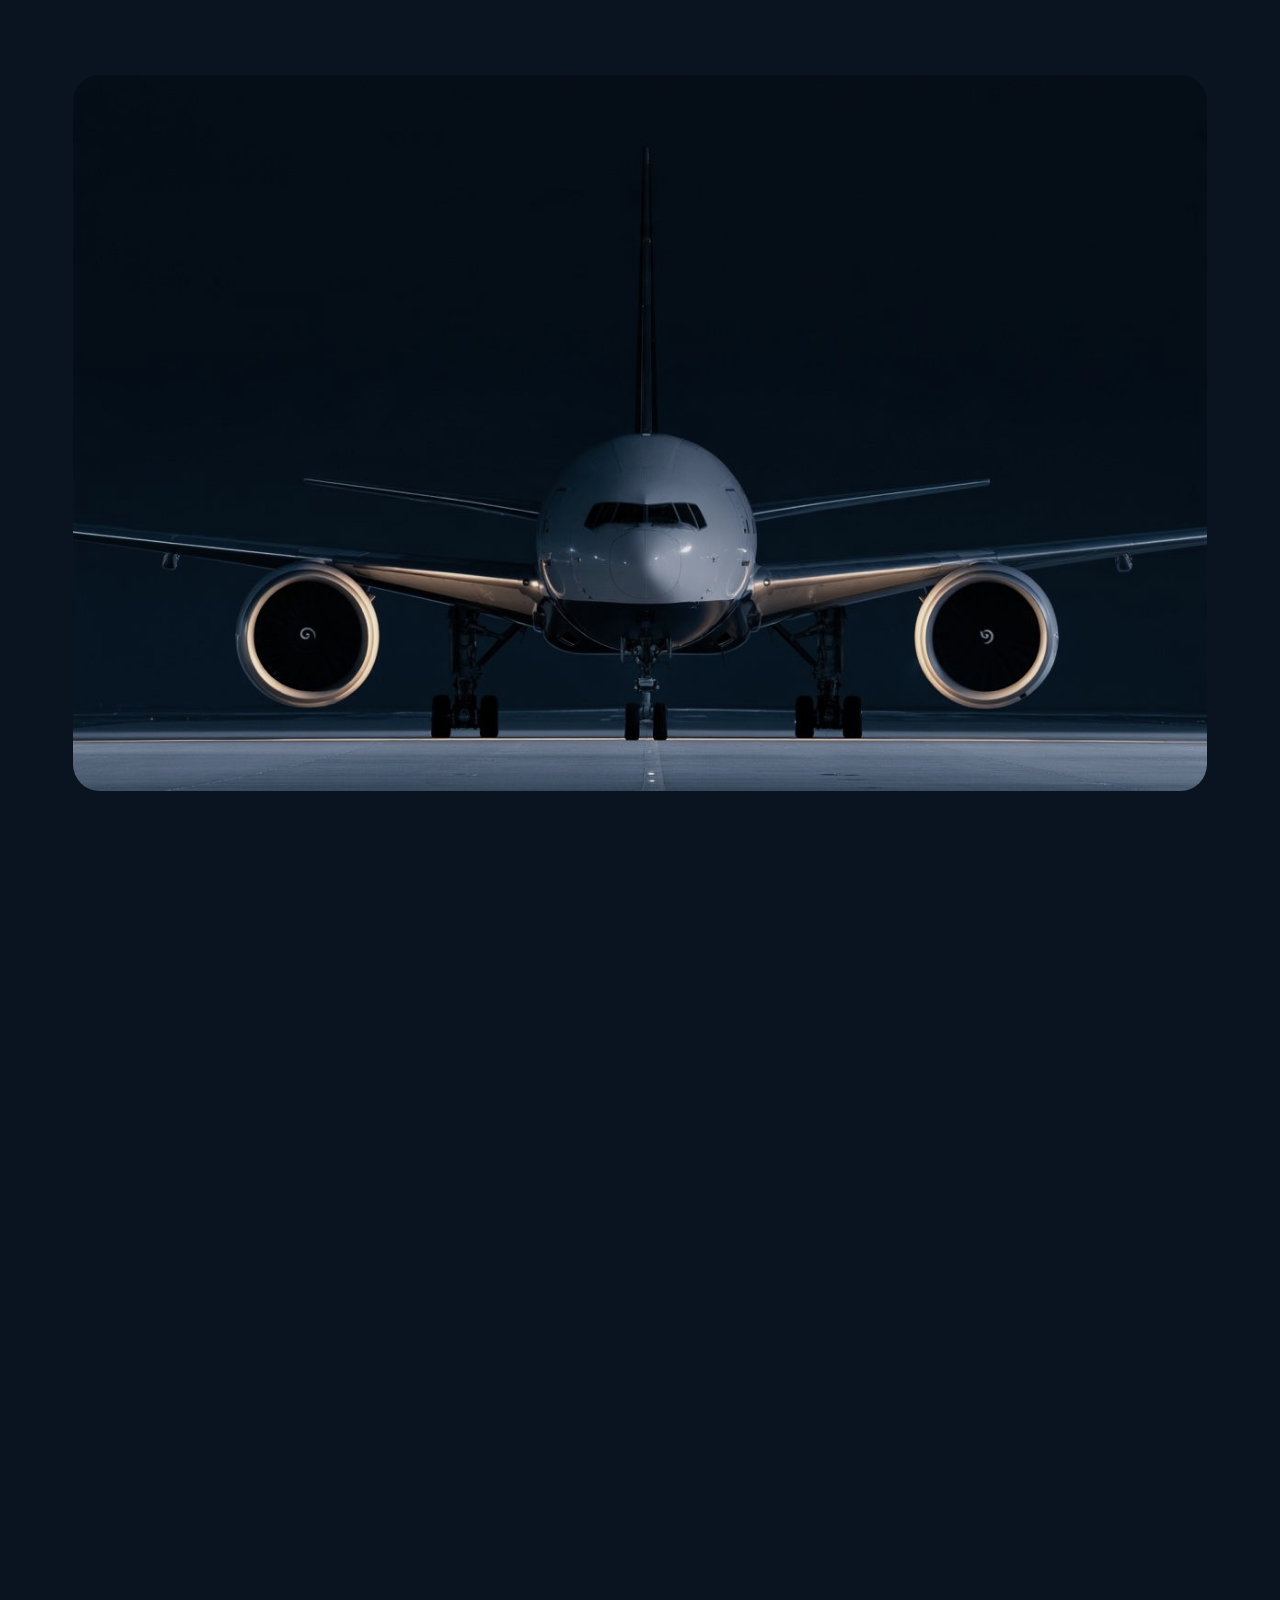
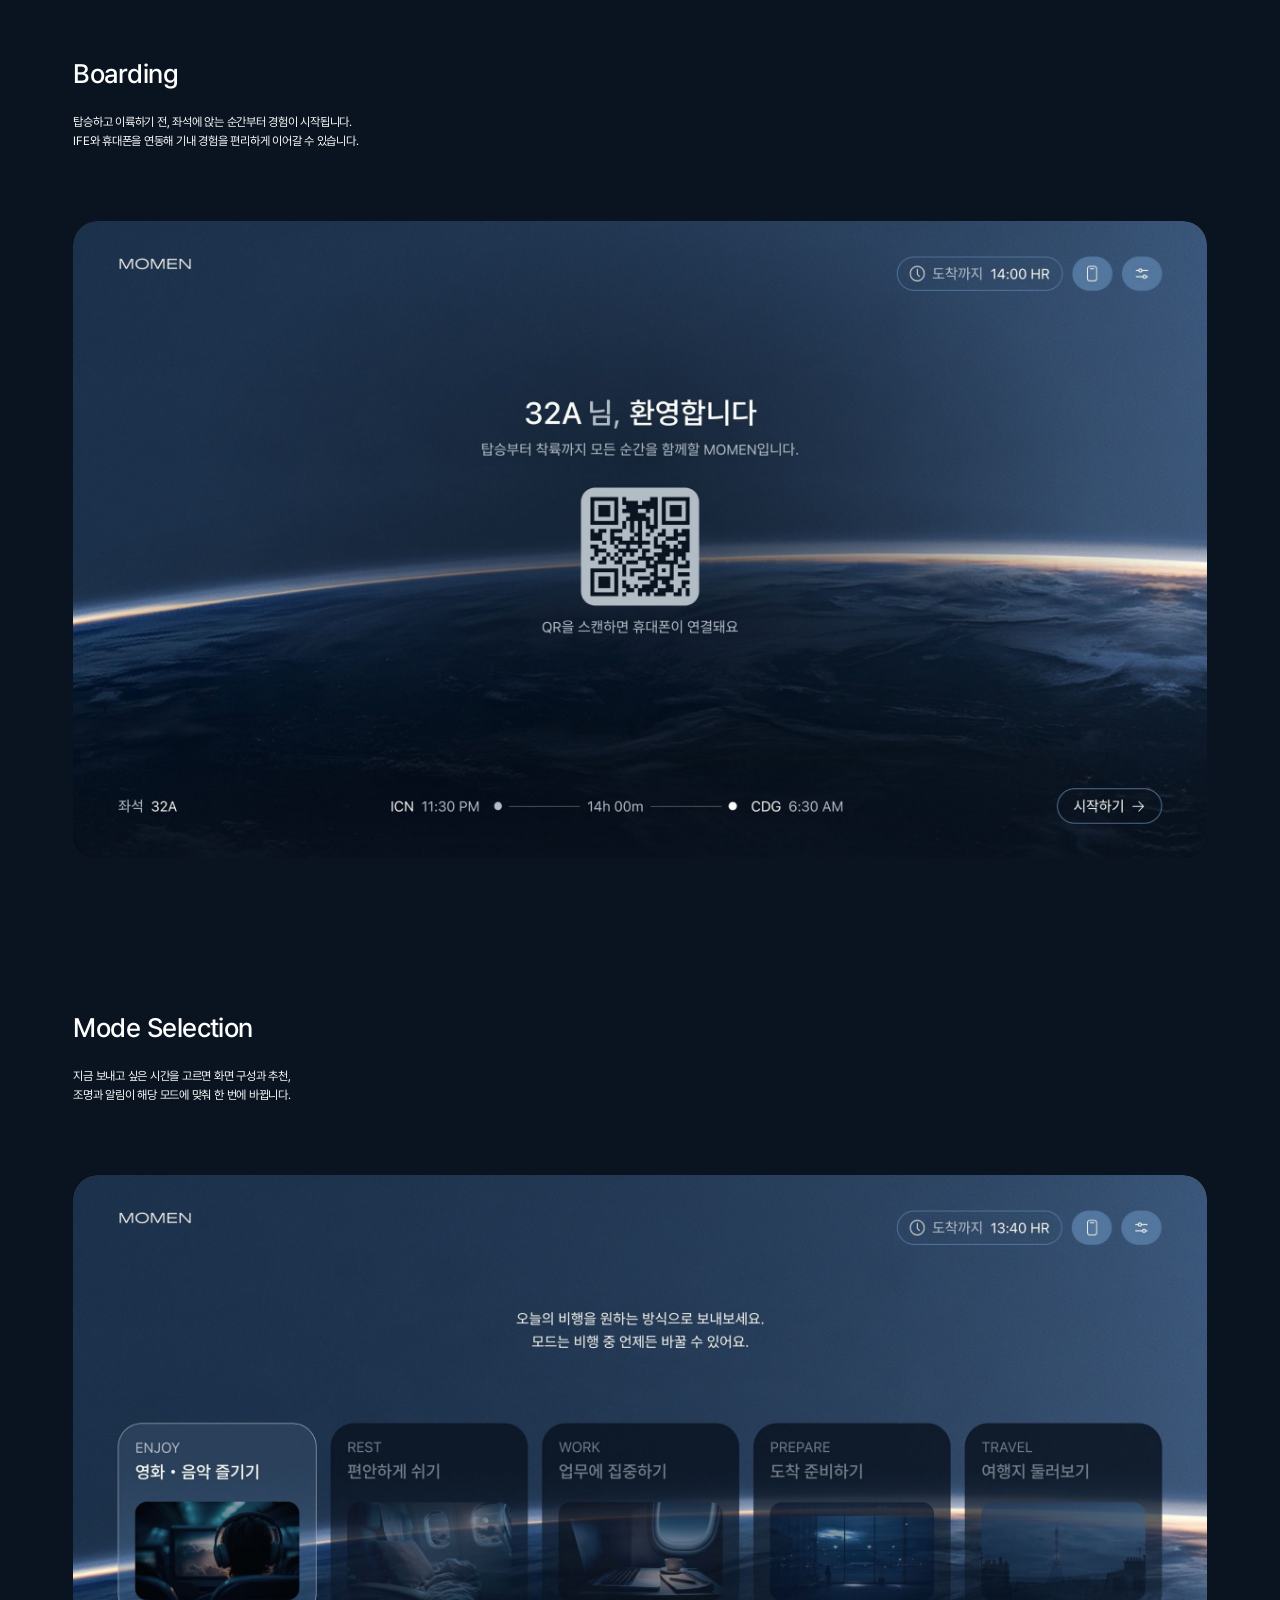
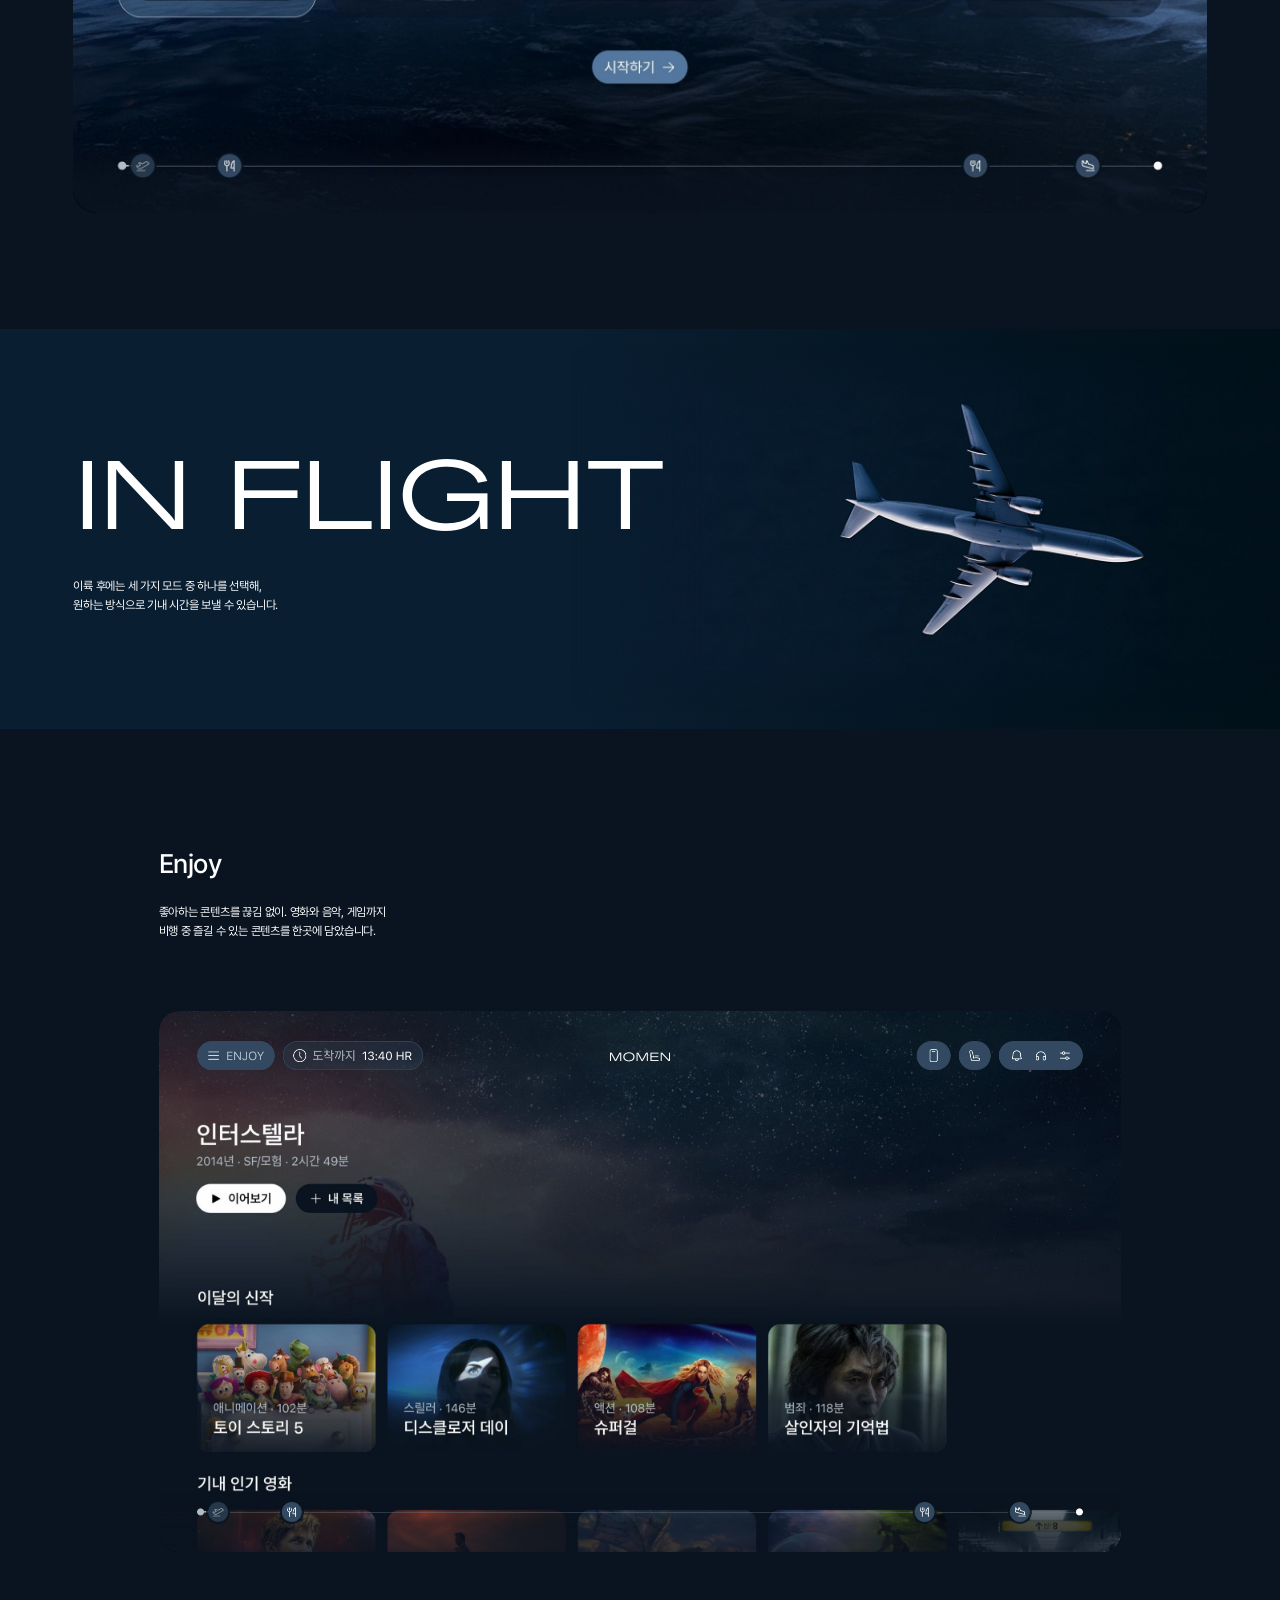
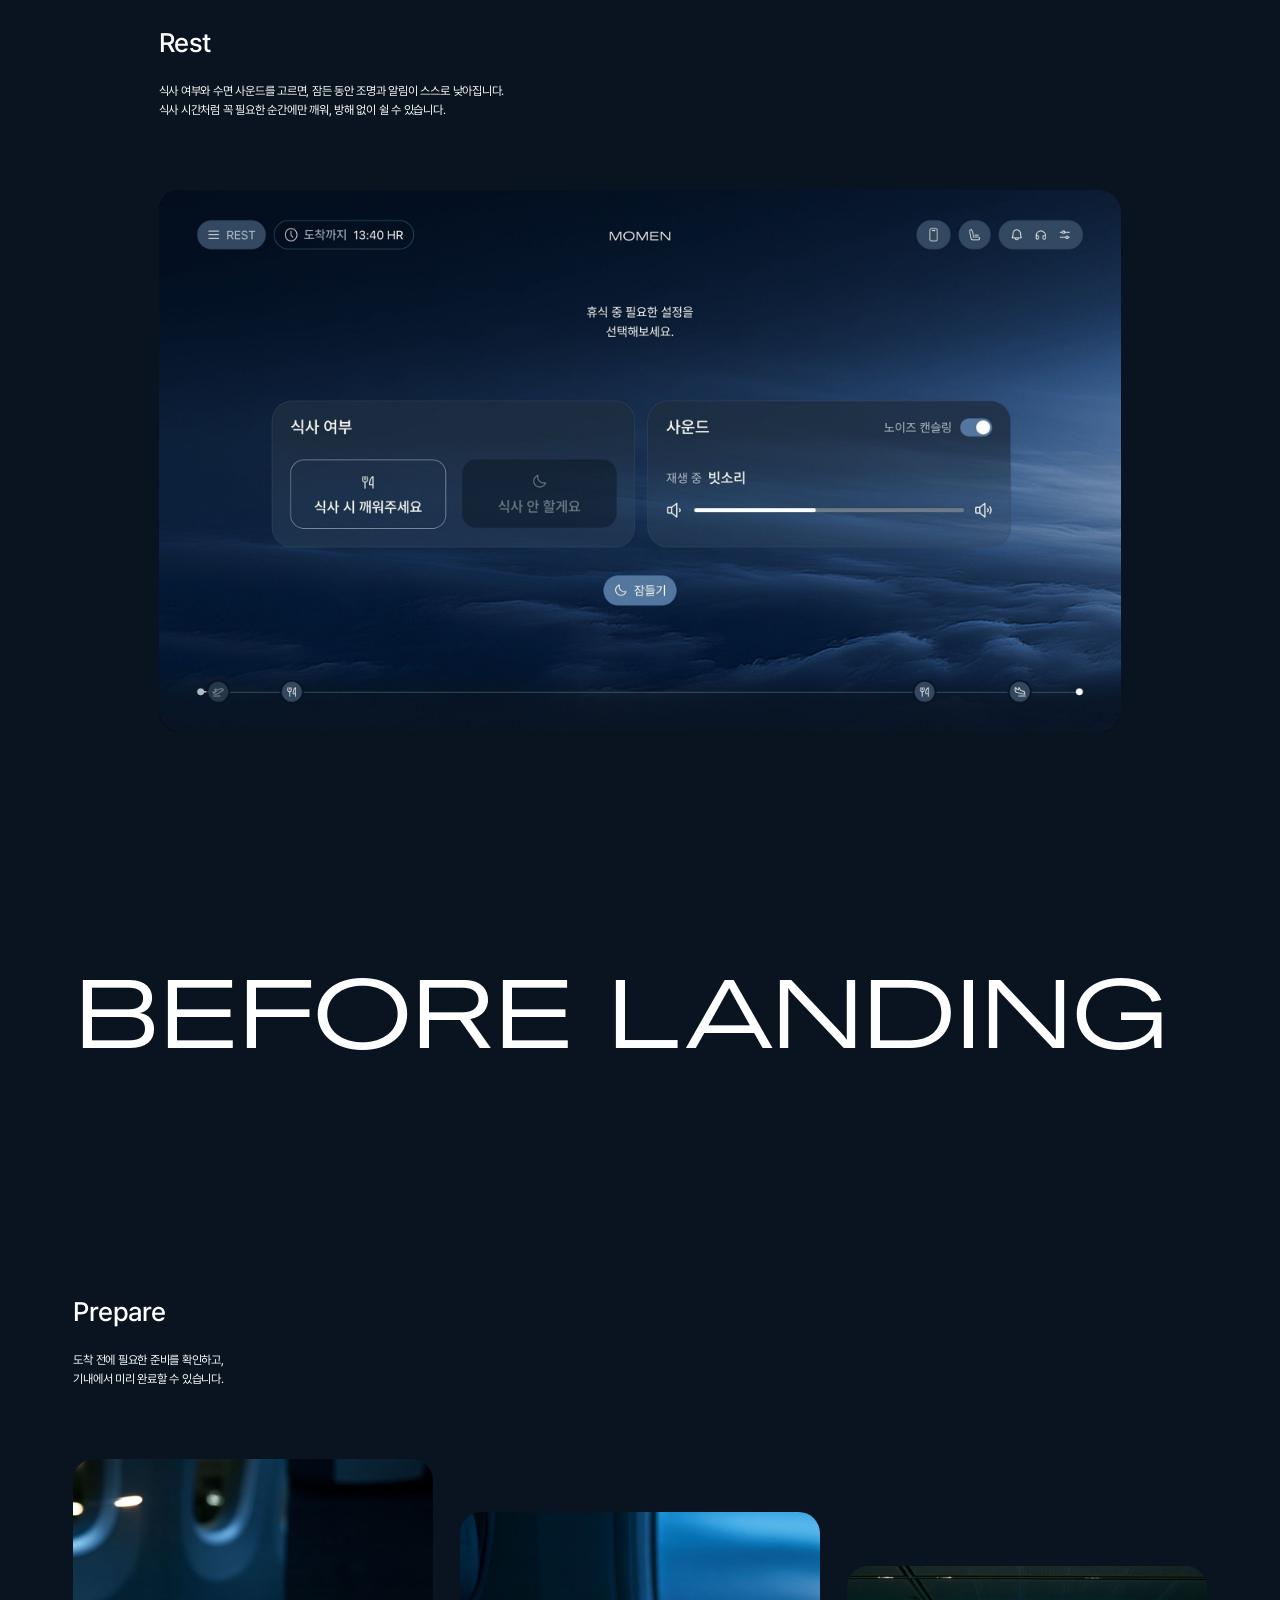
==== commit 8dd9f9a2: "Optimize assets (WebP, recompressed JPEGs, unused files removed), cool-black tone, contact overlap f" ====
--- a/momen-site/index.html
+++ b/momen-site/index.html
@@ -477,7 +477,7 @@
       <div class="zoom">
         <div class="home">
           <img class="content" src="img/ife-enjoy-content.jpg" alt="">
-          <img class="header" src="img/ife-enjoy-header.png" alt="">
+          <img class="header" src="img/ife-enjoy-header.webp" alt="">
         </div>
         <img class="player" src="img/ife-enjoy-player.jpg" alt="">
       </div>
